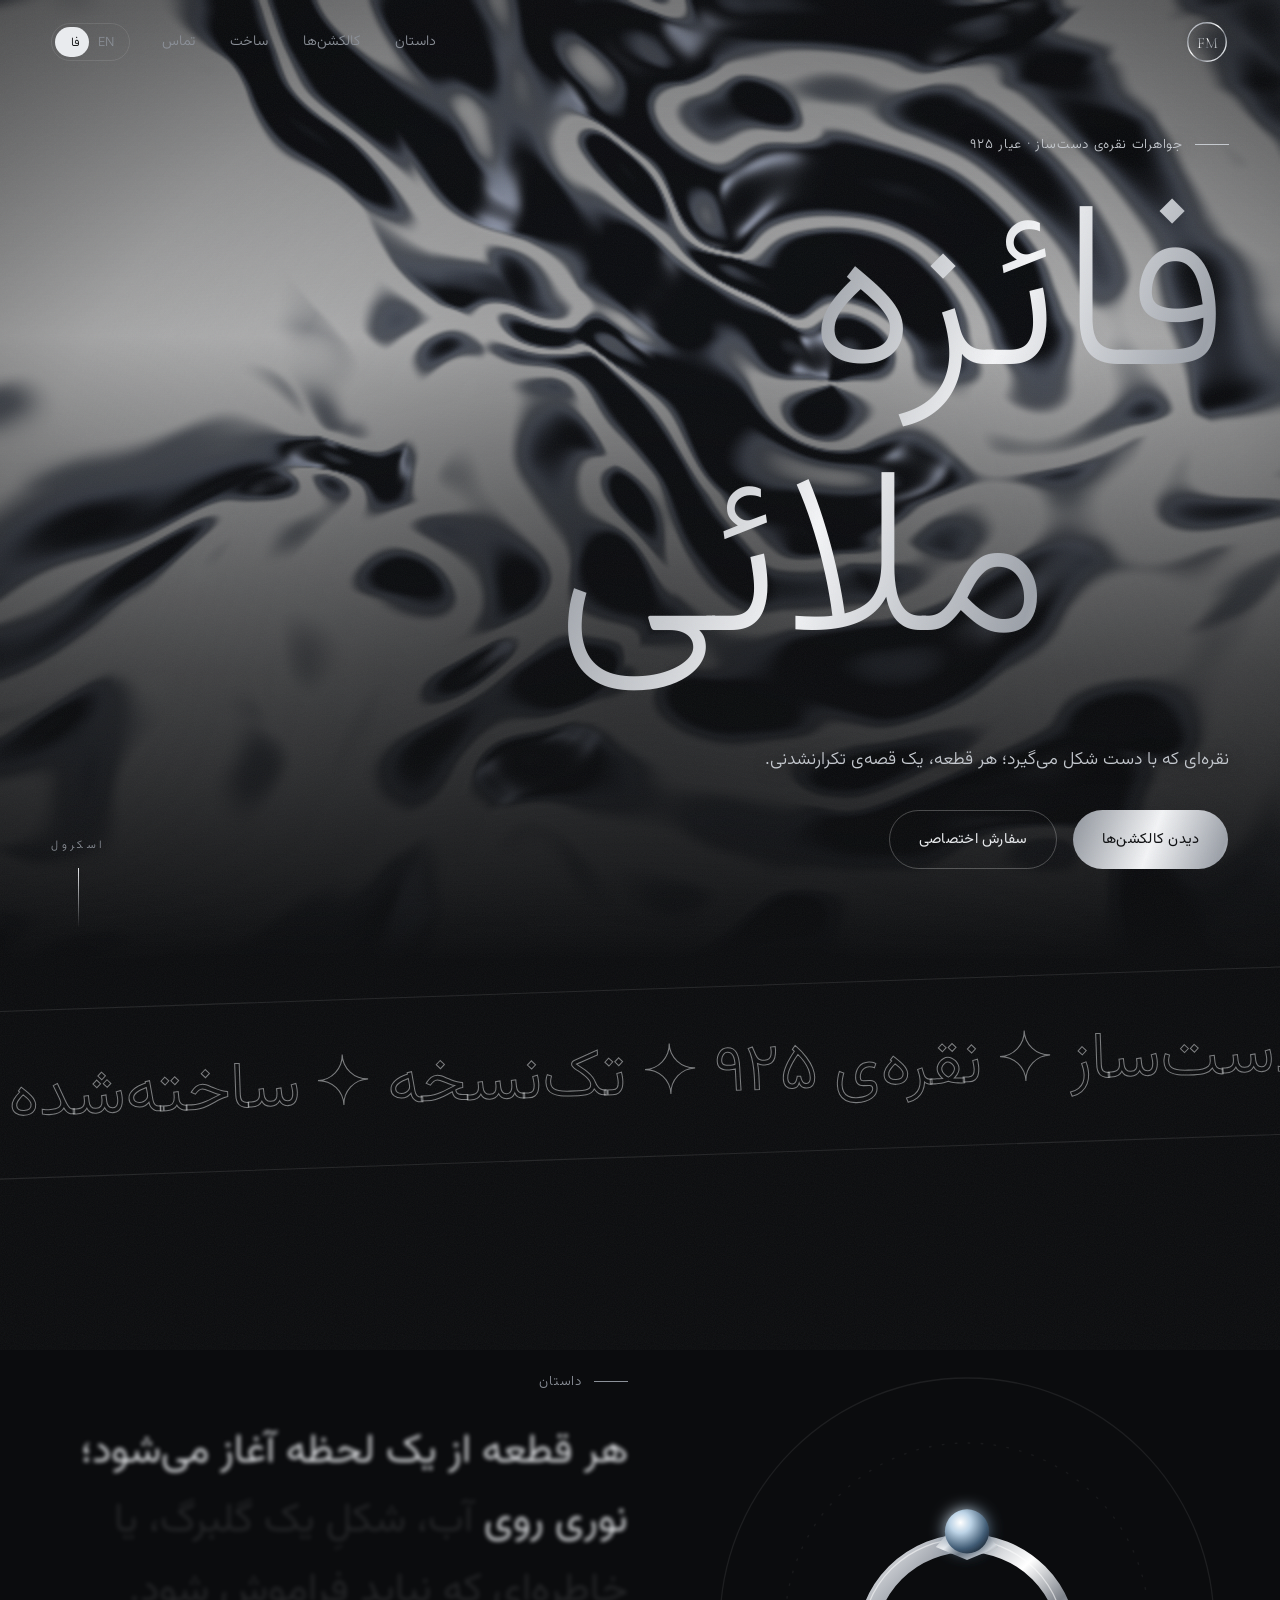
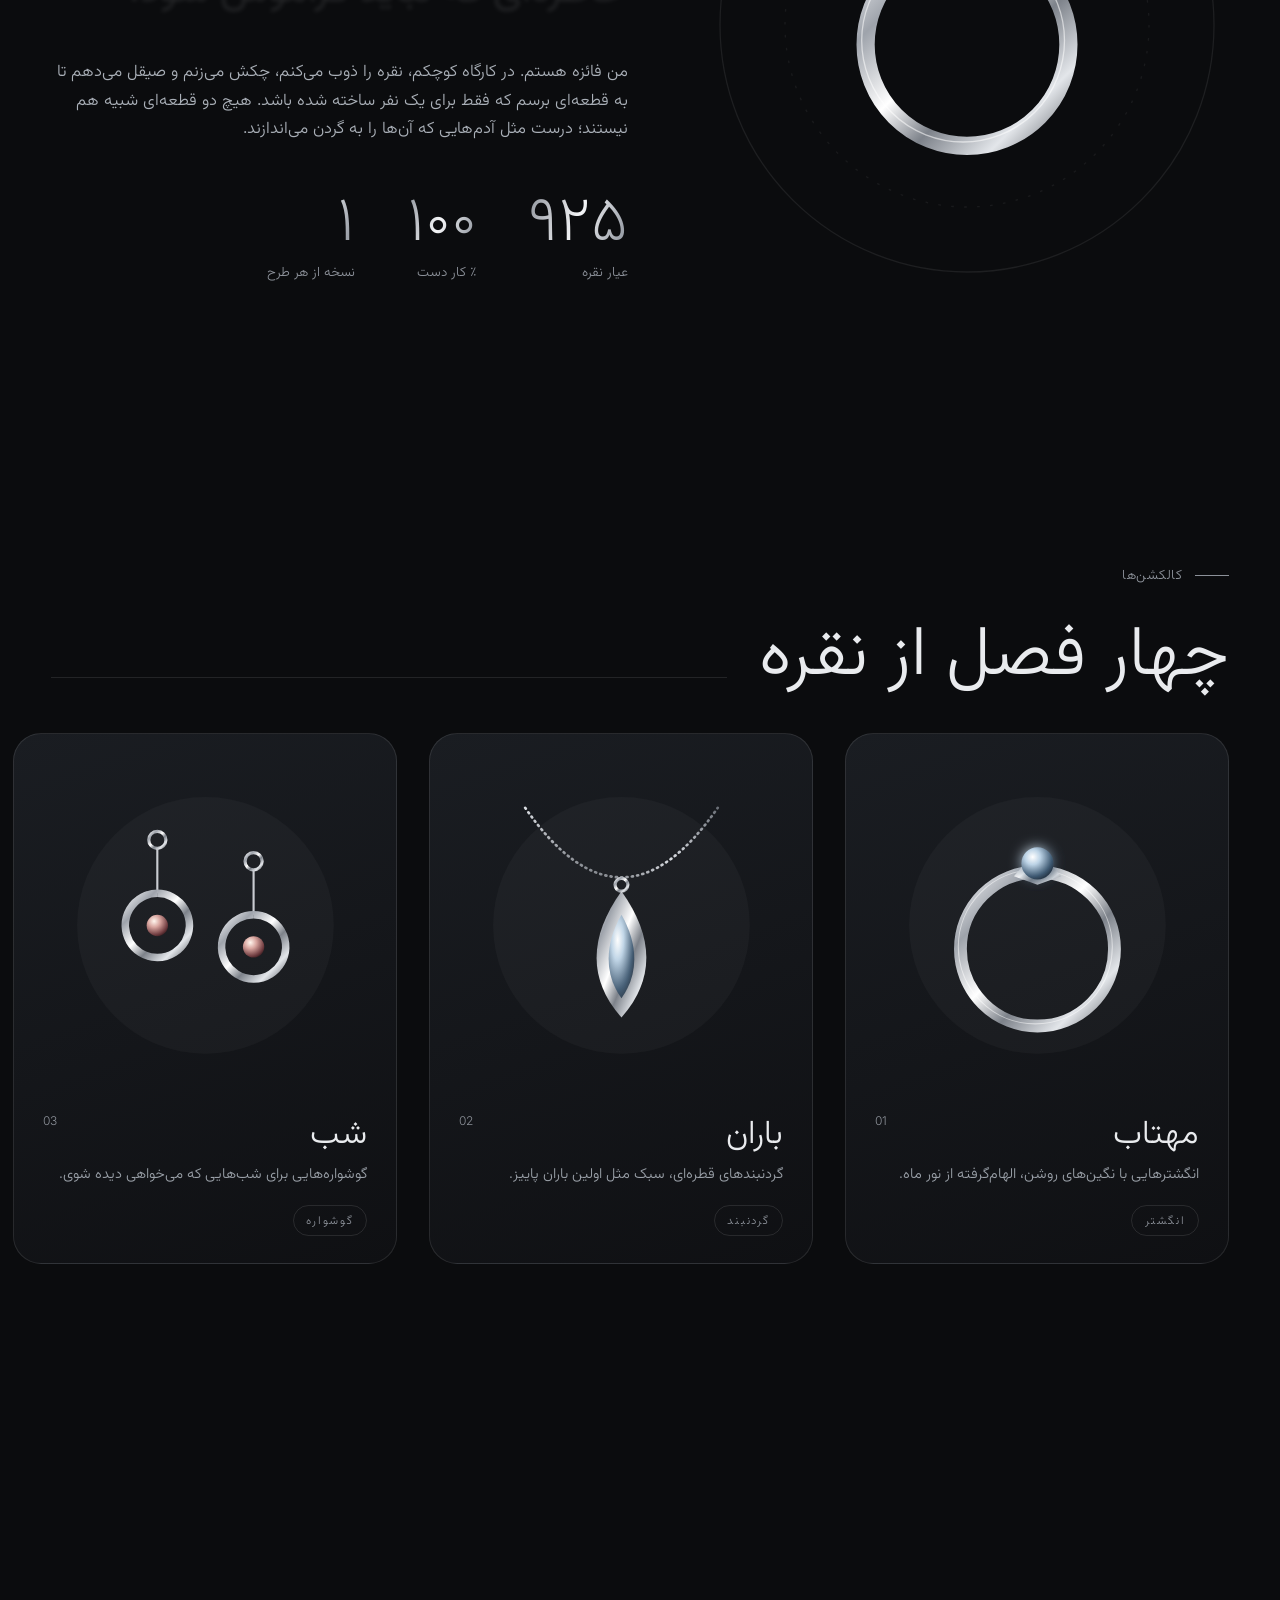
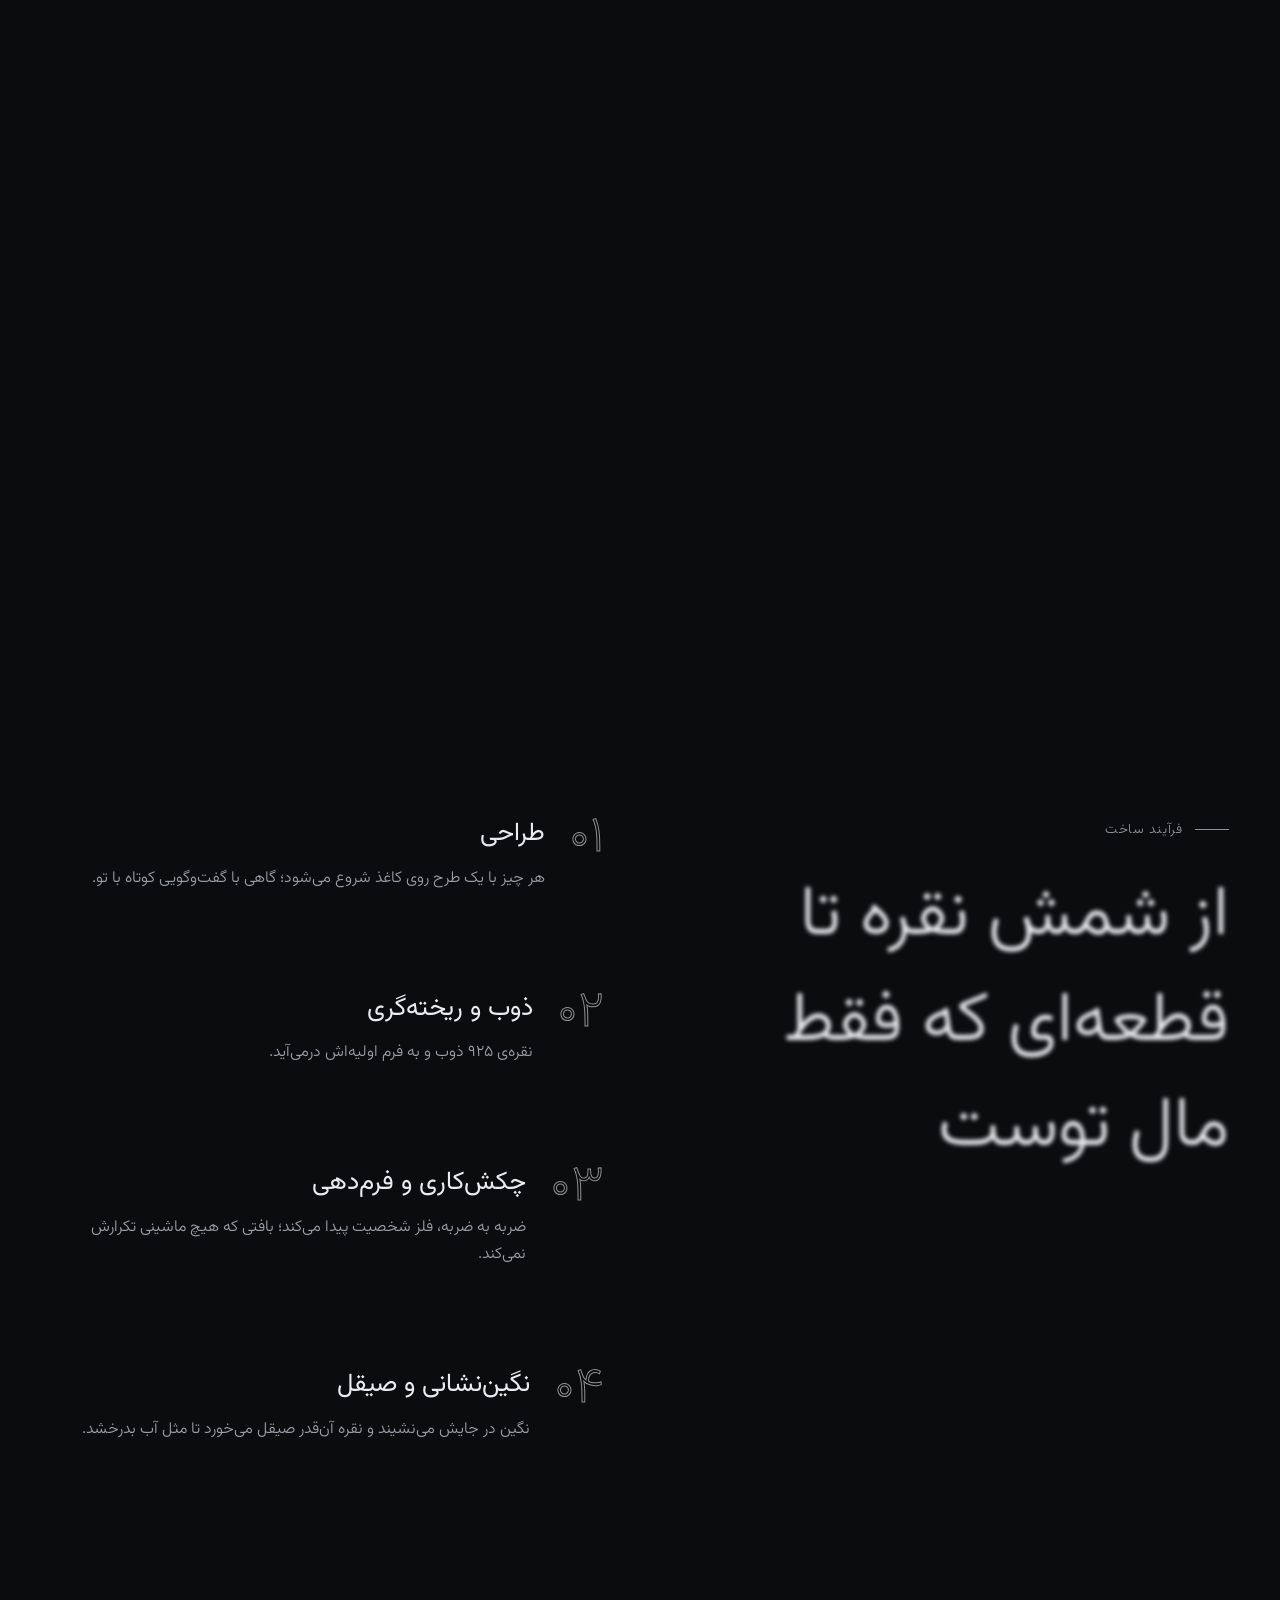
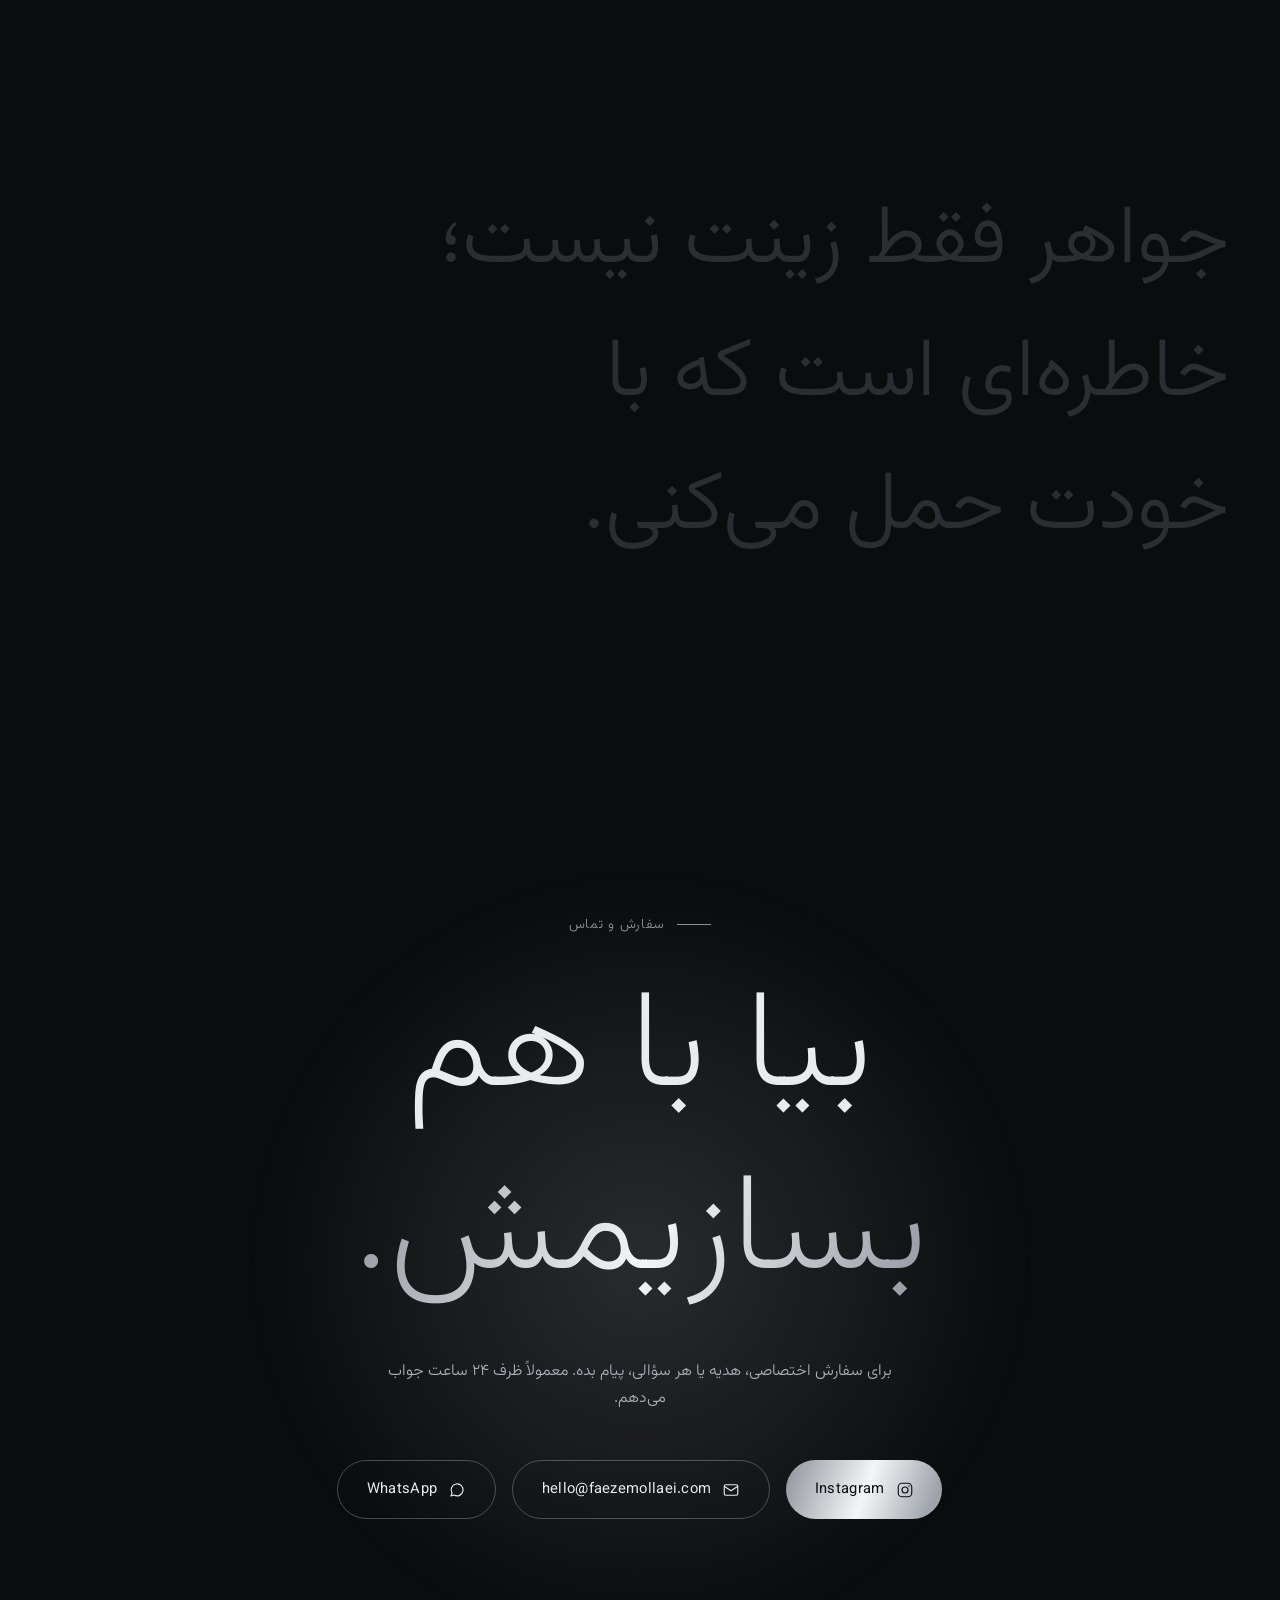
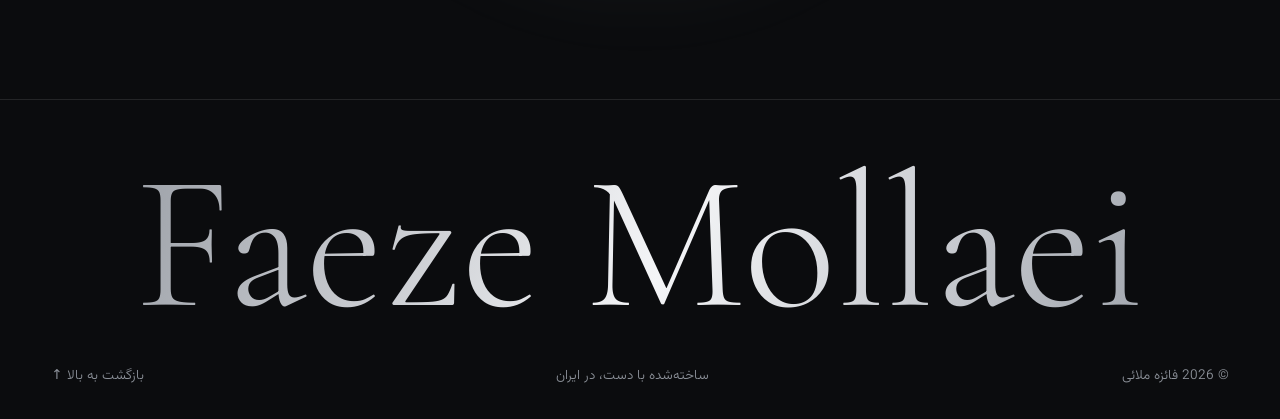
==== index.html @ 889aef2d "Build bilingual liquid-silver site for Faeze Mollaei Single-page static site with a WebGL chrome her" ====
<!doctype html>
<html lang="fa" dir="rtl">
<head>
  <meta charset="utf-8">
  <meta name="viewport" content="width=device-width, initial-scale=1">
  <title>فائزه ملائی — جواهرات نقره دست‌ساز</title>
  <meta name="description" content="Faeze Mollaei — handmade sterling silver jewelry. One-of-a-kind rings, necklaces, earrings and bracelets, shaped by hand.">
  <meta name="theme-color" content="#0b0c0e">
  <meta property="og:title" content="Faeze Mollaei — Handmade Silver Jewelry">
  <meta property="og:description" content="One-of-a-kind sterling silver pieces, shaped by hand.">
  <meta property="og:type" content="website">
  <link rel="icon" href="assets/favicon.svg" type="image/svg+xml">
  <link rel="preconnect" href="https://fonts.googleapis.com">
  <link rel="preconnect" href="https://fonts.gstatic.com" crossorigin>
  <link href="https://fonts.googleapis.com/css2?family=Cormorant+Garamond:ital,wght@0,300;0,400;0,500;1,300;1,400&family=Inter:wght@300;400;500&family=Vazirmatn:wght@200;300;400;500;700&display=swap" rel="stylesheet">
  <link rel="stylesheet" href="css/style.css">
</head>
<body class="is-loading">

  <!-- Shared metallic gradients used by every jewelry illustration -->
  <svg class="sr-defs" aria-hidden="true" focusable="false">
    <defs>
      <linearGradient id="silver" x1="0" y1="0" x2="1" y2="1">
        <stop offset="0" stop-color="#f6f7f9"/>
        <stop offset=".22" stop-color="#9ea3ab"/>
        <stop offset=".45" stop-color="#ffffff"/>
        <stop offset=".62" stop-color="#7d828a"/>
        <stop offset=".82" stop-color="#e3e6ea"/>
        <stop offset="1" stop-color="#5d6168"/>
      </linearGradient>
      <linearGradient id="silver-soft" x1="0" y1="1" x2="1" y2="0">
        <stop offset="0" stop-color="#4a4e55"/>
        <stop offset=".5" stop-color="#d9dce1"/>
        <stop offset="1" stop-color="#6b7078"/>
      </linearGradient>
      <radialGradient id="stone" cx=".35" cy=".3" r=".8">
        <stop offset="0" stop-color="#ffffff"/>
        <stop offset=".3" stop-color="#bcd3e6"/>
        <stop offset=".75" stop-color="#3f5a73"/>
        <stop offset="1" stop-color="#1b2633"/>
      </radialGradient>
      <radialGradient id="stone-warm" cx=".35" cy=".3" r=".8">
        <stop offset="0" stop-color="#fff6ee"/>
        <stop offset=".35" stop-color="#d9a6a0"/>
        <stop offset=".8" stop-color="#6e3b3f"/>
        <stop offset="1" stop-color="#2c1518"/>
      </radialGradient>
      <filter id="glow" x="-50%" y="-50%" width="200%" height="200%">
        <feGaussianBlur stdDeviation="6" result="b"/>
        <feMerge><feMergeNode in="b"/><feMergeNode in="SourceGraphic"/></feMerge>
      </filter>
    </defs>
  </svg>

  <!-- Loader -->
  <div class="loader" aria-hidden="true">
    <div class="loader__inner">
      <svg class="loader__mark" viewBox="0 0 120 120">
        <circle cx="60" cy="60" r="44" fill="none" stroke="url(#silver)" stroke-width="2"/>
      </svg>
      <div class="loader__name">Faeze Mollaei</div>
      <div class="loader__count"><span>0</span>%</div>
    </div>
  </div>

  <div class="cursor" aria-hidden="true"><span class="cursor__label"></span></div>
  <div class="grain" aria-hidden="true"></div>

  <header class="nav">
    <a class="nav__logo" href="#top" aria-label="Faeze Mollaei">
      <svg viewBox="0 0 48 48" aria-hidden="true">
        <circle cx="24" cy="24" r="21" fill="none" stroke="url(#silver)" stroke-width="1.5"/>
        <text x="24" y="30" text-anchor="middle" font-family="Cormorant Garamond, serif" font-size="17" fill="url(#silver)">FM</text>
      </svg>
    </a>
    <nav class="nav__links" aria-label="Main">
      <a href="#story" data-i18n="nav.story">داستان</a>
      <a href="#collections" data-i18n="nav.collections">کالکشن‌ها</a>
      <a href="#craft" data-i18n="nav.craft">ساخت</a>
      <a href="#contact" data-i18n="nav.contact">تماس</a>
    </nav>
    <button class="lang" type="button" aria-label="Switch language">
      <span data-lang="fa">فا</span><i></i><span data-lang="en">EN</span>
    </button>
    <button class="nav__burger" type="button" aria-label="Menu" aria-expanded="false"><span></span><span></span></button>
  </header>

  <div class="menu" aria-hidden="true">
    <a href="#story" data-i18n="nav.story">داستان</a>
    <a href="#collections" data-i18n="nav.collections">کالکشن‌ها</a>
    <a href="#craft" data-i18n="nav.craft">ساخت</a>
    <a href="#contact" data-i18n="nav.contact">تماس</a>
  </div>

  <main id="top">
    <!-- HERO -->
    <section class="hero">
      <canvas class="hero__canvas" aria-hidden="true"></canvas>
      <div class="hero__veil" aria-hidden="true"></div>
      <div class="hero__content">
        <p class="eyebrow hero__eyebrow" data-i18n="hero.eyebrow">جواهرات نقره‌ی دست‌ساز · عیار ۹۲۵</p>
        <h1 class="hero__title">
          <span class="line"><span class="word" data-i18n="hero.first">فائزه</span></span>
          <span class="line line--indent"><span class="word" data-i18n="hero.last">ملائی</span></span>
        </h1>
        <p class="hero__lede" data-i18n="hero.lede">نقره‌ای که با دست شکل می‌گیرد؛ هر قطعه، یک قصه‌ی تکرارنشدنی.</p>
        <div class="hero__cta">
          <a class="btn btn--silver magnetic" href="#collections" data-cursor="view"><span data-i18n="hero.cta">دیدن کالکشن‌ها</span></a>
          <a class="btn btn--ghost magnetic" href="#contact"><span data-i18n="hero.cta2">سفارش اختصاصی</span></a>
        </div>
      </div>
      <div class="hero__scroll" aria-hidden="true"><span data-i18n="hero.scroll">اسکرول</span><i></i></div>
    </section>

    <!-- MARQUEE -->
    <div class="marquee" aria-hidden="true">
      <div class="marquee__track">
        <span data-i18n="marquee">دست‌ساز ✦ نقره‌ی ۹۲۵ ✦ تک‌نسخه ✦ ساخته‌شده با عشق ✦ </span>
        <span data-i18n="marquee">دست‌ساز ✦ نقره‌ی ۹۲۵ ✦ تک‌نسخه ✦ ساخته‌شده با عشق ✦ </span>
        <span data-i18n="marquee">دست‌ساز ✦ نقره‌ی ۹۲۵ ✦ تک‌نسخه ✦ ساخته‌شده با عشق ✦ </span>
        <span data-i18n="marquee">دست‌ساز ✦ نقره‌ی ۹۲۵ ✦ تک‌نسخه ✦ ساخته‌شده با عشق ✦ </span>
      </div>
    </div>

    <!-- STORY -->
    <section class="story" id="story">
      <div class="story__art" aria-hidden="true">
        <svg class="orbit" viewBox="0 0 400 400">
          <circle cx="200" cy="200" r="190" fill="none" stroke="rgba(255,255,255,.08)"/>
          <circle cx="200" cy="200" r="140" fill="none" stroke="rgba(255,255,255,.06)" stroke-dasharray="2 8"/>
          <g class="orbit__spin">
            <path id="orbitText" d="M200,200 m-165,0 a165,165 0 1,1 330,0 a165,165 0 1,1 -330,0" fill="none"/>
            <text font-size="13" letter-spacing="6" fill="rgba(230,232,236,.55)" font-family="Inter, sans-serif">
              <textPath href="#orbitText">HANDMADE • STERLING SILVER 925 • FAEZE MOLLAEI • ONE OF A KIND •</textPath>
            </text>
          </g>
          <g class="orbit__ring">
            <ellipse cx="200" cy="215" rx="78" ry="78" fill="none" stroke="url(#silver)" stroke-width="14"/>
            <ellipse cx="200" cy="215" rx="78" ry="78" fill="none" stroke="rgba(255,255,255,.55)" stroke-width="1" transform="translate(-3 -3)"/>
            <path d="M176 140 L200 112 L224 140 L200 150 Z" fill="url(#silver)"/>
            <circle cx="200" cy="128" r="17" fill="url(#stone)" filter="url(#glow)"/>
          </g>
        </svg>
      </div>
      <div class="story__text">
        <p class="eyebrow" data-i18n="story.eyebrow">داستان</p>
        <h2 class="reveal-words" data-i18n="story.title">هر قطعه از یک لحظه آغاز می‌شود؛ نوری روی آب، شکلِ یک گلبرگ، یا خاطره‌ای که نباید فراموش شود.</h2>
        <p class="fade-up" data-i18n="story.body">من فائزه هستم. در کارگاه کوچکم، نقره را ذوب می‌کنم، چکش می‌زنم و صیقل می‌دهم تا به قطعه‌ای برسم که فقط برای یک نفر ساخته شده باشد. هیچ دو قطعه‌ای شبیه هم نیستند؛ درست مثل آدم‌هایی که آن‌ها را به گردن می‌اندازند.</p>
        <div class="stats fade-up">
          <div><strong class="count" data-to="925">0</strong><span data-i18n="stats.purity">عیار نقره</span></div>
          <div><strong class="count" data-to="100">0</strong><span data-i18n="stats.hand">٪ کار دست</span></div>
          <div><strong class="count" data-to="1">0</strong><span data-i18n="stats.one">نسخه از هر طرح</span></div>
        </div>
      </div>
    </section>

    <!-- COLLECTIONS (sticky horizontal scroll) -->
    <section class="collections" id="collections">
      <div class="collections__sticky">
        <div class="collections__head">
          <p class="eyebrow" data-i18n="col.eyebrow">کالکشن‌ها</p>
          <h2 class="section-title" data-i18n="col.title">چهار فصل از نقره</h2>
          <div class="collections__progress" aria-hidden="true"><i></i></div>
        </div>
        <div class="collections__track">

          <article class="card tilt" data-cursor="view">
            <div class="card__art">
              <svg viewBox="0 0 300 300" aria-hidden="true">
                <circle cx="150" cy="150" r="120" fill="rgba(255,255,255,.03)"/>
                <ellipse cx="150" cy="172" rx="72" ry="72" fill="none" stroke="url(#silver)" stroke-width="12"/>
                <ellipse cx="150" cy="172" rx="72" ry="72" fill="none" stroke="rgba(255,255,255,.5)" stroke-width="1" transform="translate(-2 -2)"/>
                <path d="M128 104 L150 78 L172 104 L150 112 Z" fill="url(#silver)"/>
                <circle class="sparkle" cx="150" cy="92" r="15" fill="url(#stone)" filter="url(#glow)"/>
              </svg>
            </div>
            <div class="card__meta">
              <span class="card__num">01</span>
              <h3 data-i18n="col.1.name">مهتاب</h3>
              <p data-i18n="col.1.desc">انگشترهایی با نگین‌های روشن، الهام‌گرفته از نور ماه.</p>
              <span class="card__tag" data-i18n="col.1.tag">انگشتر</span>
            </div>
          </article>

          <article class="card tilt" data-cursor="view">
            <div class="card__art">
              <svg viewBox="0 0 300 300" aria-hidden="true">
                <circle cx="150" cy="150" r="120" fill="rgba(255,255,255,.03)"/>
                <path d="M60 40 Q150 170 240 40" fill="none" stroke="url(#silver-soft)" stroke-width="2.5" stroke-dasharray="1 4" stroke-linecap="round"/>
                <path d="M150 118 C120 160 118 200 150 236 C182 200 180 160 150 118 Z" fill="url(#silver)"/>
                <path d="M150 140 C134 168 134 196 150 218 C166 196 166 168 150 140 Z" fill="url(#stone)" opacity=".9"/>
                <circle cx="150" cy="112" r="6" fill="none" stroke="url(#silver)" stroke-width="3"/>
              </svg>
            </div>
            <div class="card__meta">
              <span class="card__num">02</span>
              <h3 data-i18n="col.2.name">باران</h3>
              <p data-i18n="col.2.desc">گردنبندهای قطره‌ای، سبک مثل اولین باران پاییز.</p>
              <span class="card__tag" data-i18n="col.2.tag">گردنبند</span>
            </div>
          </article>

          <article class="card tilt" data-cursor="view">
            <div class="card__art">
              <svg viewBox="0 0 300 300" aria-hidden="true">
                <circle cx="150" cy="150" r="120" fill="rgba(255,255,255,.03)"/>
                <g>
                  <circle cx="105" cy="70" r="8" fill="none" stroke="url(#silver)" stroke-width="3"/>
                  <line x1="105" y1="78" x2="105" y2="120" stroke="#c9ccd1" stroke-width="2"/>
                  <path d="M105 120 a30 30 0 1 0 0.1 0" fill="none" stroke="url(#silver)" stroke-width="7"/>
                  <circle class="sparkle" cx="105" cy="150" r="10" fill="url(#stone-warm)"/>
                </g>
                <g transform="translate(90 20)">
                  <circle cx="105" cy="70" r="8" fill="none" stroke="url(#silver)" stroke-width="3"/>
                  <line x1="105" y1="78" x2="105" y2="120" stroke="#c9ccd1" stroke-width="2"/>
                  <path d="M105 120 a30 30 0 1 0 0.1 0" fill="none" stroke="url(#silver)" stroke-width="7"/>
                  <circle class="sparkle" cx="105" cy="150" r="10" fill="url(#stone-warm)"/>
                </g>
              </svg>
            </div>
            <div class="card__meta">
              <span class="card__num">03</span>
              <h3 data-i18n="col.3.name">شب</h3>
              <p data-i18n="col.3.desc">گوشواره‌هایی برای شب‌هایی که می‌خواهی دیده شوی.</p>
              <span class="card__tag" data-i18n="col.3.tag">گوشواره</span>
            </div>
          </article>

          <article class="card tilt" data-cursor="view">
            <div class="card__art">
              <svg viewBox="0 0 300 300" aria-hidden="true">
                <circle cx="150" cy="150" r="120" fill="rgba(255,255,255,.03)"/>
                <ellipse cx="150" cy="160" rx="100" ry="46" fill="none" stroke="url(#silver)" stroke-width="16"/>
                <ellipse cx="150" cy="160" rx="100" ry="46" fill="none" stroke="rgba(255,255,255,.45)" stroke-width="1" transform="translate(0 -5)"/>
                <g fill="url(#silver)">
                  <path d="M150 96 c-10 -18 -30 -18 -30 0 c0 14 30 28 30 28 c0 0 30 -14 30 -28 c0 -18 -20 -18 -30 0 Z"/>
                </g>
                <circle cx="150" cy="104" r="5" fill="#fff" class="sparkle"/>
              </svg>
            </div>
            <div class="card__meta">
              <span class="card__num">04</span>
              <h3 data-i18n="col.4.name">گلبرگ</h3>
              <p data-i18n="col.4.desc">دستبندهای ظریف با نقش گل و برگ، برای هر روزِ تو.</p>
              <span class="card__tag" data-i18n="col.4.tag">دستبند</span>
            </div>
          </article>

          <article class="card card--cta">
            <a href="#contact" class="card__link magnetic">
              <span data-i18n="col.cta">طرح خودت را<br>بساز</span>
              <svg viewBox="0 0 24 24" aria-hidden="true"><path d="M5 12h14M13 6l6 6-6 6" fill="none" stroke="currentColor" stroke-width="1.5"/></svg>
            </a>
          </article>
        </div>
      </div>
    </section>

    <!-- CRAFT / PROCESS -->
    <section class="craft" id="craft">
      <div class="craft__head">
        <p class="eyebrow" data-i18n="craft.eyebrow">فرآیند ساخت</p>
        <h2 class="section-title reveal-words" data-i18n="craft.title">از شمش نقره تا قطعه‌ای که فقط مال توست</h2>
      </div>
      <div class="craft__steps">
        <svg class="craft__line" viewBox="0 0 10 1000" preserveAspectRatio="none" aria-hidden="true">
          <path d="M5 0 V1000" stroke="#d9dce1" stroke-width="2" fill="none"/>
        </svg>
        <div class="step fade-up">
          <span class="step__num">۰۱</span>
          <div><h3 data-i18n="craft.1.t">طراحی</h3><p data-i18n="craft.1.d">هر چیز با یک طرح روی کاغذ شروع می‌شود؛ گاهی با گفت‌وگویی کوتاه با تو.</p></div>
        </div>
        <div class="step fade-up">
          <span class="step__num">۰۲</span>
          <div><h3 data-i18n="craft.2.t">ذوب و ریخته‌گری</h3><p data-i18n="craft.2.d">نقره‌ی ۹۲۵ ذوب و به فرم اولیه‌اش درمی‌آید.</p></div>
        </div>
        <div class="step fade-up">
          <span class="step__num">۰۳</span>
          <div><h3 data-i18n="craft.3.t">چکش‌کاری و فرم‌دهی</h3><p data-i18n="craft.3.d">ضربه به ضربه، فلز شخصیت پیدا می‌کند؛ بافتی که هیچ ماشینی تکرارش نمی‌کند.</p></div>
        </div>
        <div class="step fade-up">
          <span class="step__num">۰۴</span>
          <div><h3 data-i18n="craft.4.t">نگین‌نشانی و صیقل</h3><p data-i18n="craft.4.d">نگین در جایش می‌نشیند و نقره آن‌قدر صیقل می‌خورد تا مثل آب بدرخشد.</p></div>
        </div>
      </div>
    </section>

    <!-- STATEMENT -->
    <section class="statement">
      <p class="statement__text fill-text" data-i18n="statement">جواهر فقط زینت نیست؛ خاطره‌ای است که با خودت حمل می‌کنی.</p>
    </section>

    <!-- CONTACT -->
    <section class="contact" id="contact">
      <div class="contact__glow" aria-hidden="true"></div>
      <p class="eyebrow" data-i18n="contact.eyebrow">سفارش و تماس</p>
      <h2 class="contact__title">
        <span class="line"><span class="word" data-i18n="contact.t1">بیا با هم</span></span>
        <span class="line"><span class="word shimmer" data-i18n="contact.t2">بسازیمش.</span></span>
      </h2>
      <p class="contact__lede" data-i18n="contact.lede">برای سفارش اختصاصی، هدیه یا هر سؤالی، پیام بده. معمولاً ظرف ۲۴ ساعت جواب می‌دهم.</p>
      <!-- TODO: replace placeholder handles/links with the real ones -->
      <div class="contact__links">
        <a class="btn btn--silver magnetic" href="https://instagram.com/" target="_blank" rel="noopener" data-cursor="open">
          <svg viewBox="0 0 24 24" aria-hidden="true"><rect x="3" y="3" width="18" height="18" rx="5" fill="none" stroke="currentColor" stroke-width="1.5"/><circle cx="12" cy="12" r="4" fill="none" stroke="currentColor" stroke-width="1.5"/><circle cx="17.5" cy="6.5" r="1" fill="currentColor"/></svg>
          <span>Instagram</span>
        </a>
        <a class="btn btn--ghost magnetic" href="mailto:hello@faezemollaei.com" data-cursor="open">
          <svg viewBox="0 0 24 24" aria-hidden="true"><rect x="3" y="5" width="18" height="14" rx="2" fill="none" stroke="currentColor" stroke-width="1.5"/><path d="M3 7l9 6 9-6" fill="none" stroke="currentColor" stroke-width="1.5"/></svg>
          <span>hello@faezemollaei.com</span>
        </a>
        <a class="btn btn--ghost magnetic" href="https://wa.me/" target="_blank" rel="noopener" data-cursor="open">
          <svg viewBox="0 0 24 24" aria-hidden="true"><path d="M4 20l1.3-4A8 8 0 1 1 8 18.7L4 20z" fill="none" stroke="currentColor" stroke-width="1.5" stroke-linejoin="round"/></svg>
          <span>WhatsApp</span>
        </a>
      </div>
    </section>
  </main>

  <footer class="footer">
    <div class="footer__big" aria-hidden="true">Faeze Mollaei</div>
    <div class="footer__row">
      <span>© <span class="year"></span> <span data-i18n="footer.name">فائزه ملائی</span></span>
      <span data-i18n="footer.made">ساخته‌شده با دست، در ایران</span>
      <a href="#top" class="footer__top" data-i18n="footer.top">بازگشت به بالا ↑</a>
    </div>
  </footer>

  <script src="js/i18n.js"></script>
  <script src="js/liquid.js"></script>
  <script src="js/main.js"></script>
</body>
</html>
---- css/style.css ----
/* ==========================================================
   Faeze Mollaei — Handmade Silver
   ========================================================== */

:root {
  --bg: #0b0c0e;
  --bg-2: #121418;
  --ink: #e9ebee;
  --muted: #8c9199;
  --line: rgba(255, 255, 255, .1);
  --silver: linear-gradient(110deg, #8d929a 0%, #f4f5f7 22%, #9ca1a9 40%, #ffffff 52%, #7b8088 70%, #e6e8eb 88%, #8d929a 100%);
  --accent: #bcd3e6;
  --ease: cubic-bezier(.16, 1, .3, 1);
  --serif: "Cormorant Garamond", "Vazirmatn", serif;
  --sans: "Inter", "Vazirmatn", system-ui, sans-serif;
  --gutter: clamp(16px, 4vw, 56px);
}

html[lang="fa"] {
  --serif: "Vazirmatn", serif;
  --sans: "Vazirmatn", system-ui, sans-serif;
}

*, *::before, *::after { box-sizing: border-box; }
html { scroll-behavior: smooth; -webkit-text-size-adjust: 100%; overflow-x: hidden; overflow-x: clip; }
body {
  margin: 0;
  background: var(--bg);
  color: var(--ink);
  font-family: var(--sans);
  font-weight: 300;
  line-height: 1.7;
  overflow-x: hidden;
  overflow-x: clip;
  -webkit-font-smoothing: antialiased;
}
body.is-loading { overflow: hidden; }
a { color: inherit; text-decoration: none; }
img, svg { display: block; max-width: 100%; }
button { font: inherit; color: inherit; background: none; border: 0; cursor: pointer; }
::selection { background: #e9ebee; color: #0b0c0e; }

.sr-defs { position: absolute; width: 0; height: 0; overflow: hidden; }

.eyebrow {
  font-family: var(--sans);
  font-size: .75rem;
  letter-spacing: .3em;
  text-transform: uppercase;
  color: var(--muted);
  margin: 0 0 1.5rem;
  display: inline-flex;
  align-items: center;
  gap: .9em;
}
.eyebrow::before { content: ""; width: 2.5em; height: 1px; background: currentColor; }
html[lang="fa"] .eyebrow { letter-spacing: .05em; font-size: .85rem; }

.section-title {
  font-family: var(--serif);
  font-weight: 300;
  font-size: clamp(2.2rem, 5.5vw, 4.6rem);
  line-height: 1.1;
  margin: 0;
}

/* ---------- Silver text ---------- */
.shimmer, .hero__title .word, .footer__big {
  background: var(--silver);
  background-size: 250% 100%;
  -webkit-background-clip: text;
  background-clip: text;
  color: transparent;
  animation: shimmer 7s linear infinite;
}
@keyframes shimmer { to { background-position: -250% 0; } }

/* ---------- Grain ---------- */
.grain {
  position: fixed; inset: -50%;
  pointer-events: none; z-index: 90; opacity: .06;
  background-image: url("data:image/svg+xml,%3Csvg xmlns='http://www.w3.org/2000/svg' width='160' height='160'%3E%3Cfilter id='n'%3E%3CfeTurbulence type='fractalNoise' baseFrequency='.9' numOctaves='3' stitchTiles='stitch'/%3E%3C/filter%3E%3Crect width='100%25' height='100%25' filter='url(%23n)'/%3E%3C/svg%3E");
  animation: grain 1s steps(6) infinite;
}
@keyframes grain {
  0%, 100% { transform: translate(0, 0); }
  20% { transform: translate(-4%, 3%); }
  40% { transform: translate(3%, -5%); }
  60% { transform: translate(-6%, -2%); }
  80% { transform: translate(5%, 4%); }
}

/* ---------- Loader ---------- */
.loader {
  position: fixed; inset: 0; z-index: 200;
  background: var(--bg);
  display: grid; place-items: center;
  transition: clip-path 1.2s var(--ease);
  clip-path: inset(0 0 0 0);
}
.loader.is-done { clip-path: inset(0 0 100% 0); }
.loader__inner { display: grid; justify-items: center; gap: 1rem; }
.loader__mark { width: 90px; animation: spin 2.4s linear infinite; }
.loader__mark circle { stroke-dasharray: 276; stroke-dashoffset: 200; }
@keyframes spin { to { transform: rotate(360deg); } }
.loader__name {
  font-family: "Cormorant Garamond", serif;
  font-size: 1.6rem; letter-spacing: .25em; text-transform: uppercase;
  background: var(--silver); background-size: 250% 100%;
  -webkit-background-clip: text; background-clip: text; color: transparent;
  animation: shimmer 3s linear infinite;
}
.loader__count { font-family: "Inter", sans-serif; font-size: .75rem; color: var(--muted); letter-spacing: .2em; }

/* ---------- Cursor ---------- */
.cursor {
  position: fixed; top: 0; left: 0; z-index: 150;
  width: 14px; height: 14px; margin: -7px 0 0 -7px;
  border-radius: 50%;
  background: #fff;
  mix-blend-mode: difference;
  pointer-events: none;
  display: grid; place-items: center;
  transition: width .4s var(--ease), height .4s var(--ease), margin .4s var(--ease), opacity .3s;
  opacity: 0;
}
.cursor.is-visible { opacity: 1; }
.cursor.is-hover { width: 56px; height: 56px; margin: -28px 0 0 -28px; }
.cursor.is-label { width: 88px; height: 88px; margin: -44px 0 0 -44px; mix-blend-mode: normal; background: rgba(240, 242, 245, .92); }
.cursor__label { font-family: "Inter", sans-serif; font-size: .65rem; letter-spacing: .2em; text-transform: uppercase; color: #0b0c0e; opacity: 0; transition: opacity .3s; }
.cursor.is-label .cursor__label { opacity: 1; }
@media (hover: none), (pointer: coarse) { .cursor { display: none; } }

/* ---------- Nav ---------- */
.nav {
  position: fixed; inset: 0 0 auto 0; z-index: 100;
  display: flex; align-items: center; gap: 2rem;
  padding: 1.25rem var(--gutter);
  transition: transform .6s var(--ease), background .4s, backdrop-filter .4s;
}
.nav.is-scrolled { background: rgba(11, 12, 14, .55); backdrop-filter: blur(14px); -webkit-backdrop-filter: blur(14px); }
.nav.is-hidden { transform: translateY(-110%); }
.nav__logo svg { width: 44px; height: 44px; transition: transform .8s var(--ease); }
.nav__logo:hover svg { transform: rotate(-180deg); }
.nav__links { display: flex; gap: 2.2rem; margin-inline-start: auto; font-size: .9rem; }
.nav__links a { position: relative; color: var(--muted); transition: color .3s; }
.nav__links a::after {
  content: ""; position: absolute; inset: auto 0 -4px 0; height: 1px; background: var(--ink);
  transform: scaleX(0); transform-origin: right; transition: transform .5s var(--ease);
}
.nav__links a:hover { color: var(--ink); }
.nav__links a:hover::after { transform: scaleX(1); transform-origin: left; }

.lang {
  position: relative; display: flex; align-items: center; gap: .8rem;
  padding: .45rem .9rem; border: 1px solid var(--line); border-radius: 99px;
  font-family: "Inter", "Vazirmatn", sans-serif; font-size: .78rem;
  direction: ltr;
}
.lang span { position: relative; z-index: 1; color: var(--muted); transition: color .4s; min-width: 1.4em; text-align: center; }
.lang i {
  position: absolute; top: 3px; bottom: 3px; width: calc(50% - 4px); border-radius: 99px;
  background: #e9ebee; transition: transform .5s var(--ease); left: 3px;
}
html[lang="fa"] .lang span[data-lang="fa"], html[lang="en"] .lang span[data-lang="en"] { color: #0b0c0e; }
html[lang="en"] .lang i { transform: translateX(calc(100% + 2px)); }

.nav__burger { display: none; width: 40px; height: 40px; position: relative; }
.nav__burger span { position: absolute; left: 9px; right: 9px; height: 1px; background: var(--ink); transition: transform .5s var(--ease); }
.nav__burger span:first-child { top: 16px; }
.nav__burger span:last-child { top: 23px; }
.menu-open .nav__burger span:first-child { transform: translateY(3.5px) rotate(45deg); }
.menu-open .nav__burger span:last-child { transform: translateY(-3.5px) rotate(-45deg); }

.menu {
  position: fixed; inset: 0; z-index: 99;
  background: var(--bg-2);
  display: flex; flex-direction: column; justify-content: center; gap: 1rem;
  padding: var(--gutter);
  clip-path: circle(0 at calc(100% - 40px) 40px);
  transition: clip-path .9s var(--ease);
}
html[dir="rtl"] .menu { clip-path: circle(0 at 40px 40px); }
.menu-open .menu { clip-path: circle(150% at calc(100% - 40px) 40px); }
html[dir="rtl"].menu-open .menu, html[dir="rtl"] .menu-open .menu { clip-path: circle(150% at 40px 40px); }
.menu a { font-family: var(--serif); font-size: clamp(2.4rem, 10vw, 4rem); font-weight: 300; line-height: 1.2; }

@media (max-width: 760px) {
  .nav { gap: 1rem; }
  .nav__links { display: none; }
  .lang { margin-inline-start: auto; }
  .nav__burger { display: block; }
}

/* ---------- Buttons ---------- */
.btn {
  position: relative; display: inline-flex; align-items: center; gap: .7rem;
  padding: 1rem 1.8rem; border-radius: 99px;
  font-size: .92rem; font-weight: 400; letter-spacing: .02em;
  overflow: hidden; isolation: isolate;
  transition: color .5s var(--ease), border-color .5s;
  will-change: transform;
}
.btn svg { width: 18px; height: 18px; }
.btn--silver { background: var(--silver); background-size: 250% 100%; color: #0b0c0e; animation: shimmer 6s linear infinite; }
.btn--ghost { border: 1px solid rgba(255, 255, 255, .25); }
.btn::before {
  content: ""; position: absolute; inset: 0; z-index: -1;
  background: #fff; border-radius: inherit;
  transform: translateY(101%); transition: transform .6s var(--ease);
}
.btn:hover::before { transform: translateY(0); }
.btn--ghost:hover { color: #0b0c0e; border-color: #fff; }

/* ---------- Hero ---------- */
.hero {
  position: relative; min-height: 100vh; min-height: 100svh;
  display: flex; align-items: flex-end;
  padding: 8rem var(--gutter) clamp(4rem, 10vh, 7rem);
  overflow: hidden;
}
.hero__canvas { position: absolute; inset: 0; width: 100%; height: 100%; }
.hero__canvas.is-fallback {
  background:
    radial-gradient(ellipse at 30% 30%, #f2f3f5 0%, transparent 40%),
    radial-gradient(ellipse at 70% 60%, #8b9098 0%, transparent 50%),
    linear-gradient(160deg, #3a3d42, #0b0c0e);
}
.hero__veil {
  position: absolute; inset: 0;
  background:
    linear-gradient(to top, var(--bg) 0%, rgba(11, 12, 14, .7) 30%, rgba(11, 12, 14, .2) 65%, rgba(11, 12, 14, .5) 100%),
    radial-gradient(ellipse at 50% 70%, rgba(11, 12, 14, .45), transparent 70%);
  pointer-events: none;
}
.hero__content { position: relative; z-index: 2; width: 100%; }
.hero__title {
  font-family: "Cormorant Garamond", var(--serif);
  font-weight: 300;
  font-size: clamp(4.2rem, 17vw, 15rem);
  line-height: .9;
  margin: 0 0 2rem;
  letter-spacing: -.02em;
}
html[lang="fa"] .hero__title { font-family: "Vazirmatn", serif; font-weight: 200; line-height: 1.05; letter-spacing: 0; font-size: clamp(5rem, 22vw, 15rem); }
.hero__title .line { display: block; overflow: hidden; padding-bottom: .06em; }
.hero__title .line--indent { padding-inline-start: 14vw; }
.hero__title .word { display: inline-block; transform: translateY(110%); transition: transform 1.4s var(--ease); }
.is-ready .hero__title .word { transform: none; }
.is-ready .hero__title .line:nth-child(2) .word { transition-delay: .12s; }

.hero__eyebrow, .hero__lede, .hero__cta, .hero__scroll {
  opacity: 0; transform: translateY(20px);
  transition: opacity 1.2s var(--ease) .5s, transform 1.2s var(--ease) .5s;
}
.is-ready .hero__eyebrow, .is-ready .hero__lede, .is-ready .hero__cta, .is-ready .hero__scroll { opacity: 1; transform: none; }
.is-ready .hero__lede { transition-delay: .65s; }
.is-ready .hero__cta { transition-delay: .8s; }
.hero__eyebrow { color: #c6cad0; }
.hero__eyebrow, .hero__lede { text-shadow: 0 1px 18px rgba(0, 0, 0, .8); }
.hero__lede { max-width: 32rem; font-size: clamp(1rem, 1.4vw, 1.2rem); color: #c6cad0; margin: 0 0 2.2rem; }
.hero__cta { display: flex; flex-wrap: wrap; gap: 1rem; }
.hero__scroll {
  position: absolute; z-index: 2; bottom: 2rem; inset-inline-end: var(--gutter);
  display: flex; flex-direction: column; align-items: center; gap: .8rem;
  font-size: .7rem; letter-spacing: .3em; text-transform: uppercase; color: var(--muted);
}
.hero__scroll i { width: 1px; height: 60px; background: linear-gradient(var(--ink), transparent); animation: drip 2.2s var(--ease) infinite; transform-origin: top; }
@keyframes drip { 0% { transform: scaleY(0); } 50% { transform: scaleY(1); transform-origin: top; } 51% { transform-origin: bottom; } 100% { transform: scaleY(0); transform-origin: bottom; } }
@media (max-width: 760px) { .hero__scroll { display: none; } }

/* ---------- Marquee ---------- */
.marquee {
  border-block: 1px solid var(--line);
  padding: 1.6rem 0; overflow: hidden;
  transform: rotate(-2deg) scale(1.04);
  background: var(--bg);
  margin: 2rem 0;
}
.marquee__track { display: flex; width: max-content; animation: marquee 32s linear infinite; }
html[dir="rtl"] .marquee__track { animation-name: marquee-rtl; }
.marquee span {
  font-family: "Cormorant Garamond", var(--serif);
  font-size: clamp(2rem, 5vw, 4rem); font-weight: 300; white-space: pre;
  padding-inline-end: 1rem;
  color: transparent; -webkit-text-stroke: 1px rgba(233, 235, 238, .5);
}
.marquee span:nth-child(even) { color: var(--ink); -webkit-text-stroke: 0; }
@keyframes marquee { to { transform: translateX(-50%); } }
@keyframes marquee-rtl { to { transform: translateX(50%); } }

/* ---------- Story ---------- */
.story {
  display: grid; grid-template-columns: 1fr 1.1fr; gap: clamp(2rem, 6vw, 7rem);
  align-items: center;
  padding: clamp(6rem, 14vw, 12rem) var(--gutter);
}
.story__art { position: relative; }
.orbit { width: 100%; max-width: 520px; margin-inline: auto; overflow: visible; }
.orbit__spin { transform-origin: 200px 200px; animation: spin 40s linear infinite; }
.orbit__ring { transform-origin: 200px 200px; animation: float 6s ease-in-out infinite; }
@keyframes float { 50% { transform: translateY(-12px) rotate(-4deg); } }
.story h2 {
  font-family: var(--serif); font-weight: 300;
  font-size: clamp(1.7rem, 3.2vw, 2.9rem); line-height: 1.3; margin: 0 0 2rem;
}
html[lang="fa"] .story h2 { line-height: 1.7; }
.story__text > p:not(.eyebrow) { color: #aab0b8; max-width: 38rem; font-size: 1.05rem; }
.stats { display: flex; gap: clamp(1.5rem, 4vw, 3.5rem); margin-top: 3rem; flex-wrap: wrap; }
.stats div { display: grid; gap: .3rem; }
.stats strong {
  font-family: "Cormorant Garamond", serif; font-weight: 300; font-size: clamp(2.6rem, 5vw, 4rem); line-height: 1;
  background: var(--silver); background-size: 250% 100%;
  -webkit-background-clip: text; background-clip: text; color: transparent;
  animation: shimmer 7s linear infinite;
}
.stats span { font-size: .85rem; color: var(--muted); }
@media (max-width: 860px) { .story { grid-template-columns: 1fr; } .orbit { max-width: 340px; } }

/* Word-reveal on scroll */
.reveal-words .w { display: inline-block; opacity: .12; transition: opacity .6s, filter .6s; filter: blur(2px); }
.reveal-words .w.on { opacity: 1; filter: none; }

.fade-up { opacity: 0; transform: translateY(40px); transition: opacity 1.2s var(--ease), transform 1.2s var(--ease); }
.fade-up.in { opacity: 1; transform: none; }

/* ---------- Collections ---------- */
.collections { position: relative; height: 420vh; }
.collections__sticky {
  position: sticky; top: 0; height: 100vh; height: 100svh;
  overflow: hidden; display: flex; flex-direction: column; justify-content: center;
  gap: clamp(1.5rem, 4vh, 3rem);
}
.collections__head { padding: 0 var(--gutter); display: flex; align-items: end; gap: 2rem; flex-wrap: wrap; }
.collections__head .eyebrow { flex-basis: 100%; margin: 0; }
.collections__progress { flex: 1; min-width: 120px; height: 1px; background: var(--line); margin-bottom: 1.2rem; }
.collections__progress i { display: block; height: 100%; background: #fff; transform: scaleX(0); transform-origin: left; }
html[dir="rtl"] .collections__progress i { transform-origin: right; }
.collections__track {
  display: flex; gap: clamp(1rem, 2.5vw, 2.5rem);
  padding: 0 var(--gutter);
  width: max-content;
  will-change: transform;
}
.card {
  position: relative;
  width: clamp(260px, 30vw, 420px);
  border-radius: 28px;
  background: linear-gradient(160deg, #1a1d22, #0f1013);
  border: 1px solid var(--line);
  overflow: hidden;
  transform-style: preserve-3d;
  transition: transform .6s var(--ease), border-color .4s;
}
.card::after {
  content: ""; position: absolute; inset: 0; pointer-events: none;
  background: radial-gradient(400px circle at var(--mx, 50%) var(--my, 0%), rgba(255, 255, 255, .14), transparent 45%);
  opacity: 0; transition: opacity .4s;
}
.card:hover { border-color: rgba(255, 255, 255, .25); }
.card:hover::after { opacity: 1; }
.card__art { aspect-ratio: 1; display: grid; place-items: center; padding: 8%; }
.card__art svg { width: 100%; transition: transform 1s var(--ease); }
.card:hover .card__art svg { transform: scale(1.08) rotate(-4deg); }
.card__meta { padding: 0 1.8rem 1.8rem; position: relative; }
.card__num { position: absolute; top: -.3rem; inset-inline-end: 1.8rem; font-family: "Inter", sans-serif; font-size: .75rem; color: var(--muted); }
.card h3 { font-family: var(--serif); font-weight: 300; font-size: clamp(1.8rem, 2.6vw, 2.4rem); margin: 0 0 .4rem; line-height: 1.2; }
.card p { margin: 0 0 1.2rem; color: #9aa0a8; font-size: .92rem; }
.card__tag { font-size: .72rem; letter-spacing: .15em; text-transform: uppercase; padding: .35rem .8rem; border: 1px solid var(--line); border-radius: 99px; color: var(--muted); }
.sparkle { animation: sparkle 3s ease-in-out infinite; transform-box: fill-box; transform-origin: center; }
@keyframes sparkle { 50% { opacity: .65; transform: scale(.92); } }

.card--cta { display: grid; place-items: center; background: transparent; border-style: dashed; min-height: 100%; }
.card__link { display: grid; justify-items: center; gap: 1.2rem; text-align: center; font-family: var(--serif); font-size: clamp(1.8rem, 3vw, 2.8rem); font-weight: 300; line-height: 1.15; padding: 3rem; }
.card__link svg { width: 64px; height: 64px; padding: 18px; border: 1px solid var(--line); border-radius: 50%; transition: transform .6s var(--ease), background .4s, color .4s; }
html[dir="rtl"] .card__link svg { transform: scaleX(-1); }
.card__link:hover svg { background: #fff; color: #0b0c0e; transform: rotate(-45deg); }
html[dir="rtl"] .card__link:hover svg { transform: scaleX(-1) rotate(-45deg); }

/* ---------- Craft ---------- */
.craft { padding: clamp(6rem, 14vw, 12rem) var(--gutter); display: grid; grid-template-columns: 1fr 1.2fr; gap: clamp(2rem, 6vw, 7rem); }
.craft__head { position: sticky; top: 20vh; align-self: start; }
html[lang="fa"] .craft__head .section-title { line-height: 1.5; }
.craft__steps { position: relative; display: grid; gap: clamp(3rem, 8vw, 6rem); padding-inline-start: 3rem; }
.craft__line { position: absolute; inset-block: 0; inset-inline-start: 0; width: 10px; height: 100%; }
.craft__line path { stroke-dasharray: 1000; stroke-dashoffset: 1000; }
.step { display: grid; grid-template-columns: auto 1fr; gap: 1.5rem; align-items: start; }
.step__num {
  font-family: "Cormorant Garamond", var(--serif); font-size: 3.2rem; line-height: 1; font-weight: 300;
  color: transparent; -webkit-text-stroke: 1px rgba(233, 235, 238, .6);
}
.step h3 { font-family: var(--serif); font-weight: 400; font-size: 1.6rem; margin: 0 0 .5rem; }
.step p { color: #9aa0a8; margin: 0; max-width: 30rem; }
@media (max-width: 860px) { .craft { grid-template-columns: 1fr; } .craft__head { position: static; } }

/* ---------- Statement ---------- */
.statement { padding: clamp(5rem, 12vw, 10rem) var(--gutter); }
.statement__text {
  font-family: var(--serif); font-weight: 300;
  font-size: clamp(2.2rem, 6.5vw, 6rem); line-height: 1.15; margin: 0; max-width: 18ch;
  background: linear-gradient(90deg, #f4f5f7 0%, #f4f5f7 var(--fill, 0%), #2a2d32 var(--fill, 0%), #2a2d32 100%);
  -webkit-background-clip: text; background-clip: text; color: transparent;
}
html[dir="rtl"] .statement__text { background: linear-gradient(270deg, #f4f5f7 0%, #f4f5f7 var(--fill, 0%), #2a2d32 var(--fill, 0%), #2a2d32 100%); -webkit-background-clip: text; background-clip: text; line-height: 1.6; }

/* ---------- Contact ---------- */
.contact { position: relative; padding: clamp(6rem, 14vw, 12rem) var(--gutter); text-align: center; overflow: hidden; }
.contact .eyebrow { justify-content: center; }
.contact__glow {
  position: absolute; left: 50%; top: 55%; width: min(900px, 120vw); aspect-ratio: 1;
  transform: translate(-50%, -50%);
  background: radial-gradient(circle, rgba(200, 210, 222, .16), transparent 60%);
  filter: blur(20px); pointer-events: none;
  animation: breathe 8s ease-in-out infinite;
}
@keyframes breathe { 50% { transform: translate(-50%, -50%) scale(1.15); opacity: .7; } }
.contact__title { font-family: "Cormorant Garamond", var(--serif); font-weight: 300; font-size: clamp(3.2rem, 11vw, 10rem); line-height: .95; margin: 0 0 2rem; position: relative; }
html[lang="fa"] .contact__title { font-family: "Vazirmatn", serif; font-weight: 200; line-height: 1.3; }
.contact__title .line { display: block; overflow: hidden; }
.contact__title .word { display: inline-block; transform: translateY(105%); transition: transform 1.3s var(--ease); }
.contact__title.in .word { transform: none; }
.contact__title.in .line:nth-child(2) .word { transition-delay: .12s; }
.contact__lede { color: #aab0b8; max-width: 34rem; margin: 0 auto 3rem; position: relative; }
.contact__links { display: flex; flex-wrap: wrap; justify-content: center; gap: 1rem; position: relative; }
.contact__links .btn span { direction: ltr; }

/* ---------- Footer ---------- */
.footer { padding: 0 var(--gutter) 2rem; border-top: 1px solid var(--line); overflow: hidden; }
.footer__big {
  font-family: "Cormorant Garamond", serif; font-weight: 300;
  font-size: clamp(3rem, 15vw, 16rem); line-height: 1; white-space: nowrap;
  text-align: center; padding: 3rem 0 1.5rem; direction: ltr;
}
.footer__row { display: flex; flex-wrap: wrap; justify-content: space-between; gap: 1rem; color: var(--muted); font-size: .85rem; }
.footer__top:hover { color: var(--ink); }

/* ---------- Mobile tweaks ---------- */
@media (max-width: 760px) {
  .collections { height: auto; }
  .collections__sticky { position: relative; height: auto; padding: 5rem 0; }
  .collections__track { width: auto; overflow-x: auto; scroll-snap-type: x mandatory; padding-bottom: 1rem; scrollbar-width: none; transform: none !important; }
  .collections__track::-webkit-scrollbar { display: none; }
  .card { flex: 0 0 78vw; scroll-snap-align: center; }
  .collections__progress { display: none; }
  .hero__title .line--indent { padding-inline-start: 8vw; }
}

/* ---------- Reduced motion ---------- */
@media (prefers-reduced-motion: reduce) {
  *, *::before, *::after { animation-duration: .001ms !important; animation-iteration-count: 1 !important; transition-duration: .001ms !important; }
  html { scroll-behavior: auto; }
  .reveal-words .w { opacity: 1; filter: none; }
  .fade-up { opacity: 1; transform: none; }
  .grain { display: none; }
}

/* Persian digits read better in Vazirmatn than in the Latin display serif */
html[lang="fa"] .step__num, html[lang="fa"] .stats strong { font-family: "Vazirmatn", serif; font-weight: 200; }
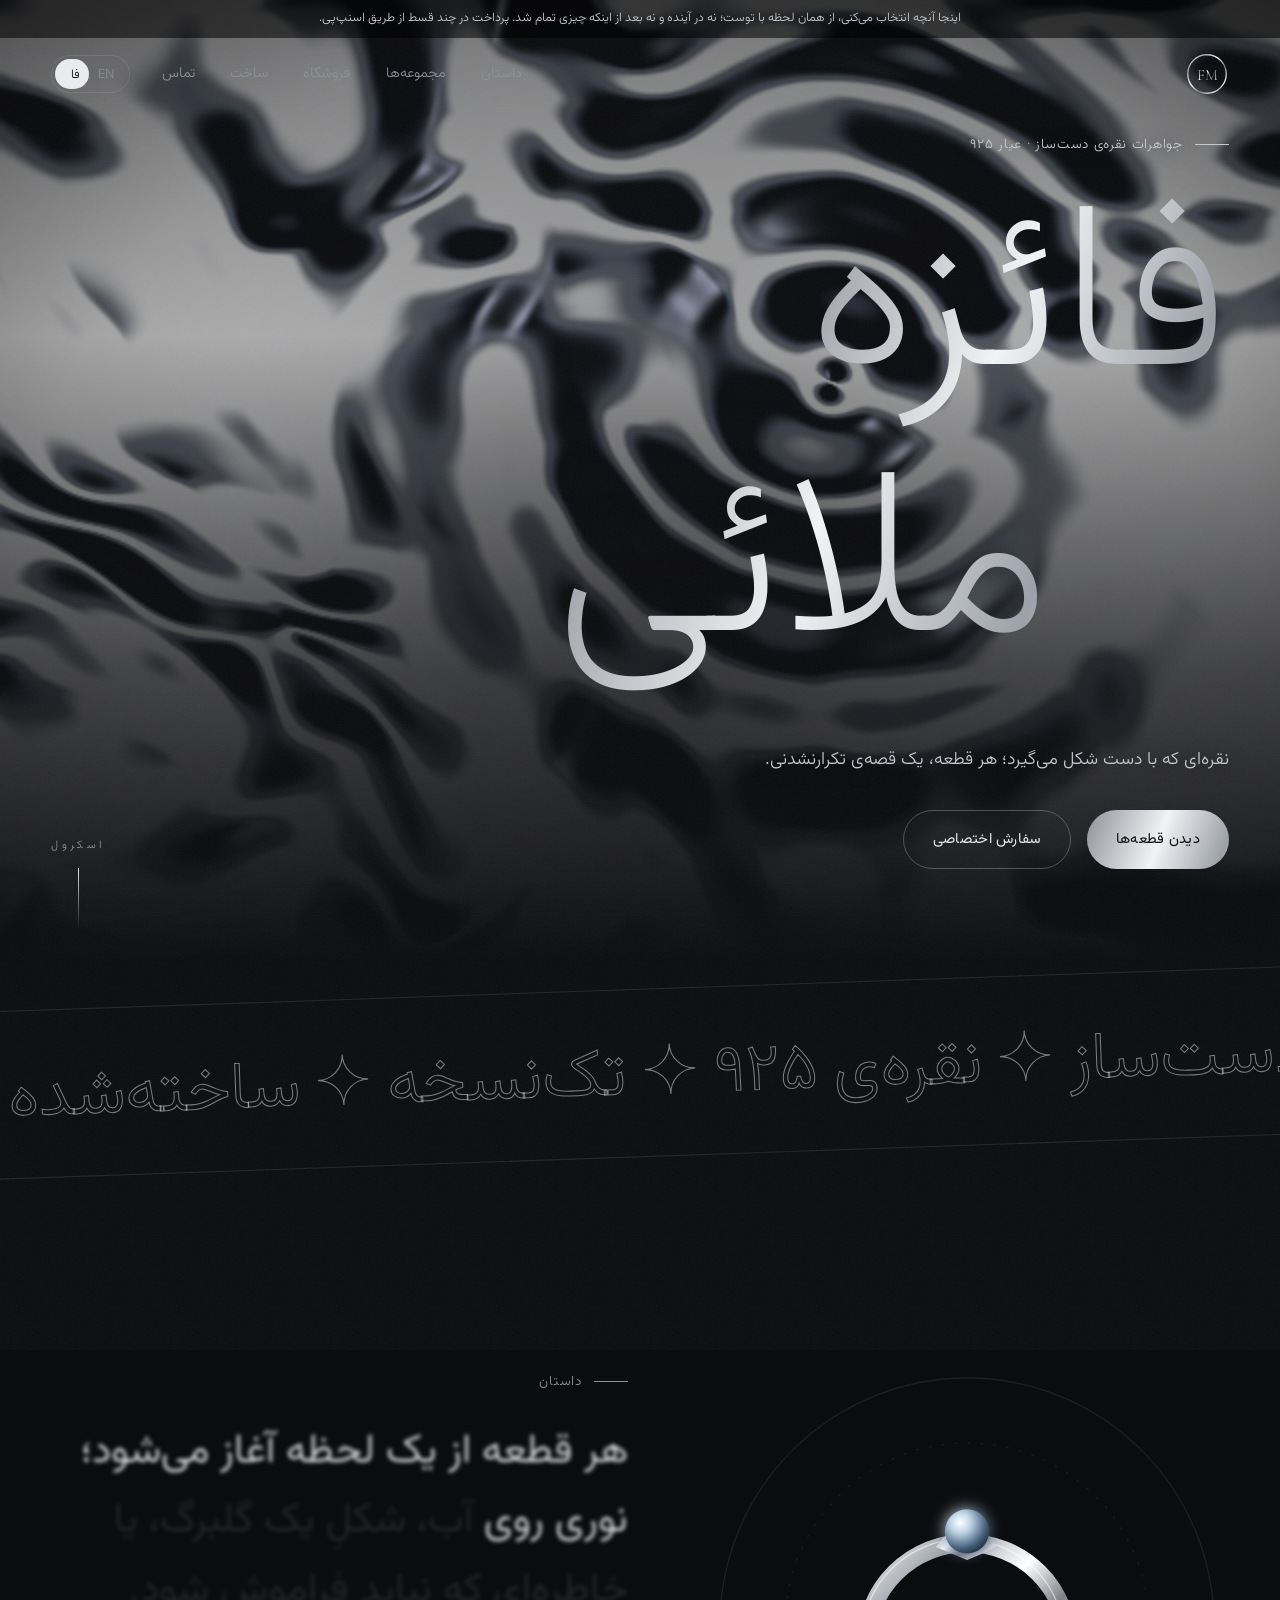
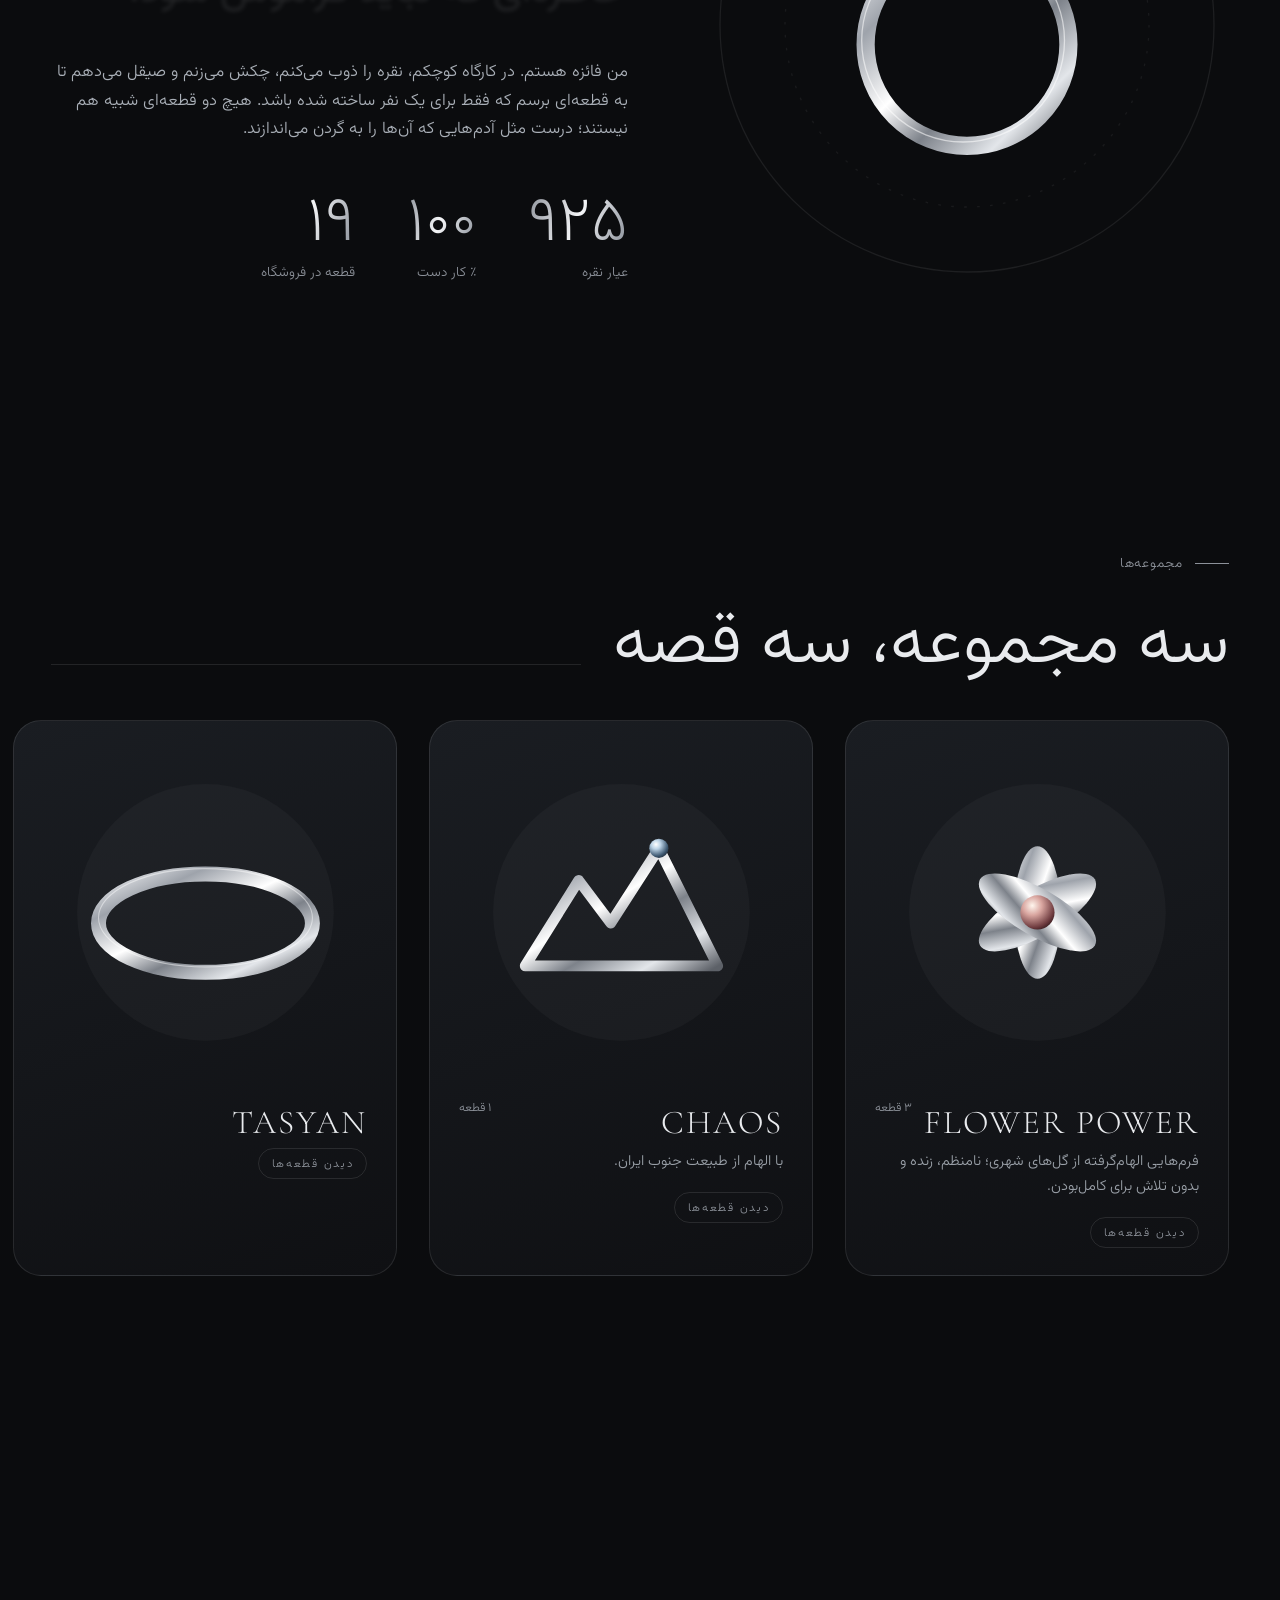
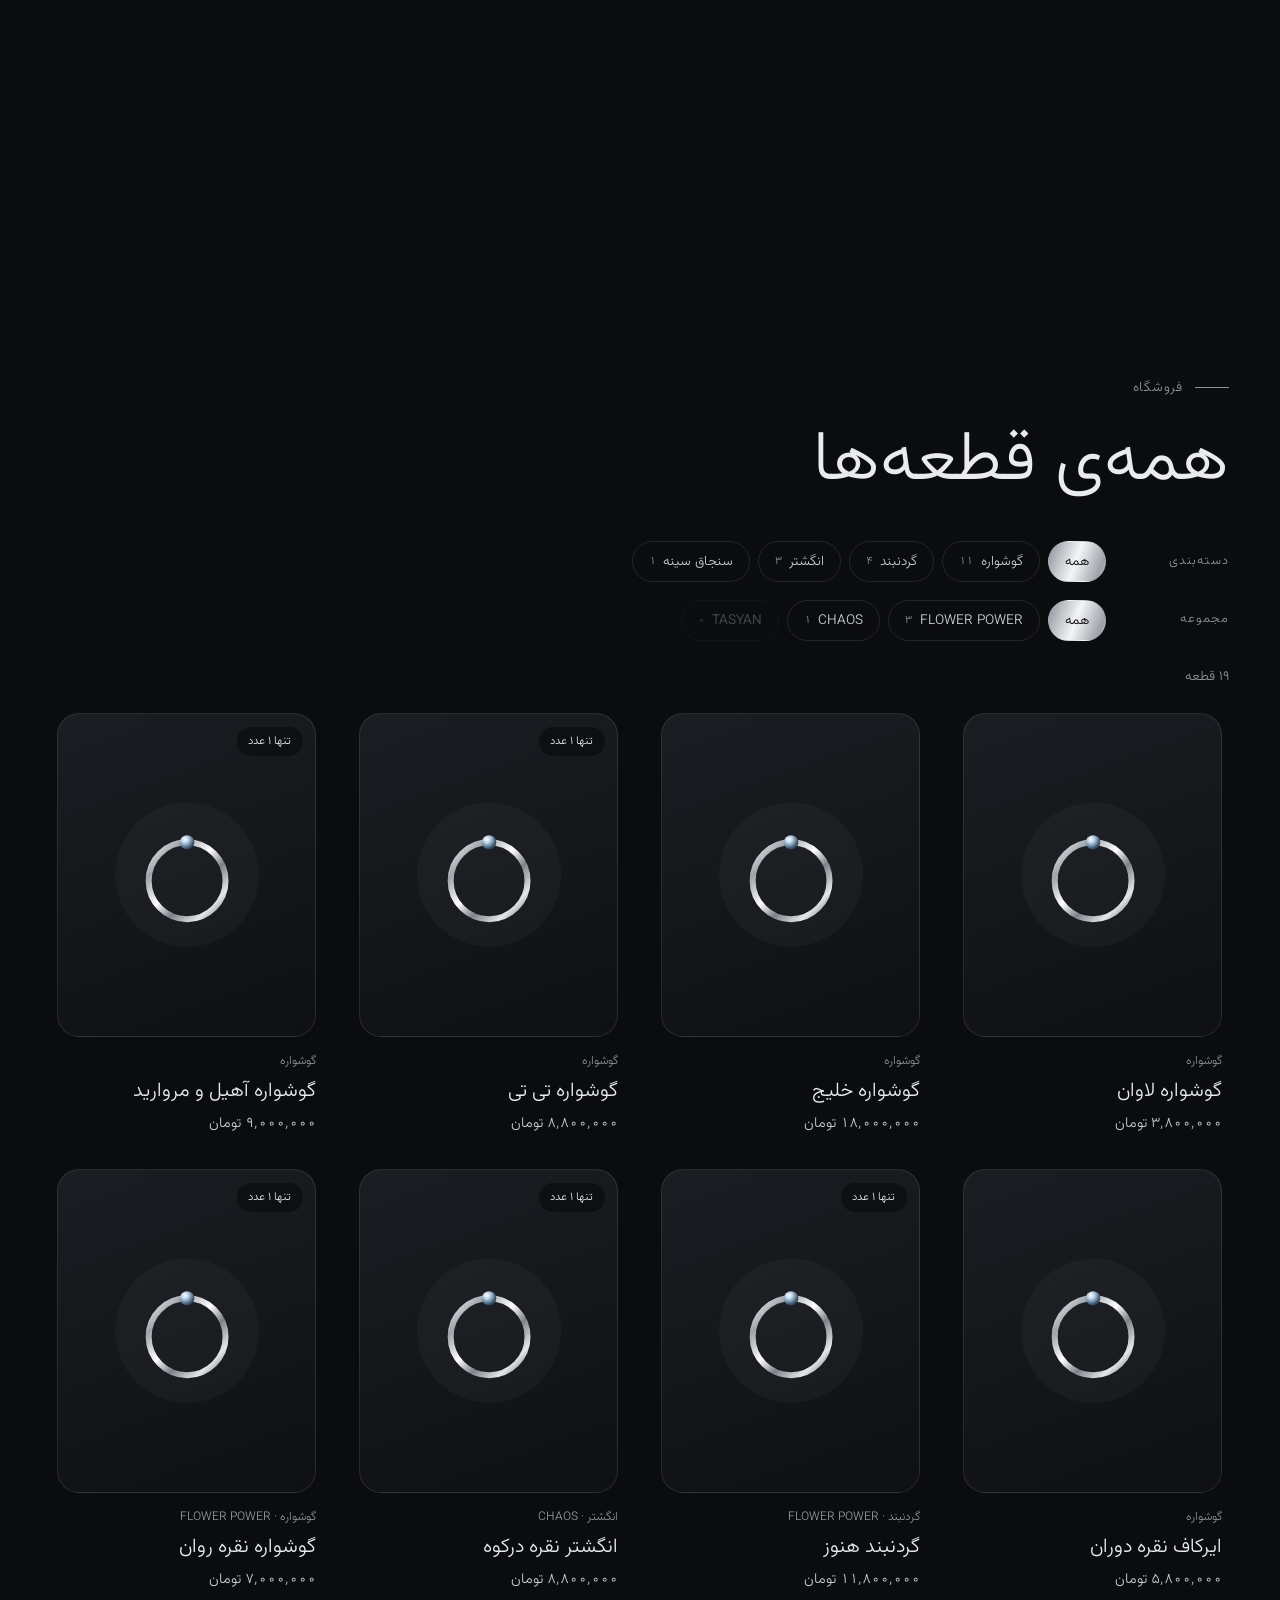
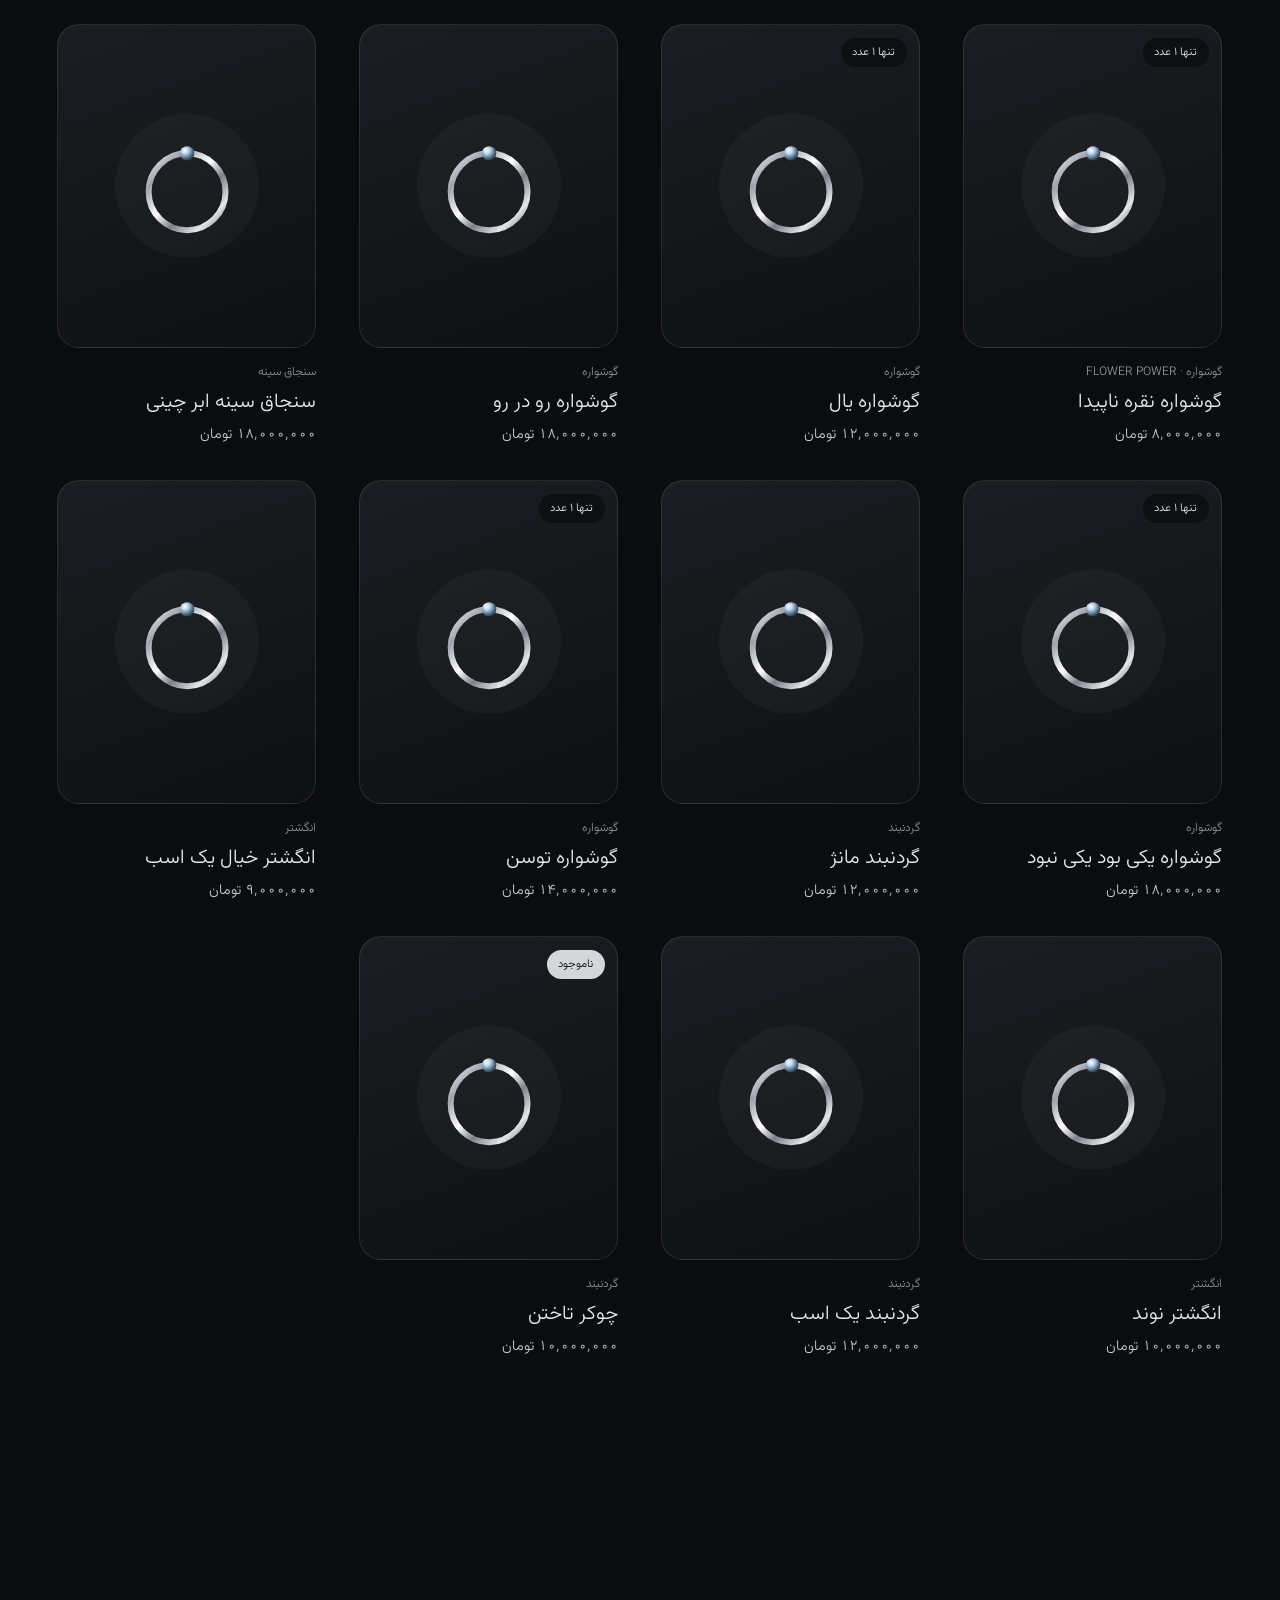
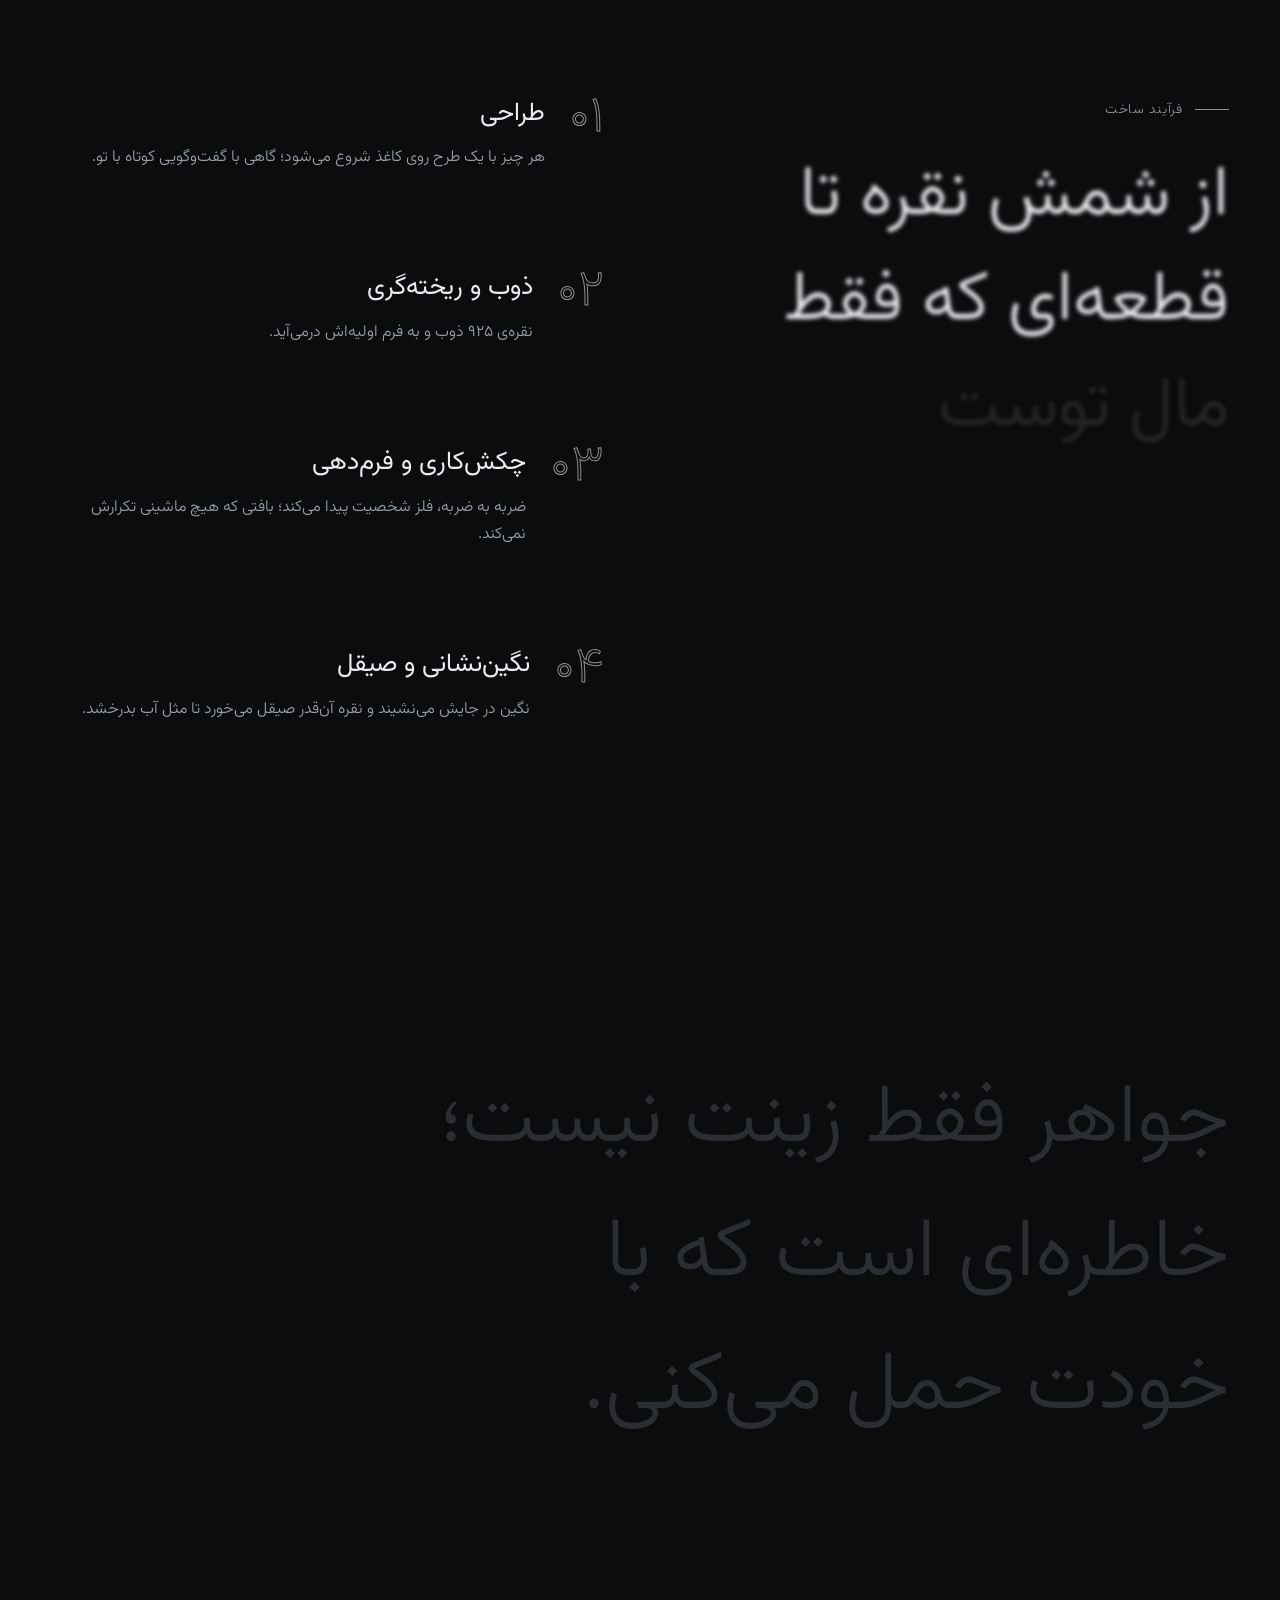
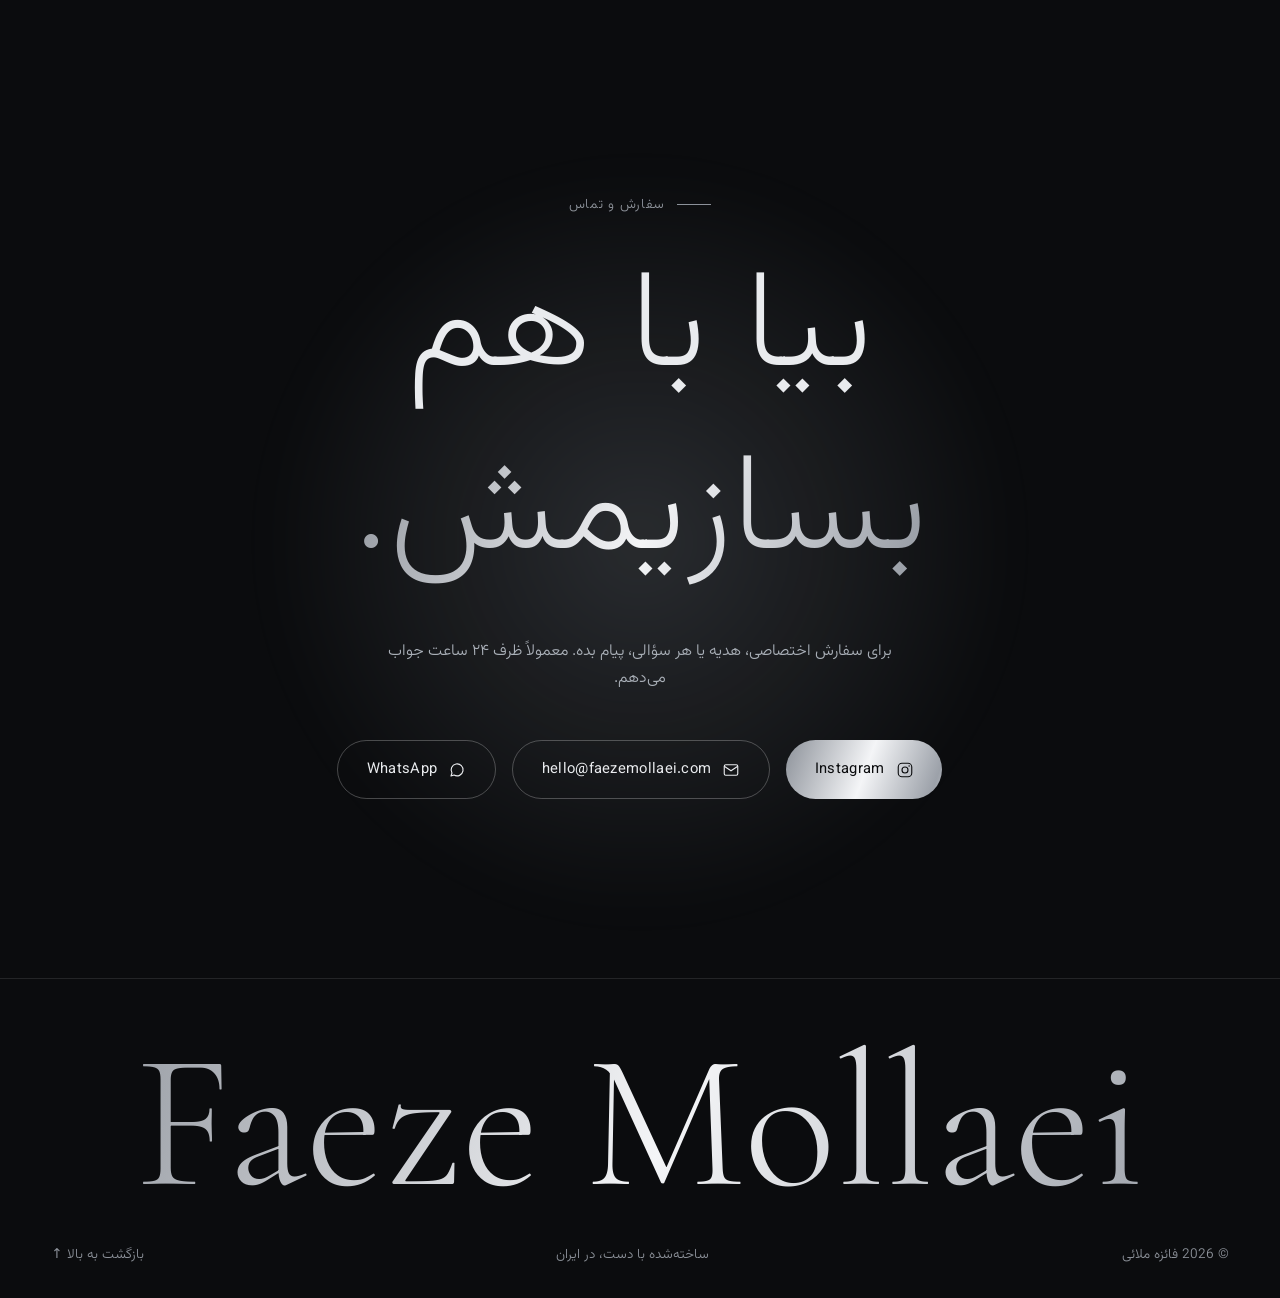
==== commit 0d0cb808: "Add product shop with category and collection filters Imports all 19 published products from the sto" ====
--- a/index.html
+++ b/index.html
@@ -67,6 +67,7 @@
   <div class="grain" aria-hidden="true"></div>
 
   <header class="nav">
+    <p class="announce" data-i18n="announce">اینجا آنچه انتخاب می‌کنی، از همان لحظه با توست؛ نه در آینده و نه بعد از اینکه چیزی تمام شد. پرداخت در چند قسط از طریق اسنپ‌پی.</p>
     <a class="nav__logo" href="#top" aria-label="Faeze Mollaei">
       <svg viewBox="0 0 48 48" aria-hidden="true">
         <circle cx="24" cy="24" r="21" fill="none" stroke="url(#silver)" stroke-width="1.5"/>
@@ -75,7 +76,8 @@
     </a>
     <nav class="nav__links" aria-label="Main">
       <a href="#story" data-i18n="nav.story">داستان</a>
-      <a href="#collections" data-i18n="nav.collections">کالکشن‌ها</a>
+      <a href="#collections" data-i18n="nav.collections">مجموعه‌ها</a>
+      <a href="#shop" data-i18n="nav.shop">فروشگاه</a>
       <a href="#craft" data-i18n="nav.craft">ساخت</a>
       <a href="#contact" data-i18n="nav.contact">تماس</a>
     </nav>
@@ -87,7 +89,8 @@
 
   <div class="menu" aria-hidden="true">
     <a href="#story" data-i18n="nav.story">داستان</a>
-    <a href="#collections" data-i18n="nav.collections">کالکشن‌ها</a>
+    <a href="#collections" data-i18n="nav.collections">مجموعه‌ها</a>
+    <a href="#shop" data-i18n="nav.shop">فروشگاه</a>
     <a href="#craft" data-i18n="nav.craft">ساخت</a>
     <a href="#contact" data-i18n="nav.contact">تماس</a>
   </div>
@@ -105,7 +108,7 @@
         </h1>
         <p class="hero__lede" data-i18n="hero.lede">نقره‌ای که با دست شکل می‌گیرد؛ هر قطعه، یک قصه‌ی تکرارنشدنی.</p>
         <div class="hero__cta">
-          <a class="btn btn--silver magnetic" href="#collections" data-cursor="view"><span data-i18n="hero.cta">دیدن کالکشن‌ها</span></a>
+          <a class="btn btn--silver magnetic" href="#shop" data-cursor="view"><span data-i18n="hero.cta">دیدن قطعه‌ها</span></a>
           <a class="btn btn--ghost magnetic" href="#contact"><span data-i18n="hero.cta2">سفارش اختصاصی</span></a>
         </div>
       </div>
@@ -149,7 +152,7 @@
         <div class="stats fade-up">
           <div><strong class="count" data-to="925">0</strong><span data-i18n="stats.purity">عیار نقره</span></div>
           <div><strong class="count" data-to="100">0</strong><span data-i18n="stats.hand">٪ کار دست</span></div>
-          <div><strong class="count" data-to="1">0</strong><span data-i18n="stats.one">نسخه از هر طرح</span></div>
+          <div><strong class="count" data-to="19" data-products-count>0</strong><span data-i18n="stats.pieces">قطعه در فروشگاه</span></div>
         </div>
       </div>
     </section>
@@ -158,102 +161,92 @@
     <section class="collections" id="collections">
       <div class="collections__sticky">
         <div class="collections__head">
-          <p class="eyebrow" data-i18n="col.eyebrow">کالکشن‌ها</p>
-          <h2 class="section-title" data-i18n="col.title">چهار فصل از نقره</h2>
+          <p class="eyebrow" data-i18n="col.eyebrow">مجموعه‌ها</p>
+          <h2 class="section-title" data-i18n="col.title">سه مجموعه، سه قصه</h2>
           <div class="collections__progress" aria-hidden="true"><i></i></div>
         </div>
         <div class="collections__track">
 
-          <article class="card tilt" data-cursor="view">
+          <a class="card card--collection tilt" href="#shop" data-collection="flower-power" data-cursor="view">
             <div class="card__art">
               <svg viewBox="0 0 300 300" aria-hidden="true">
                 <circle cx="150" cy="150" r="120" fill="rgba(255,255,255,.03)"/>
-                <ellipse cx="150" cy="172" rx="72" ry="72" fill="none" stroke="url(#silver)" stroke-width="12"/>
-                <ellipse cx="150" cy="172" rx="72" ry="72" fill="none" stroke="rgba(255,255,255,.5)" stroke-width="1" transform="translate(-2 -2)"/>
-                <path d="M128 104 L150 78 L172 104 L150 112 Z" fill="url(#silver)"/>
-                <circle class="sparkle" cx="150" cy="92" r="15" fill="url(#stone)" filter="url(#glow)"/>
+                <g fill="url(#silver)" transform="translate(150 150)">
+                  <ellipse rx="22" ry="62" transform="rotate(0)"/>
+                  <ellipse rx="22" ry="62" transform="rotate(60)"/>
+                  <ellipse rx="22" ry="62" transform="rotate(120)"/>
+                </g>
+                <circle class="sparkle" cx="150" cy="150" r="16" fill="url(#stone-warm)"/>
               </svg>
             </div>
             <div class="card__meta">
-              <span class="card__num">01</span>
-              <h3 data-i18n="col.1.name">مهتاب</h3>
-              <p data-i18n="col.1.desc">انگشترهایی با نگین‌های روشن، الهام‌گرفته از نور ماه.</p>
-              <span class="card__tag" data-i18n="col.1.tag">انگشتر</span>
-            </div>
-          </article>
-
-          <article class="card tilt" data-cursor="view">
+              <span class="card__num"></span>
+              <h3 lang="en">FLOWER POWER</h3>
+              <p data-i18n="col.flower.desc">فرم‌هایی الهام‌گرفته از گل‌های شهری؛ نامنظم، زنده و بدون تلاش برای کامل‌بودن.</p>
+              <span class="card__tag" data-i18n="col.view">دیدن قطعه‌ها</span>
+            </div>
+          </a>
+
+          <a class="card card--collection tilt" href="#shop" data-collection="chaos" data-cursor="view">
             <div class="card__art">
               <svg viewBox="0 0 300 300" aria-hidden="true">
                 <circle cx="150" cy="150" r="120" fill="rgba(255,255,255,.03)"/>
-                <path d="M60 40 Q150 170 240 40" fill="none" stroke="url(#silver-soft)" stroke-width="2.5" stroke-dasharray="1 4" stroke-linecap="round"/>
-                <path d="M150 118 C120 160 118 200 150 236 C182 200 180 160 150 118 Z" fill="url(#silver)"/>
-                <path d="M150 140 C134 168 134 196 150 218 C166 196 166 168 150 140 Z" fill="url(#stone)" opacity=".9"/>
-                <circle cx="150" cy="112" r="6" fill="none" stroke="url(#silver)" stroke-width="3"/>
+                <path d="M60 200 L110 120 L140 160 L185 90 L240 200 Z" fill="none" stroke="url(#silver)" stroke-width="10" stroke-linejoin="round"/>
+                <circle class="sparkle" cx="185" cy="90" r="9" fill="url(#stone)"/>
               </svg>
             </div>
             <div class="card__meta">
-              <span class="card__num">02</span>
-              <h3 data-i18n="col.2.name">باران</h3>
-              <p data-i18n="col.2.desc">گردنبندهای قطره‌ای، سبک مثل اولین باران پاییز.</p>
-              <span class="card__tag" data-i18n="col.2.tag">گردنبند</span>
-            </div>
-          </article>
-
-          <article class="card tilt" data-cursor="view">
+              <span class="card__num"></span>
+              <h3 lang="en">CHAOS</h3>
+              <p data-i18n="col.chaos.desc">با الهام از طبیعت جنوب ایران.</p>
+              <span class="card__tag" data-i18n="col.view">دیدن قطعه‌ها</span>
+            </div>
+          </a>
+
+          <a class="card card--collection tilt" href="#shop" data-collection="tasyan" data-cursor="view">
             <div class="card__art">
               <svg viewBox="0 0 300 300" aria-hidden="true">
                 <circle cx="150" cy="150" r="120" fill="rgba(255,255,255,.03)"/>
-                <g>
-                  <circle cx="105" cy="70" r="8" fill="none" stroke="url(#silver)" stroke-width="3"/>
-                  <line x1="105" y1="78" x2="105" y2="120" stroke="#c9ccd1" stroke-width="2"/>
-                  <path d="M105 120 a30 30 0 1 0 0.1 0" fill="none" stroke="url(#silver)" stroke-width="7"/>
-                  <circle class="sparkle" cx="105" cy="150" r="10" fill="url(#stone-warm)"/>
-                </g>
-                <g transform="translate(90 20)">
-                  <circle cx="105" cy="70" r="8" fill="none" stroke="url(#silver)" stroke-width="3"/>
-                  <line x1="105" y1="78" x2="105" y2="120" stroke="#c9ccd1" stroke-width="2"/>
-                  <path d="M105 120 a30 30 0 1 0 0.1 0" fill="none" stroke="url(#silver)" stroke-width="7"/>
-                  <circle class="sparkle" cx="105" cy="150" r="10" fill="url(#stone-warm)"/>
-                </g>
+                <ellipse cx="150" cy="160" rx="100" ry="46" fill="none" stroke="url(#silver)" stroke-width="14"/>
+                <ellipse cx="150" cy="160" rx="100" ry="46" fill="none" stroke="rgba(255,255,255,.45)" stroke-width="1" transform="translate(0 -5)"/>
               </svg>
             </div>
             <div class="card__meta">
-              <span class="card__num">03</span>
-              <h3 data-i18n="col.3.name">شب</h3>
-              <p data-i18n="col.3.desc">گوشواره‌هایی برای شب‌هایی که می‌خواهی دیده شوی.</p>
-              <span class="card__tag" data-i18n="col.3.tag">گوشواره</span>
-            </div>
-          </article>
-
-          <article class="card tilt" data-cursor="view">
-            <div class="card__art">
-              <svg viewBox="0 0 300 300" aria-hidden="true">
-                <circle cx="150" cy="150" r="120" fill="rgba(255,255,255,.03)"/>
-                <ellipse cx="150" cy="160" rx="100" ry="46" fill="none" stroke="url(#silver)" stroke-width="16"/>
-                <ellipse cx="150" cy="160" rx="100" ry="46" fill="none" stroke="rgba(255,255,255,.45)" stroke-width="1" transform="translate(0 -5)"/>
-                <g fill="url(#silver)">
-                  <path d="M150 96 c-10 -18 -30 -18 -30 0 c0 14 30 28 30 28 c0 0 30 -14 30 -28 c0 -18 -20 -18 -30 0 Z"/>
-                </g>
-                <circle cx="150" cy="104" r="5" fill="#fff" class="sparkle"/>
-              </svg>
-            </div>
-            <div class="card__meta">
-              <span class="card__num">04</span>
-              <h3 data-i18n="col.4.name">گلبرگ</h3>
-              <p data-i18n="col.4.desc">دستبندهای ظریف با نقش گل و برگ، برای هر روزِ تو.</p>
-              <span class="card__tag" data-i18n="col.4.tag">دستبند</span>
-            </div>
-          </article>
+              <span class="card__num"></span>
+              <h3 lang="en">TASYAN</h3>
+              <p></p>
+              <span class="card__tag" data-i18n="col.view">دیدن قطعه‌ها</span>
+            </div>
+          </a>
 
           <article class="card card--cta">
-            <a href="#contact" class="card__link magnetic">
-              <span data-i18n="col.cta">طرح خودت را<br>بساز</span>
+            <a href="#shop" class="card__link magnetic" data-collection="all">
+              <span data-i18n="col.cta">همه‌ی<br>قطعه‌ها</span>
               <svg viewBox="0 0 24 24" aria-hidden="true"><path d="M5 12h14M13 6l6 6-6 6" fill="none" stroke="currentColor" stroke-width="1.5"/></svg>
             </a>
           </article>
         </div>
       </div>
+    </section>
+
+    <!-- SHOP: every product, filtered by category and collection -->
+    <section class="shop" id="shop">
+      <div class="shop__head">
+        <p class="eyebrow" data-i18n="shop.eyebrow">فروشگاه</p>
+        <h2 class="section-title" data-i18n="shop.title">همه‌ی قطعه‌ها</h2>
+      </div>
+      <div class="filters">
+        <div class="filter" role="group" aria-labelledby="filter-category">
+          <span class="filter__label" id="filter-category" data-i18n="shop.category">دسته‌بندی</span>
+          <div class="chips" data-filter="category"></div>
+        </div>
+        <div class="filter" role="group" aria-labelledby="filter-collection">
+          <span class="filter__label" id="filter-collection" data-i18n="shop.collection">مجموعه</span>
+          <div class="chips" data-filter="collection"></div>
+        </div>
+      </div>
+      <p class="shop__count" aria-live="polite"></p>
+      <div class="grid"></div>
     </section>
 
     <!-- CRAFT / PROCESS -->
@@ -317,6 +310,22 @@
     </section>
   </main>
 
+  <dialog class="pmodal" aria-labelledby="pmodal-title">
+    <button class="pmodal__close" type="button" data-i18n-aria="shop.close" aria-label="بستن">×</button>
+    <div class="pmodal__gallery">
+      <div class="pmodal__main"></div>
+      <div class="pmodal__thumbs"></div>
+    </div>
+    <div class="pmodal__info">
+      <p class="pmodal__meta"></p>
+      <h3 class="pmodal__title" id="pmodal-title"></h3>
+      <p class="pmodal__price"></p>
+      <p class="pmodal__stock"></p>
+      <p class="pmodal__desc"></p>
+      <a class="btn btn--silver pmodal__order" href="#contact"><span data-i18n="shop.order">سفارش این قطعه</span></a>
+    </div>
+  </dialog>
+
   <footer class="footer">
     <div class="footer__big" aria-hidden="true">Faeze Mollaei</div>
     <div class="footer__row">
@@ -327,6 +336,8 @@
   </footer>
 
   <script src="js/i18n.js"></script>
+  <script src="js/products.js"></script>
+  <script src="js/shop.js"></script>
   <script src="js/liquid.js"></script>
   <script src="js/main.js"></script>
 </body>
--- a/css/style.css
+++ b/css/style.css
@@ -456,3 +456,131 @@
 
 /* Persian digits read better in Vazirmatn than in the Latin display serif */
 html[lang="fa"] .step__num, html[lang="fa"] .stats strong { font-family: "Vazirmatn", serif; font-weight: 200; }
+
+/* ---------- Announcement bar (inside the nav, hides with it) ---------- */
+.nav { flex-wrap: wrap; row-gap: .9rem; }
+.announce {
+  flex-basis: calc(100% + 2 * var(--gutter));
+  order: -1;
+  margin: -1.25rem calc(var(--gutter) * -1) 0;
+  padding: .55rem var(--gutter);
+  background: rgba(0, 0, 0, .55);
+  color: #c6cad0;
+  font-size: .78rem;
+  line-height: 1.6;
+  text-align: center;
+  text-wrap: balance;
+}
+@media (max-width: 760px) { .announce { font-size: .7rem; } }
+
+/* ---------- Collection cards with a real product photo ---------- */
+.card--collection { display: block; color: inherit; }
+.card__art { position: relative; }
+.card__photo {
+  position: absolute; inset: 8%;
+  width: 84%; height: 84%; object-fit: cover;
+  border-radius: 20px;
+  filter: grayscale(.25) contrast(1.05);
+  transition: transform 1s var(--ease), filter .6s;
+}
+.card:hover .card__photo { transform: scale(1.04); filter: none; }
+.card--collection .card__num { font-family: var(--sans); }
+.card--collection h3 { font-family: "Cormorant Garamond", serif; letter-spacing: .06em; }
+.card--collection p:empty { display: none; }
+
+/* ---------- Shop ---------- */
+.shop { padding: clamp(5rem, 12vw, 10rem) var(--gutter); }
+.shop__head { margin-bottom: 2.5rem; }
+.filters { display: grid; gap: 1.1rem; margin-bottom: 1.5rem; }
+.filter { display: flex; flex-wrap: wrap; align-items: center; gap: .8rem 1.2rem; }
+.filter__label { min-width: 6.5rem; font-size: .8rem; color: var(--muted); letter-spacing: .08em; }
+.chips { display: flex; flex-wrap: wrap; gap: .5rem; }
+.chip {
+  display: inline-flex; align-items: center; gap: .45rem;
+  padding: .5rem 1rem; border-radius: 99px;
+  border: 1px solid var(--line); color: #c6cad0; font-size: .85rem;
+  transition: background .4s var(--ease), color .4s, border-color .4s;
+}
+.chip small { font-size: .7rem; color: var(--muted); font-variant-numeric: tabular-nums; }
+.chip:hover:not(:disabled) { border-color: rgba(255, 255, 255, .45); color: var(--ink); }
+.chip.is-on { background: var(--silver); background-size: 250% 100%; color: #0b0c0e; border-color: transparent; animation: shimmer 6s linear infinite; }
+.chip.is-on small { color: #3a3d42; }
+.chip:disabled { opacity: .35; cursor: default; }
+.chip:focus-visible, .pcard:focus-visible, .pmodal button:focus-visible { outline: 2px solid #e9ebee; outline-offset: 3px; }
+.shop__count { color: var(--muted); font-size: .85rem; margin: 0 0 1.5rem; }
+
+.grid {
+  display: grid;
+  grid-template-columns: repeat(auto-fill, minmax(min(100%, 240px), 1fr));
+  gap: clamp(1rem, 2.4vw, 2rem);
+}
+.grid__empty { grid-column: 1 / -1; display: grid; justify-items: start; gap: 1rem; color: var(--muted); padding: 3rem 0; }
+
+.pcard {
+  display: grid; gap: .45rem; text-align: start; min-width: 0;
+  animation: pcard-in .9s var(--ease) both;
+  animation-delay: calc(min(var(--i), 12) * 60ms);
+}
+@keyframes pcard-in { from { opacity: 0; transform: translateY(24px) scale(.98); } }
+.pcard__media {
+  position: relative; display: block; aspect-ratio: 4 / 5; max-width: 100%;
+  border-radius: 22px; overflow: hidden;
+  background: linear-gradient(160deg, #1a1d22, #0f1013);
+  border: 1px solid var(--line);
+  margin-bottom: .4rem;
+}
+.pcard__media .ph, .pmodal__main .ph { position: absolute; inset: 15%; width: 70%; height: 70%; opacity: 0; transition: opacity .4s; }
+[data-media].is-broken .ph { opacity: 1; }
+.pcard__img {
+  position: absolute; inset: 0; width: 100%; height: 100%; object-fit: cover;
+  transition: transform 1.2s var(--ease), opacity .7s var(--ease);
+}
+.pcard__img--alt { opacity: 0; }
+.pcard:hover .pcard__img { transform: scale(1.06); }
+.pcard:hover .pcard__img--alt { opacity: 1; }
+.pcard.is-out .pcard__img { filter: grayscale(1) brightness(.7); }
+.badge {
+  position: absolute; top: .8rem; inset-inline-start: .8rem;
+  padding: .3rem .7rem; border-radius: 99px;
+  background: rgba(11, 12, 14, .7); backdrop-filter: blur(6px); -webkit-backdrop-filter: blur(6px);
+  font-size: .72rem; color: var(--ink);
+}
+.badge--out { background: rgba(233, 235, 238, .9); color: #0b0c0e; }
+.pcard__meta { font-size: .75rem; color: var(--muted); }
+.pcard__name { font-family: var(--serif); font-size: 1.25rem; line-height: 1.3; }
+.pcard__price { font-size: .9rem; color: #c6cad0; font-variant-numeric: tabular-nums; }
+
+/* ---------- Product dialog ---------- */
+.pmodal {
+  width: min(980px, calc(100vw - 32px)); max-height: calc(100vh - 32px);
+  padding: 0; border: 1px solid var(--line); border-radius: 28px;
+  background: var(--bg-2); color: var(--ink);
+  overflow: auto;
+}
+.pmodal[open] { display: grid; grid-template-columns: 1.1fr 1fr; animation: pmodal-in .7s var(--ease); }
+.pmodal::backdrop { background: rgba(5, 6, 8, .72); backdrop-filter: blur(8px); -webkit-backdrop-filter: blur(8px); }
+@keyframes pmodal-in { from { opacity: 0; transform: translateY(30px) scale(.97); } }
+.pmodal__close {
+  position: absolute; top: 1rem; inset-inline-end: 1rem; z-index: 2;
+  width: 42px; height: 42px; border-radius: 50%;
+  background: rgba(11, 12, 14, .6); border: 1px solid var(--line); font-size: 1.4rem; line-height: 1;
+}
+.pmodal__gallery { display: grid; gap: .6rem; padding: 1rem; align-content: start; min-width: 0; }
+.pmodal__main { position: relative; aspect-ratio: 4 / 5; max-width: 100%; border-radius: 20px; overflow: hidden; background: #111317; }
+.pmodal__main img { position: absolute; inset: 0; width: 100%; height: 100%; object-fit: cover; animation: fade .6s var(--ease); }
+@keyframes fade { from { opacity: 0; } }
+.pmodal__thumbs { display: flex; gap: .5rem; flex-wrap: wrap; }
+.pmodal__thumbs button { position: relative; width: 64px; height: 64px; border-radius: 12px; overflow: hidden; border: 1px solid var(--line); opacity: .55; transition: opacity .3s; }
+.pmodal__thumbs button.is-on { opacity: 1; border-color: #e9ebee; }
+.pmodal__thumbs img { width: 100%; height: 100%; object-fit: cover; }
+.pmodal__info { padding: clamp(1.5rem, 4vw, 3rem); display: grid; gap: .8rem; align-content: center; min-width: 0; }
+.pmodal__meta { margin: 0; font-size: .8rem; color: var(--muted); }
+.pmodal__title { margin: 0; font-family: var(--serif); font-weight: 300; font-size: clamp(1.8rem, 3.4vw, 2.6rem); line-height: 1.2; }
+.pmodal__price { margin: 0; font-size: 1.15rem; font-variant-numeric: tabular-nums; }
+.pmodal__stock { margin: 0; font-size: .85rem; color: var(--muted); }
+.pmodal__stock:empty { display: none; }
+.pmodal__desc { margin: .4rem 0 1rem; color: #aab0b8; white-space: pre-line; }
+.pmodal__order { justify-self: start; }
+@media (max-width: 760px) {
+  .pmodal[open] { grid-template-columns: 1fr; }
+}
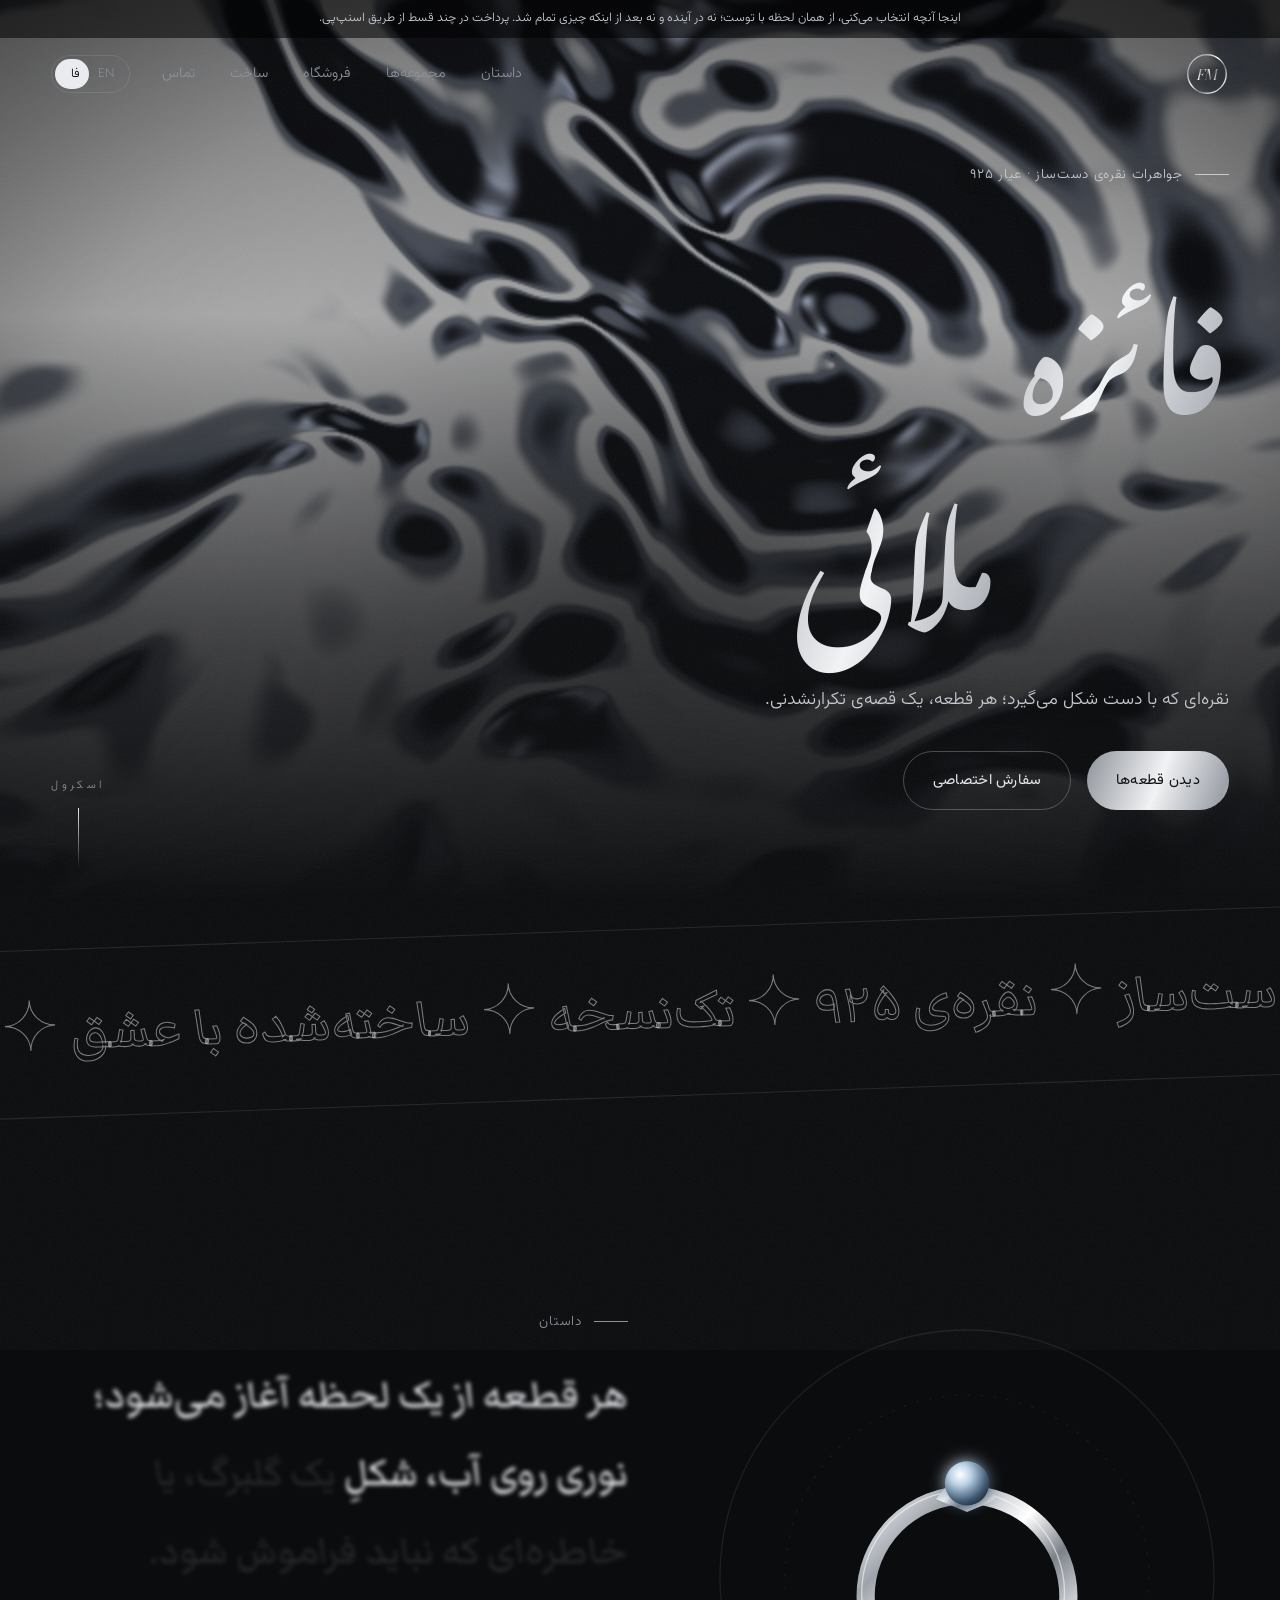
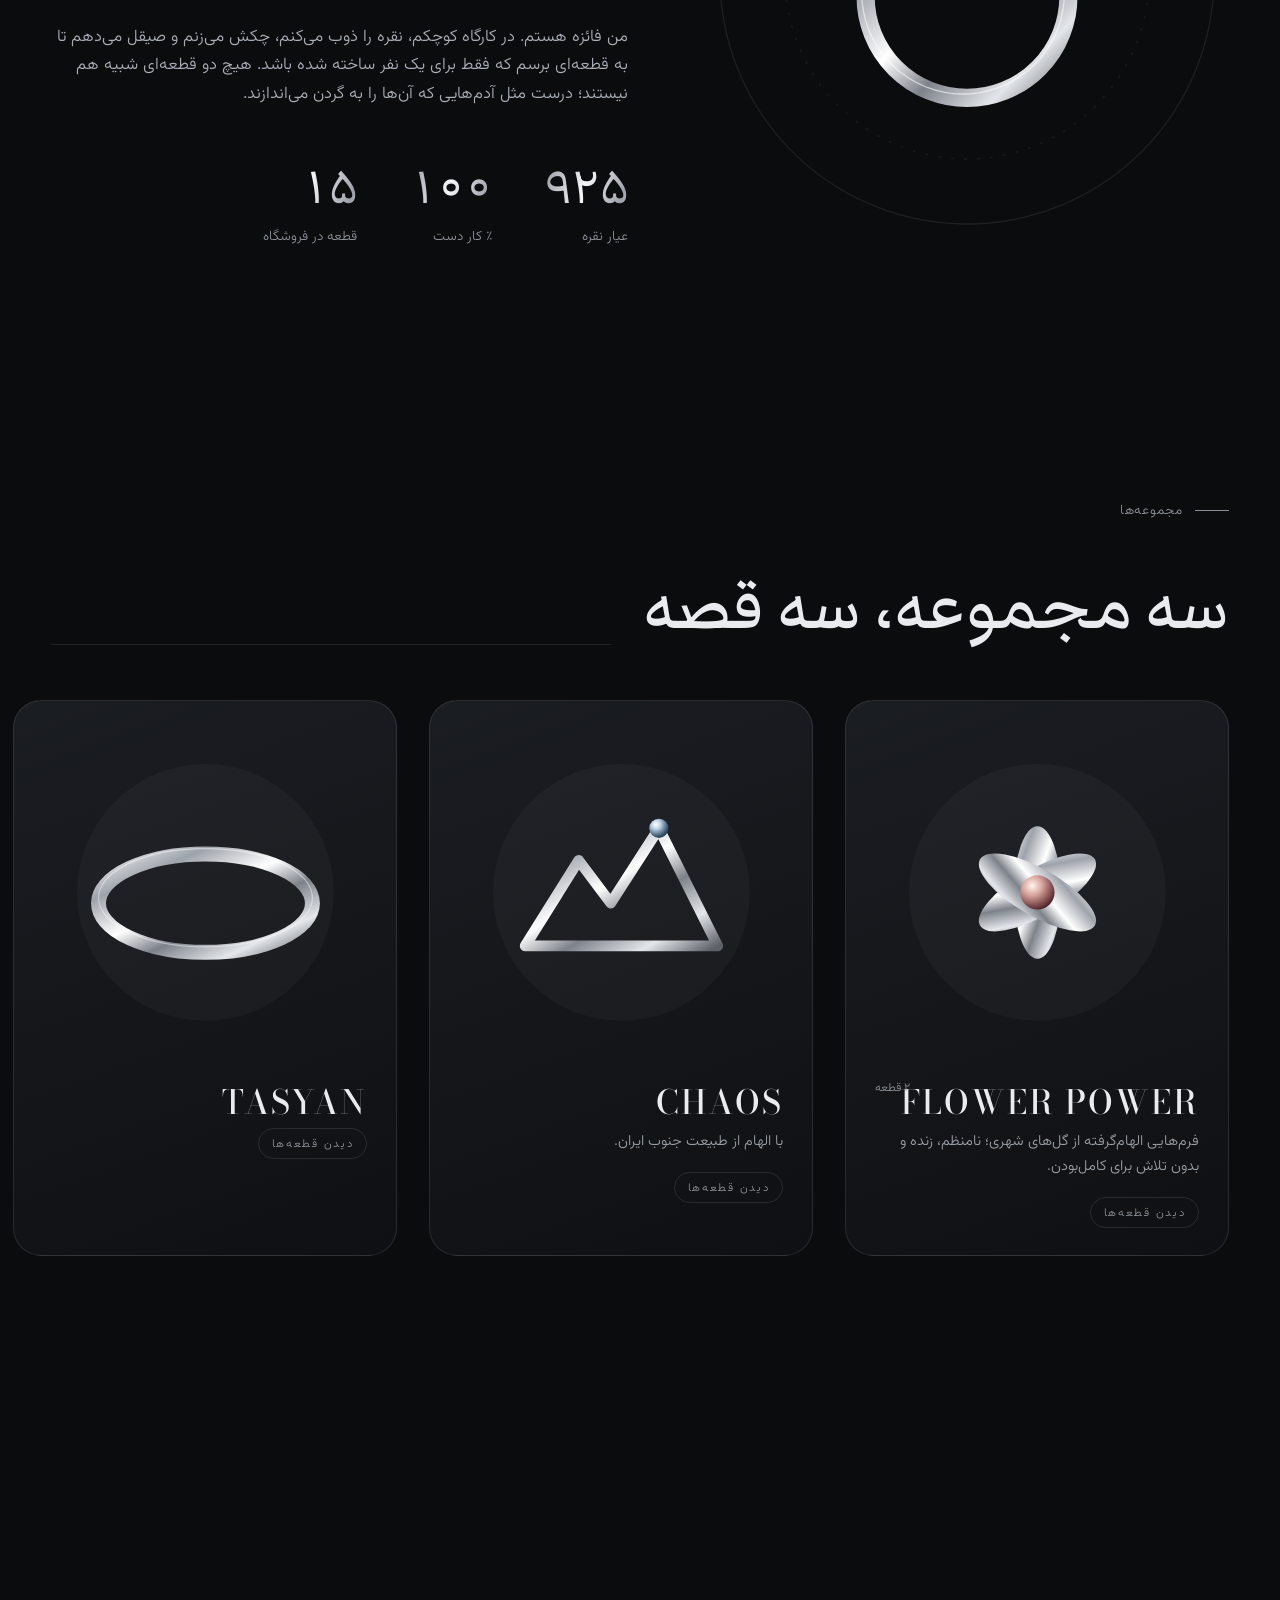
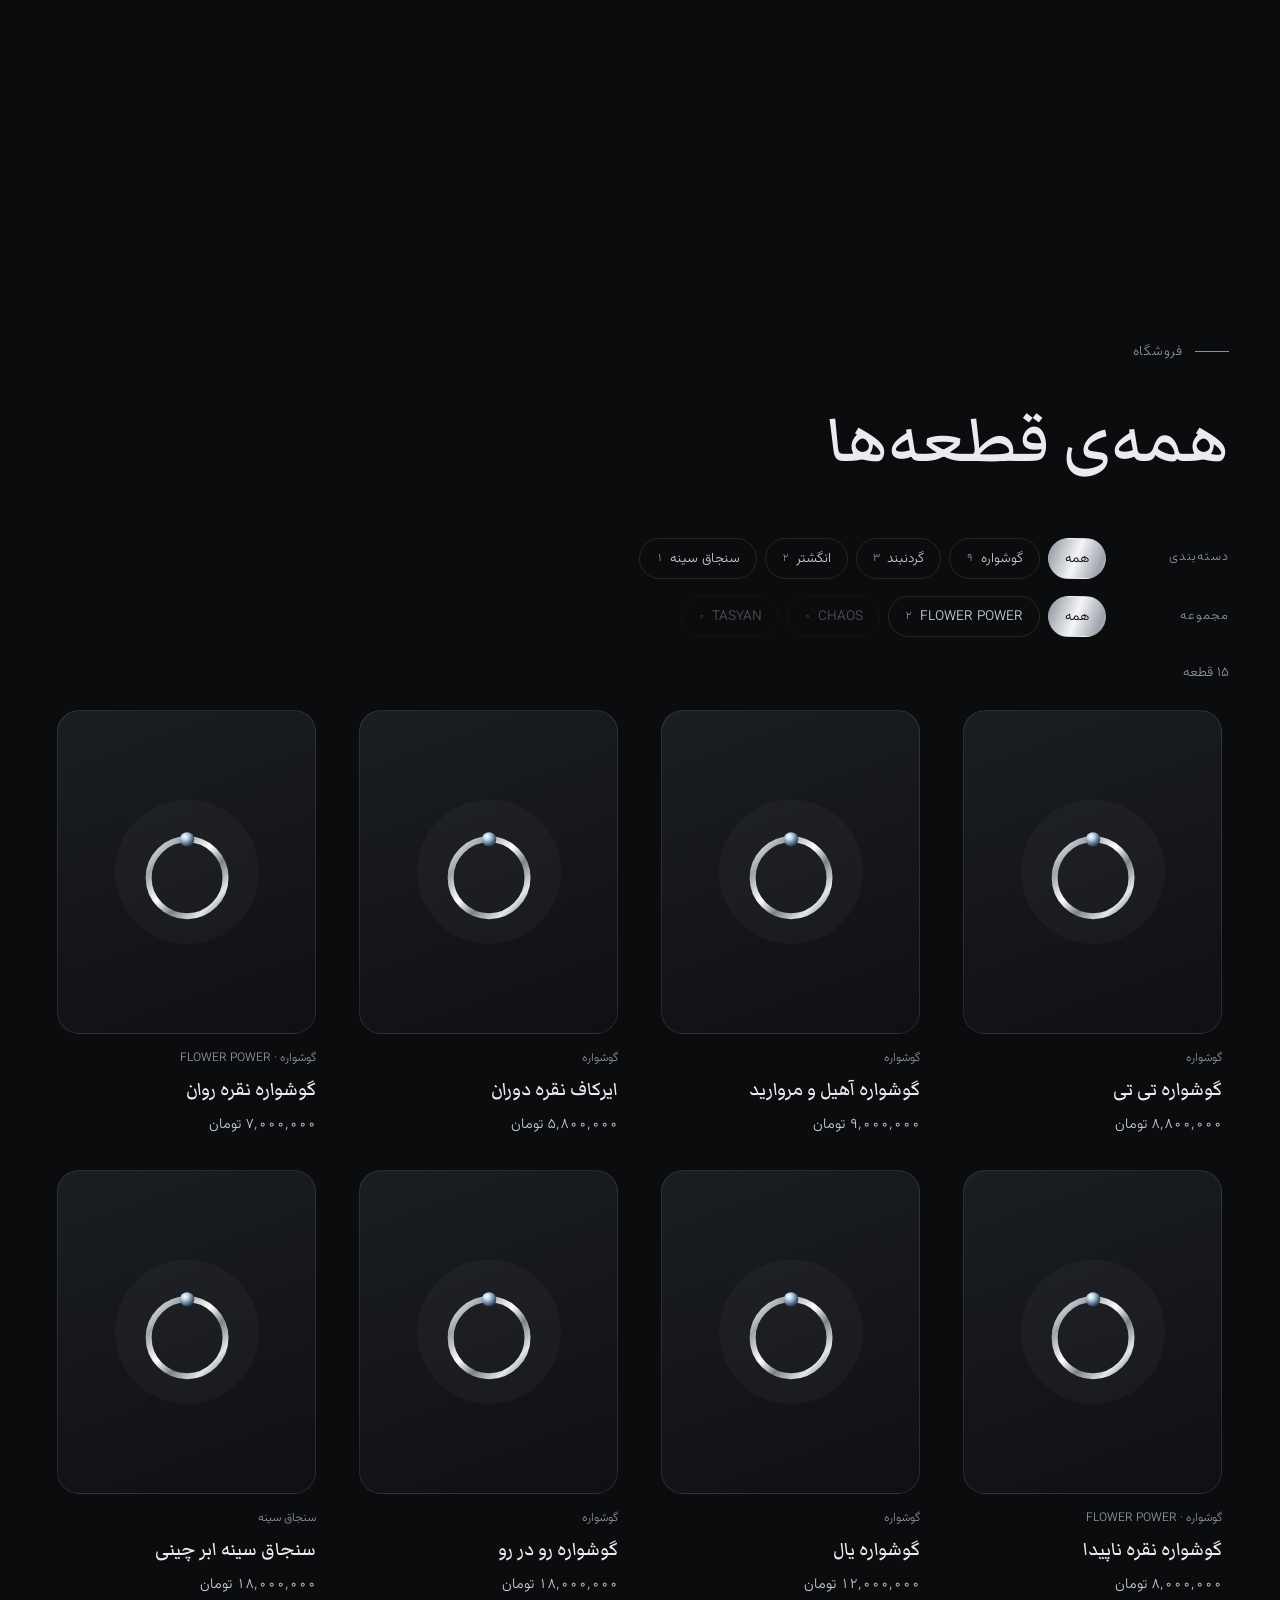
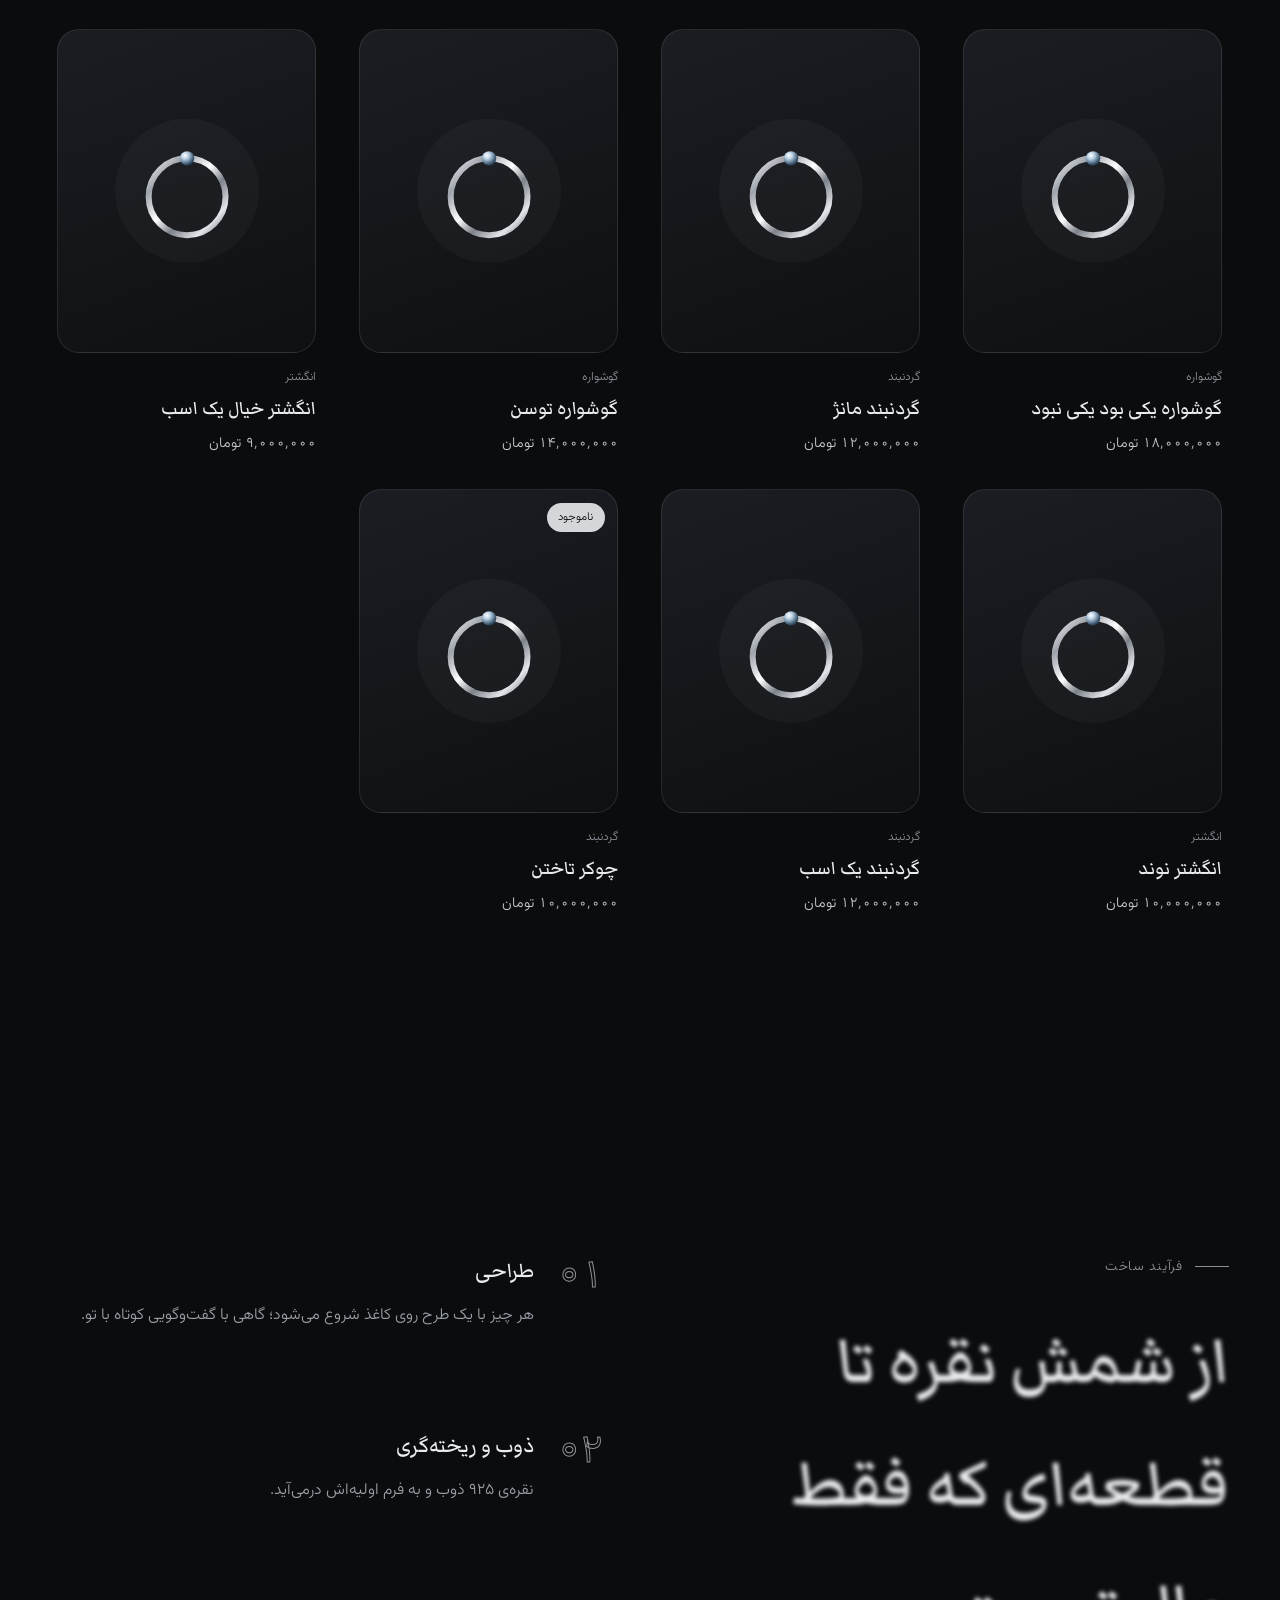
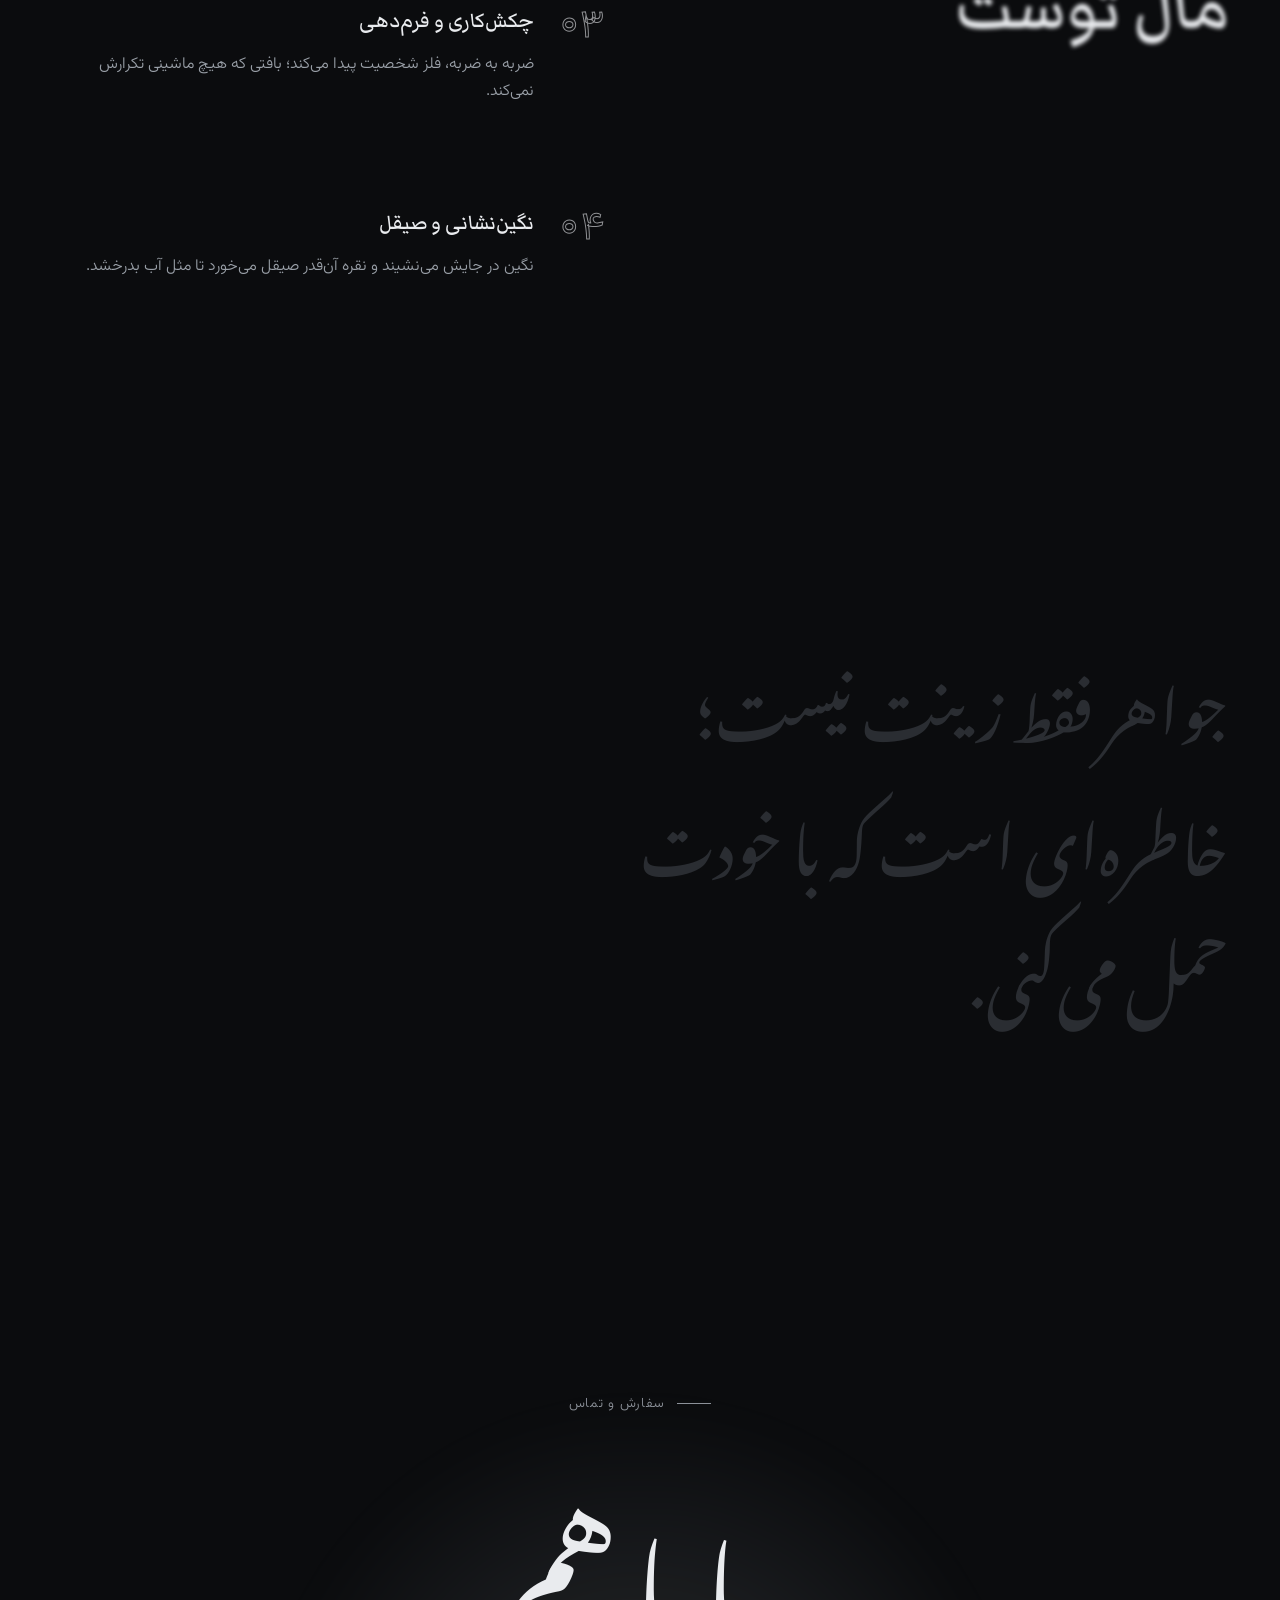
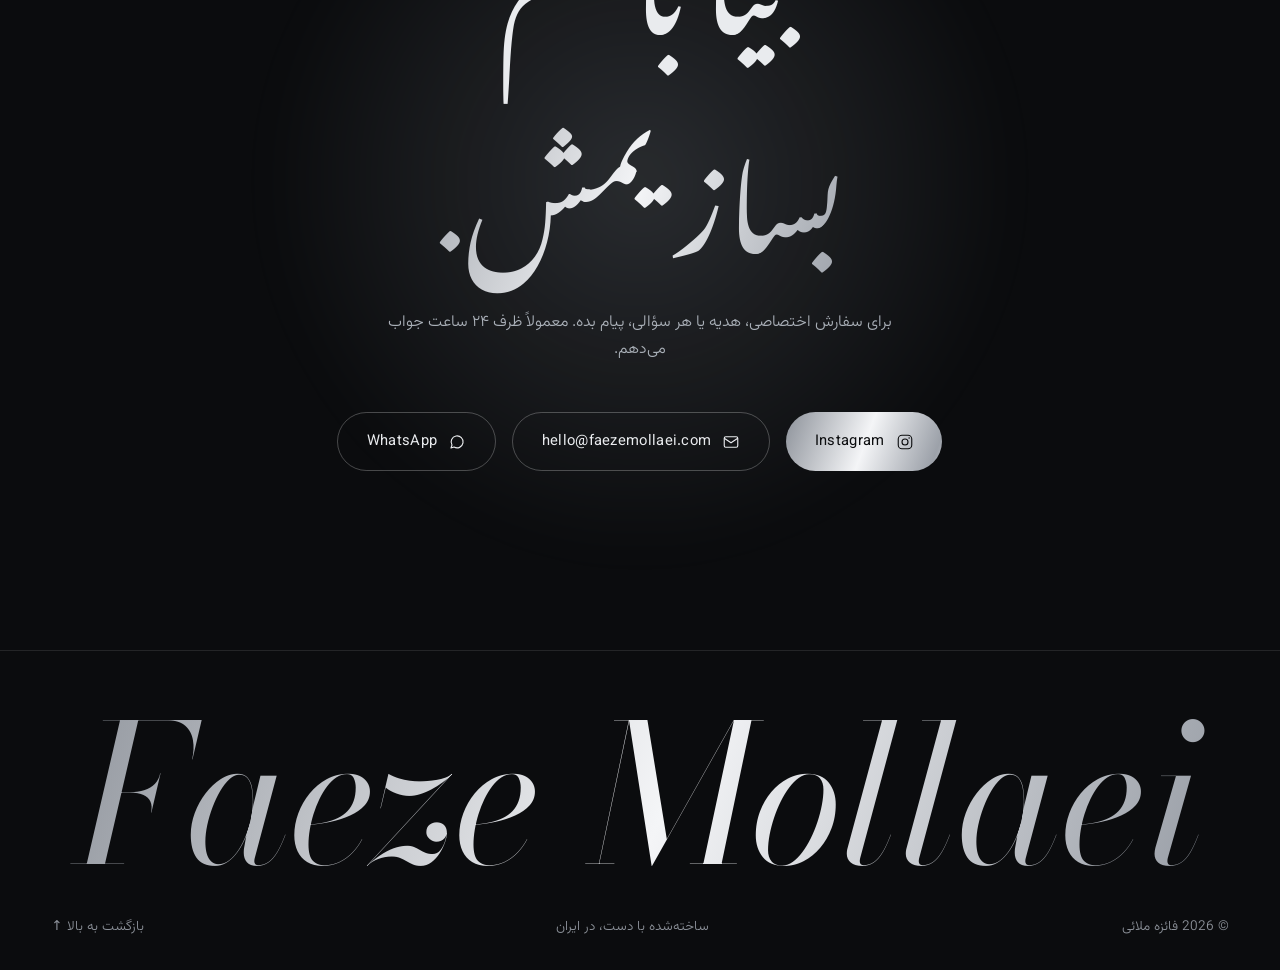
==== commit 18486648: "Hide stock counts, drop photo-less products, cut out photos, new fonts - Publish availability only (" ====
--- a/index.html
+++ b/index.html
@@ -12,7 +12,7 @@
   <link rel="icon" href="assets/favicon.svg" type="image/svg+xml">
   <link rel="preconnect" href="https://fonts.googleapis.com">
   <link rel="preconnect" href="https://fonts.gstatic.com" crossorigin>
-  <link href="https://fonts.googleapis.com/css2?family=Cormorant+Garamond:ital,wght@0,300;0,400;0,500;1,300;1,400&family=Inter:wght@300;400;500&family=Vazirmatn:wght@200;300;400;500;700&display=swap" rel="stylesheet">
+  <link href="https://fonts.googleapis.com/css2?family=Bodoni+Moda:ital,opsz,wght@0,6..96,400..600;1,6..96,400..600&family=Jost:wght@300;400;500&family=Markazi+Text:wght@400..600&family=Noto+Nastaliq+Urdu:wght@400..600&family=Vazirmatn:wght@300;400;500;700&display=swap" rel="stylesheet">
   <link rel="stylesheet" href="css/style.css">
 </head>
 <body class="is-loading">
@@ -71,7 +71,7 @@
     <a class="nav__logo" href="#top" aria-label="Faeze Mollaei">
       <svg viewBox="0 0 48 48" aria-hidden="true">
         <circle cx="24" cy="24" r="21" fill="none" stroke="url(#silver)" stroke-width="1.5"/>
-        <text x="24" y="30" text-anchor="middle" font-family="Cormorant Garamond, serif" font-size="17" fill="url(#silver)">FM</text>
+        <text x="24" y="30" text-anchor="middle" font-family="Bodoni Moda, Georgia, serif" font-style="italic" font-size="16" fill="url(#silver)">FM</text>
       </svg>
     </a>
     <nav class="nav__links" aria-label="Main">
@@ -133,7 +133,7 @@
           <circle cx="200" cy="200" r="140" fill="none" stroke="rgba(255,255,255,.06)" stroke-dasharray="2 8"/>
           <g class="orbit__spin">
             <path id="orbitText" d="M200,200 m-165,0 a165,165 0 1,1 330,0 a165,165 0 1,1 -330,0" fill="none"/>
-            <text font-size="13" letter-spacing="6" fill="rgba(230,232,236,.55)" font-family="Inter, sans-serif">
+            <text font-size="13" letter-spacing="6" fill="rgba(230,232,236,.55)" font-family="Jost, sans-serif">
               <textPath href="#orbitText">HANDMADE • STERLING SILVER 925 • FAEZE MOLLAEI • ONE OF A KIND •</textPath>
             </text>
           </g>
--- a/css/style.css
+++ b/css/style.css
@@ -11,14 +11,19 @@
   --silver: linear-gradient(110deg, #8d929a 0%, #f4f5f7 22%, #9ca1a9 40%, #ffffff 52%, #7b8088 70%, #e6e8eb 88%, #8d929a 100%);
   --accent: #bcd3e6;
   --ease: cubic-bezier(.16, 1, .3, 1);
-  --serif: "Cormorant Garamond", "Vazirmatn", serif;
-  --sans: "Inter", "Vazirmatn", system-ui, sans-serif;
+  /* Type: Bodoni Moda (high-contrast display) + Jost (geometric body) for Latin;
+     Noto Nastaliq (calligraphic display), Markazi Text (headings), Vazirmatn (body) for Persian. */
+  --latin: "Bodoni Moda", "Markazi Text", Georgia, serif;
+  --display: "Bodoni Moda", Georgia, serif;
+  --serif: "Bodoni Moda", "Markazi Text", Georgia, serif;
+  --sans: "Jost", "Vazirmatn", system-ui, sans-serif;
   --gutter: clamp(16px, 4vw, 56px);
 }
 
 html[lang="fa"] {
-  --serif: "Vazirmatn", serif;
-  --sans: "Vazirmatn", system-ui, sans-serif;
+  --display: "Noto Nastaliq Urdu", "Markazi Text", serif;
+  --serif: "Markazi Text", "Vazirmatn", serif;
+  --sans: "Vazirmatn", "Jost", system-ui, sans-serif;
 }
 
 *, *::before, *::after { box-sizing: border-box; }
@@ -104,13 +109,13 @@
 .loader__mark circle { stroke-dasharray: 276; stroke-dashoffset: 200; }
 @keyframes spin { to { transform: rotate(360deg); } }
 .loader__name {
-  font-family: "Cormorant Garamond", serif;
+  font-family: var(--latin);
   font-size: 1.6rem; letter-spacing: .25em; text-transform: uppercase;
   background: var(--silver); background-size: 250% 100%;
   -webkit-background-clip: text; background-clip: text; color: transparent;
   animation: shimmer 3s linear infinite;
 }
-.loader__count { font-family: "Inter", sans-serif; font-size: .75rem; color: var(--muted); letter-spacing: .2em; }
+.loader__count { font-family: "Jost", sans-serif; font-size: .75rem; color: var(--muted); letter-spacing: .2em; }
 
 /* ---------- Cursor ---------- */
 .cursor {
@@ -127,7 +132,7 @@
 .cursor.is-visible { opacity: 1; }
 .cursor.is-hover { width: 56px; height: 56px; margin: -28px 0 0 -28px; }
 .cursor.is-label { width: 88px; height: 88px; margin: -44px 0 0 -44px; mix-blend-mode: normal; background: rgba(240, 242, 245, .92); }
-.cursor__label { font-family: "Inter", sans-serif; font-size: .65rem; letter-spacing: .2em; text-transform: uppercase; color: #0b0c0e; opacity: 0; transition: opacity .3s; }
+.cursor__label { font-family: "Jost", "Vazirmatn", sans-serif; font-size: .65rem; letter-spacing: .2em; text-transform: uppercase; color: #0b0c0e; opacity: 0; transition: opacity .3s; }
 .cursor.is-label .cursor__label { opacity: 1; }
 @media (hover: none), (pointer: coarse) { .cursor { display: none; } }
 
@@ -154,7 +159,7 @@
 .lang {
   position: relative; display: flex; align-items: center; gap: .8rem;
   padding: .45rem .9rem; border: 1px solid var(--line); border-radius: 99px;
-  font-family: "Inter", "Vazirmatn", sans-serif; font-size: .78rem;
+  font-family: "Jost", "Vazirmatn", sans-serif; font-size: .78rem;
   direction: ltr;
 }
 .lang span { position: relative; z-index: 1; color: var(--muted); transition: color .4s; min-width: 1.4em; text-align: center; }
@@ -235,14 +240,18 @@
 }
 .hero__content { position: relative; z-index: 2; width: 100%; }
 .hero__title {
-  font-family: "Cormorant Garamond", var(--serif);
-  font-weight: 300;
+  font-family: var(--display);
+  font-weight: 400;
   font-size: clamp(4.2rem, 17vw, 15rem);
   line-height: .9;
   margin: 0 0 2rem;
   letter-spacing: -.02em;
 }
-html[lang="fa"] .hero__title { font-family: "Vazirmatn", serif; font-weight: 200; line-height: 1.05; letter-spacing: 0; font-size: clamp(5rem, 22vw, 15rem); }
+html[lang="en"] .hero__title .line--indent .word { font-style: italic; }
+/* Nastaliq climbs and dips far beyond the em box: give each masked line room. */
+html[lang="fa"] .hero__title { font-weight: 400; line-height: 1.45; letter-spacing: 0; font-size: clamp(4rem, 17vw, 9rem); margin-bottom: clamp(2.2rem, 5vw, 3.6rem); }
+html[lang="fa"] .hero__title .line { padding: .05em 0 .65em; margin-bottom: -.7em; }
+html[lang="fa"] .hero__title .line--indent { padding-inline-start: 18vw; }
 .hero__title .line { display: block; overflow: hidden; padding-bottom: .06em; }
 .hero__title .line--indent { padding-inline-start: 14vw; }
 .hero__title .word { display: inline-block; transform: translateY(110%); transition: transform 1.4s var(--ease); }
@@ -280,8 +289,8 @@
 .marquee__track { display: flex; width: max-content; animation: marquee 32s linear infinite; }
 html[dir="rtl"] .marquee__track { animation-name: marquee-rtl; }
 .marquee span {
-  font-family: "Cormorant Garamond", var(--serif);
-  font-size: clamp(2rem, 5vw, 4rem); font-weight: 300; white-space: pre;
+  font-family: var(--serif);
+  font-size: clamp(2rem, 5vw, 4rem); font-weight: 400; white-space: pre;
   padding-inline-end: 1rem;
   color: transparent; -webkit-text-stroke: 1px rgba(233, 235, 238, .5);
 }
@@ -309,7 +318,7 @@
 .stats { display: flex; gap: clamp(1.5rem, 4vw, 3.5rem); margin-top: 3rem; flex-wrap: wrap; }
 .stats div { display: grid; gap: .3rem; }
 .stats strong {
-  font-family: "Cormorant Garamond", serif; font-weight: 300; font-size: clamp(2.6rem, 5vw, 4rem); line-height: 1;
+  font-family: var(--latin); font-weight: 400; font-size: clamp(2.6rem, 5vw, 4rem); line-height: 1;
   background: var(--silver); background-size: 250% 100%;
   -webkit-background-clip: text; background-clip: text; color: transparent;
   animation: shimmer 7s linear infinite;
@@ -363,7 +372,7 @@
 .card__art svg { width: 100%; transition: transform 1s var(--ease); }
 .card:hover .card__art svg { transform: scale(1.08) rotate(-4deg); }
 .card__meta { padding: 0 1.8rem 1.8rem; position: relative; }
-.card__num { position: absolute; top: -.3rem; inset-inline-end: 1.8rem; font-family: "Inter", sans-serif; font-size: .75rem; color: var(--muted); }
+.card__num { position: absolute; top: -.3rem; inset-inline-end: 1.8rem; font-family: var(--sans); font-size: .75rem; color: var(--muted); }
 .card h3 { font-family: var(--serif); font-weight: 300; font-size: clamp(1.8rem, 2.6vw, 2.4rem); margin: 0 0 .4rem; line-height: 1.2; }
 .card p { margin: 0 0 1.2rem; color: #9aa0a8; font-size: .92rem; }
 .card__tag { font-size: .72rem; letter-spacing: .15em; text-transform: uppercase; padding: .35rem .8rem; border: 1px solid var(--line); border-radius: 99px; color: var(--muted); }
@@ -386,7 +395,7 @@
 .craft__line path { stroke-dasharray: 1000; stroke-dashoffset: 1000; }
 .step { display: grid; grid-template-columns: auto 1fr; gap: 1.5rem; align-items: start; }
 .step__num {
-  font-family: "Cormorant Garamond", var(--serif); font-size: 3.2rem; line-height: 1; font-weight: 300;
+  font-family: var(--latin); font-size: 3.2rem; line-height: 1; font-weight: 400; font-style: italic;
   color: transparent; -webkit-text-stroke: 1px rgba(233, 235, 238, .6);
 }
 .step h3 { font-family: var(--serif); font-weight: 400; font-size: 1.6rem; margin: 0 0 .5rem; }
@@ -396,12 +405,12 @@
 /* ---------- Statement ---------- */
 .statement { padding: clamp(5rem, 12vw, 10rem) var(--gutter); }
 .statement__text {
-  font-family: var(--serif); font-weight: 300;
+  font-family: var(--display); font-weight: 400;
   font-size: clamp(2.2rem, 6.5vw, 6rem); line-height: 1.15; margin: 0; max-width: 18ch;
   background: linear-gradient(90deg, #f4f5f7 0%, #f4f5f7 var(--fill, 0%), #2a2d32 var(--fill, 0%), #2a2d32 100%);
   -webkit-background-clip: text; background-clip: text; color: transparent;
 }
-html[dir="rtl"] .statement__text { background: linear-gradient(270deg, #f4f5f7 0%, #f4f5f7 var(--fill, 0%), #2a2d32 var(--fill, 0%), #2a2d32 100%); -webkit-background-clip: text; background-clip: text; line-height: 1.6; }
+html[dir="rtl"] .statement__text { background: linear-gradient(270deg, #f4f5f7 0%, #f4f5f7 var(--fill, 0%), #2a2d32 var(--fill, 0%), #2a2d32 100%); -webkit-background-clip: text; background-clip: text; line-height: 2.1; font-size: clamp(1.9rem, 5vw, 4.4rem); padding-block: .3em; }
 
 /* ---------- Contact ---------- */
 .contact { position: relative; padding: clamp(6rem, 14vw, 12rem) var(--gutter); text-align: center; overflow: hidden; }
@@ -414,8 +423,10 @@
   animation: breathe 8s ease-in-out infinite;
 }
 @keyframes breathe { 50% { transform: translate(-50%, -50%) scale(1.15); opacity: .7; } }
-.contact__title { font-family: "Cormorant Garamond", var(--serif); font-weight: 300; font-size: clamp(3.2rem, 11vw, 10rem); line-height: .95; margin: 0 0 2rem; position: relative; }
-html[lang="fa"] .contact__title { font-family: "Vazirmatn", serif; font-weight: 200; line-height: 1.3; }
+.contact__title { font-family: var(--display); font-weight: 400; font-size: clamp(3.2rem, 11vw, 10rem); line-height: .95; margin: 0 0 2rem; position: relative; }
+html[lang="en"] .contact__title .line:nth-child(2) .word { font-style: italic; }
+html[lang="fa"] .contact__title { line-height: 1.9; font-size: clamp(2.8rem, 9vw, 7.5rem); }
+html[lang="fa"] .contact__title .line { padding: .1em 0 .6em; margin-bottom: -.7em; }
 .contact__title .line { display: block; overflow: hidden; }
 .contact__title .word { display: inline-block; transform: translateY(105%); transition: transform 1.3s var(--ease); }
 .contact__title.in .word { transform: none; }
@@ -427,7 +438,7 @@
 /* ---------- Footer ---------- */
 .footer { padding: 0 var(--gutter) 2rem; border-top: 1px solid var(--line); overflow: hidden; }
 .footer__big {
-  font-family: "Cormorant Garamond", serif; font-weight: 300;
+  font-family: var(--latin); font-weight: 400; font-style: italic;
   font-size: clamp(3rem, 15vw, 16rem); line-height: 1; white-space: nowrap;
   text-align: center; padding: 3rem 0 1.5rem; direction: ltr;
 }
@@ -455,7 +466,7 @@
 }
 
 /* Persian digits read better in Vazirmatn than in the Latin display serif */
-html[lang="fa"] .step__num, html[lang="fa"] .stats strong { font-family: "Vazirmatn", serif; font-weight: 200; }
+html[lang="fa"] .step__num, html[lang="fa"] .stats strong { font-family: "Markazi Text", serif; font-weight: 400; font-style: normal; }
 
 /* ---------- Announcement bar (inside the nav, hides with it) ---------- */
 .nav { flex-wrap: wrap; row-gap: .9rem; }
@@ -485,7 +496,7 @@
 }
 .card:hover .card__photo { transform: scale(1.04); filter: none; }
 .card--collection .card__num { font-family: var(--sans); }
-.card--collection h3 { font-family: "Cormorant Garamond", serif; letter-spacing: .06em; }
+.card--collection h3 { font-family: var(--latin); letter-spacing: .06em; }
 .card--collection p:empty { display: none; }
 
 /* ---------- Shop ---------- */
@@ -584,3 +595,34 @@
 @media (max-width: 760px) {
   .pmodal[open] { grid-template-columns: 1fr; }
 }
+
+/* ---------- Type tuning for the Persian faces ---------- */
+html[lang="fa"] .section-title { font-size: clamp(2.6rem, 6.4vw, 5.4rem); font-weight: 500; line-height: 1.35; }
+html[lang="fa"] .story h2 { font-size: clamp(2rem, 3.8vw, 3.4rem); font-weight: 400; line-height: 1.6; }
+html[lang="fa"] .card h3, html[lang="fa"] .pcard__name, html[lang="fa"] .pmodal__title, html[lang="fa"] .step h3 { font-weight: 500; }
+html[lang="fa"] .pcard__name { font-size: 1.45rem; }
+html[lang="fa"] .menu a { font-family: var(--display); line-height: 2; font-size: clamp(2rem, 8vw, 3.2rem); }
+html[lang="en"] .section-title em, html[lang="en"] .pmodal__title { font-style: italic; }
+
+/* ---------- Cutout product photos (transparent backgrounds) ---------- */
+.pcard--cutout .pcard__media {
+  background: radial-gradient(closest-side, rgba(200, 208, 220, .10), transparent 72%);
+  border-color: transparent;
+}
+.pcard--cutout .pcard__img {
+  inset: 9%; width: 82%; height: 82%;
+  object-fit: contain;
+  filter: drop-shadow(0 18px 22px rgba(0, 0, 0, .55));
+}
+.pcard--cutout:hover .pcard__img { transform: translateY(-6px) scale(1.05); }
+.pcard--cutout:hover .pcard__img--alt { transform: translateY(-6px) scale(1.05); }
+.pcard--cutout.is-out .pcard__img { filter: grayscale(1) brightness(.6) drop-shadow(0 18px 22px rgba(0, 0, 0, .55)); }
+.pmodal--cutout .pmodal__main { background: radial-gradient(closest-side, rgba(200, 208, 220, .12), transparent 75%); }
+.pmodal--cutout .pmodal__main img { inset: 8%; width: 84%; height: 84%; object-fit: contain; filter: drop-shadow(0 22px 26px rgba(0, 0, 0, .6)); }
+.pmodal--cutout .pmodal__thumbs img { object-fit: contain; }
+.card__photo--cutout { object-fit: contain; border-radius: 0; filter: drop-shadow(0 16px 20px rgba(0, 0, 0, .55)); }
+
+/* Silver gradient text only paints inside each word's box; Nastaliq strokes reach
+   well outside it, so pad the box (and cancel the padding with margins) in Persian. */
+html[lang="fa"] .hero__title .word,
+html[lang="fa"] .contact__title .word { padding: .25em .35em .75em; margin: -.25em -.35em -.75em; }
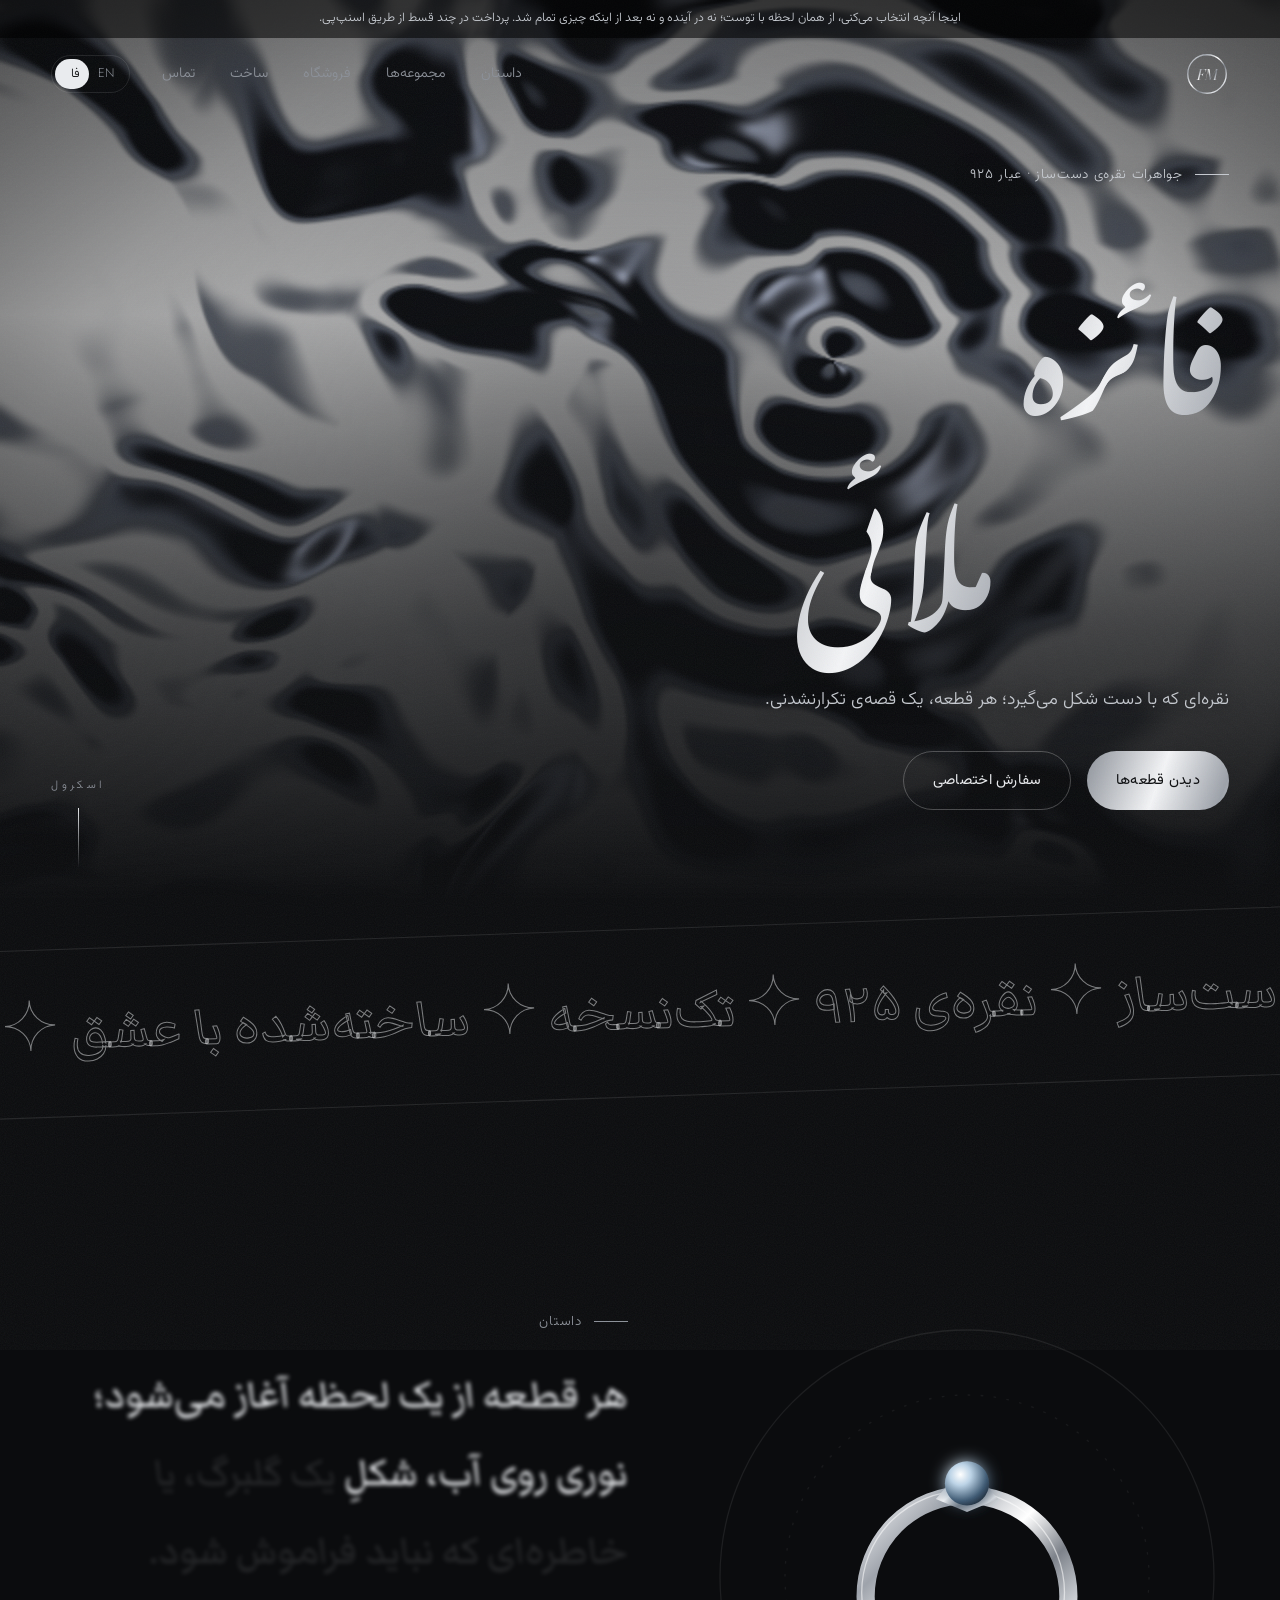
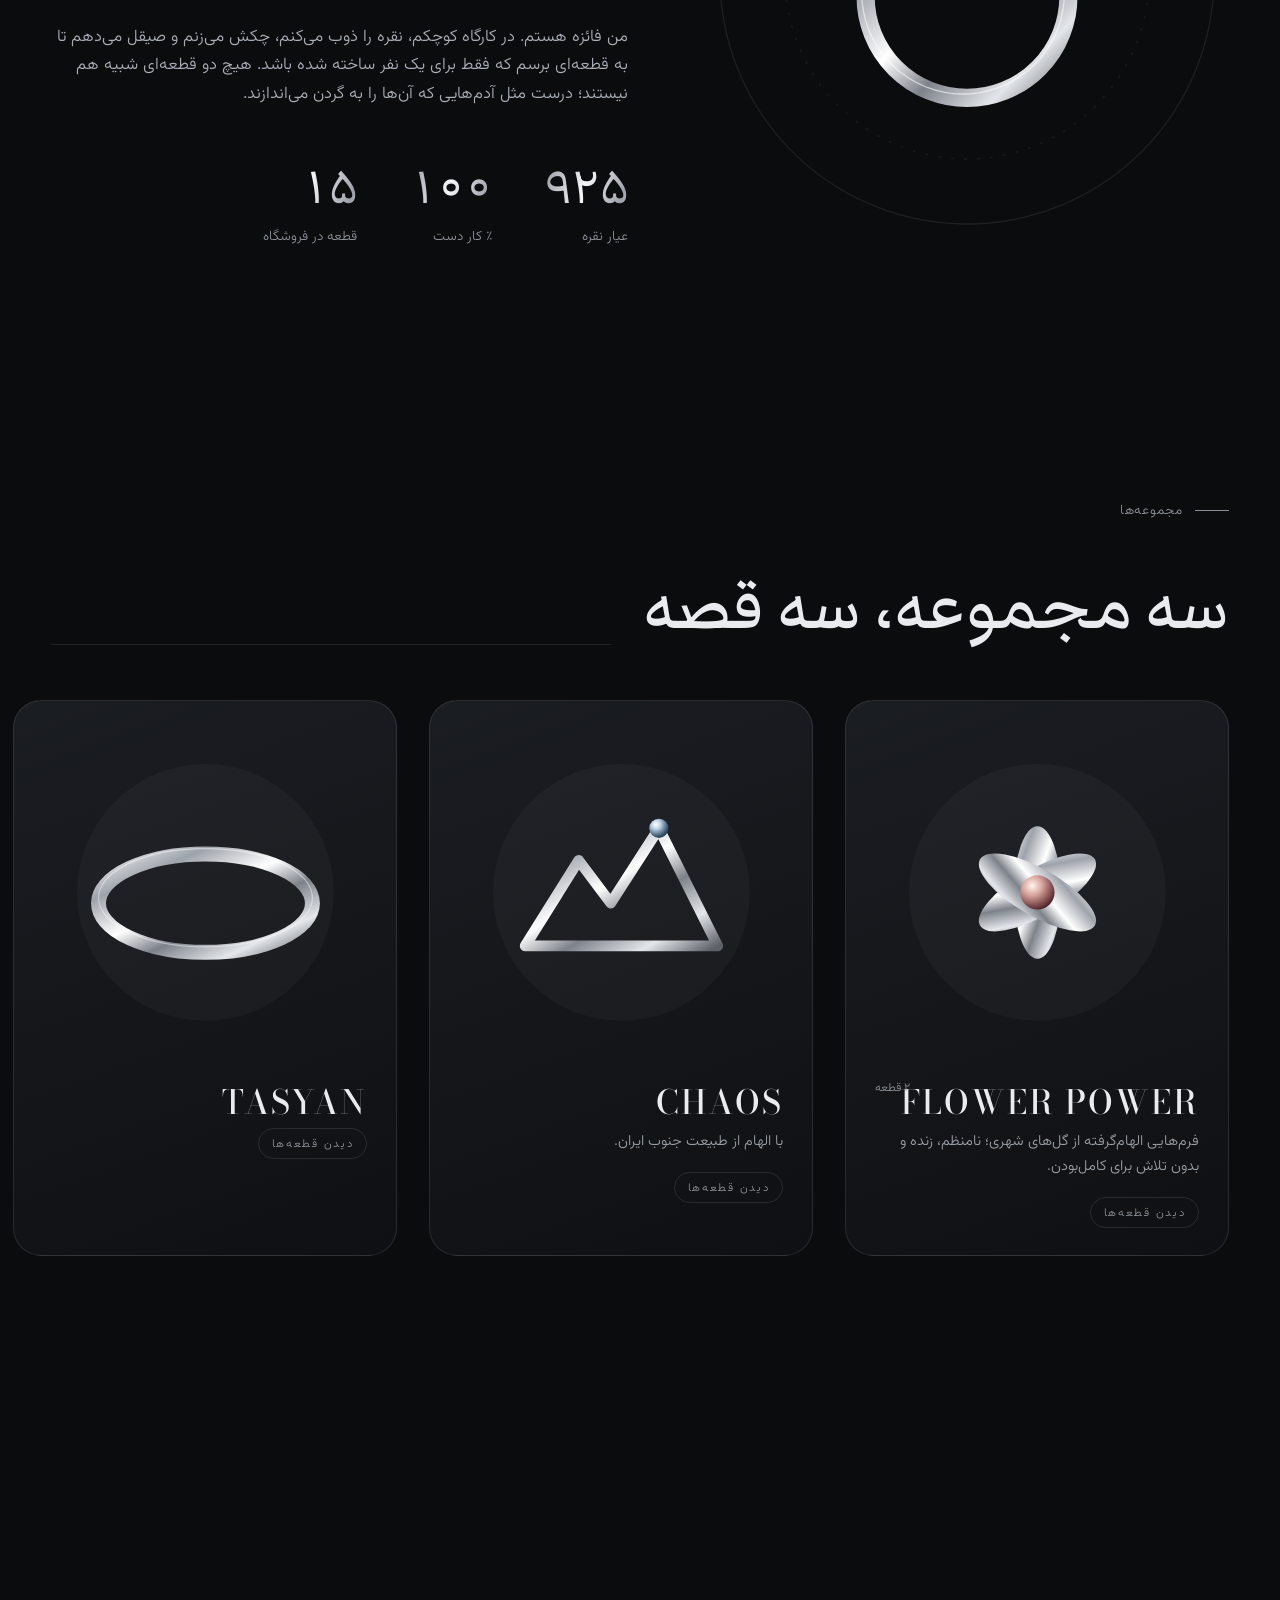
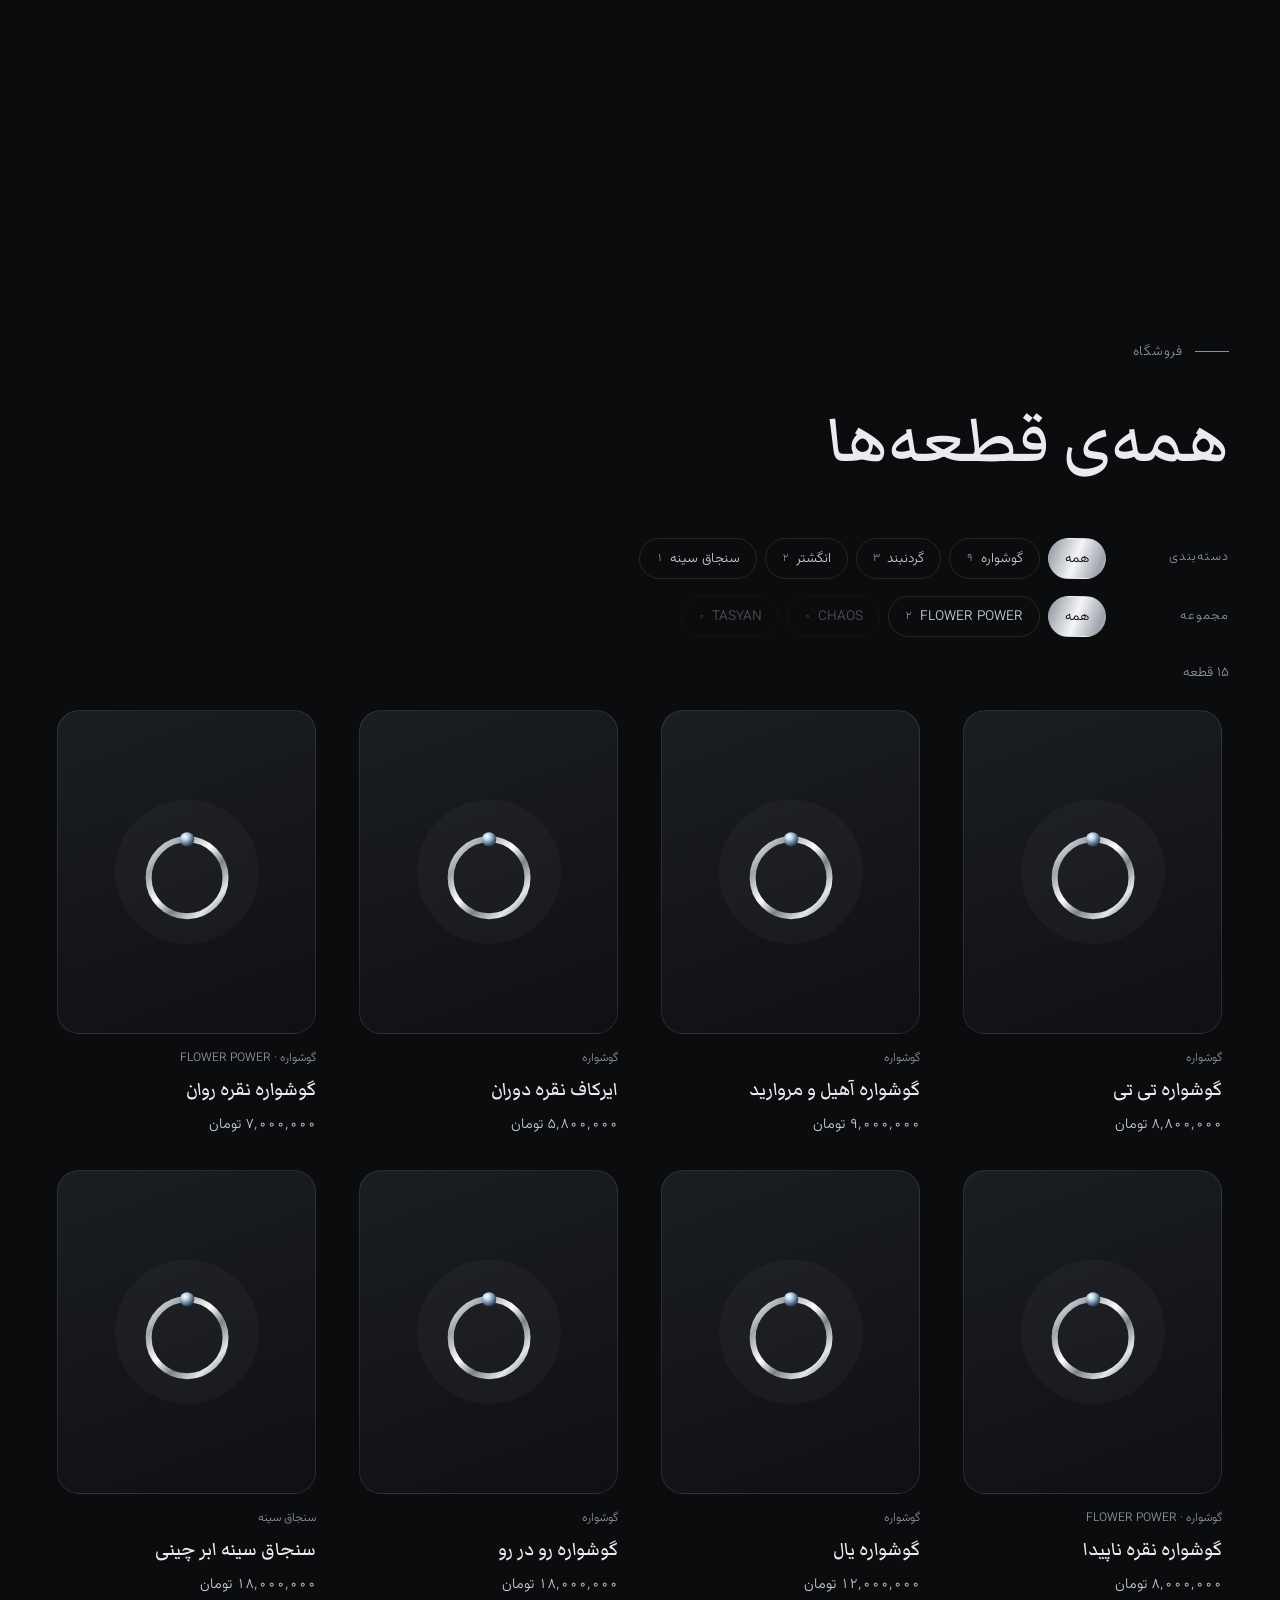
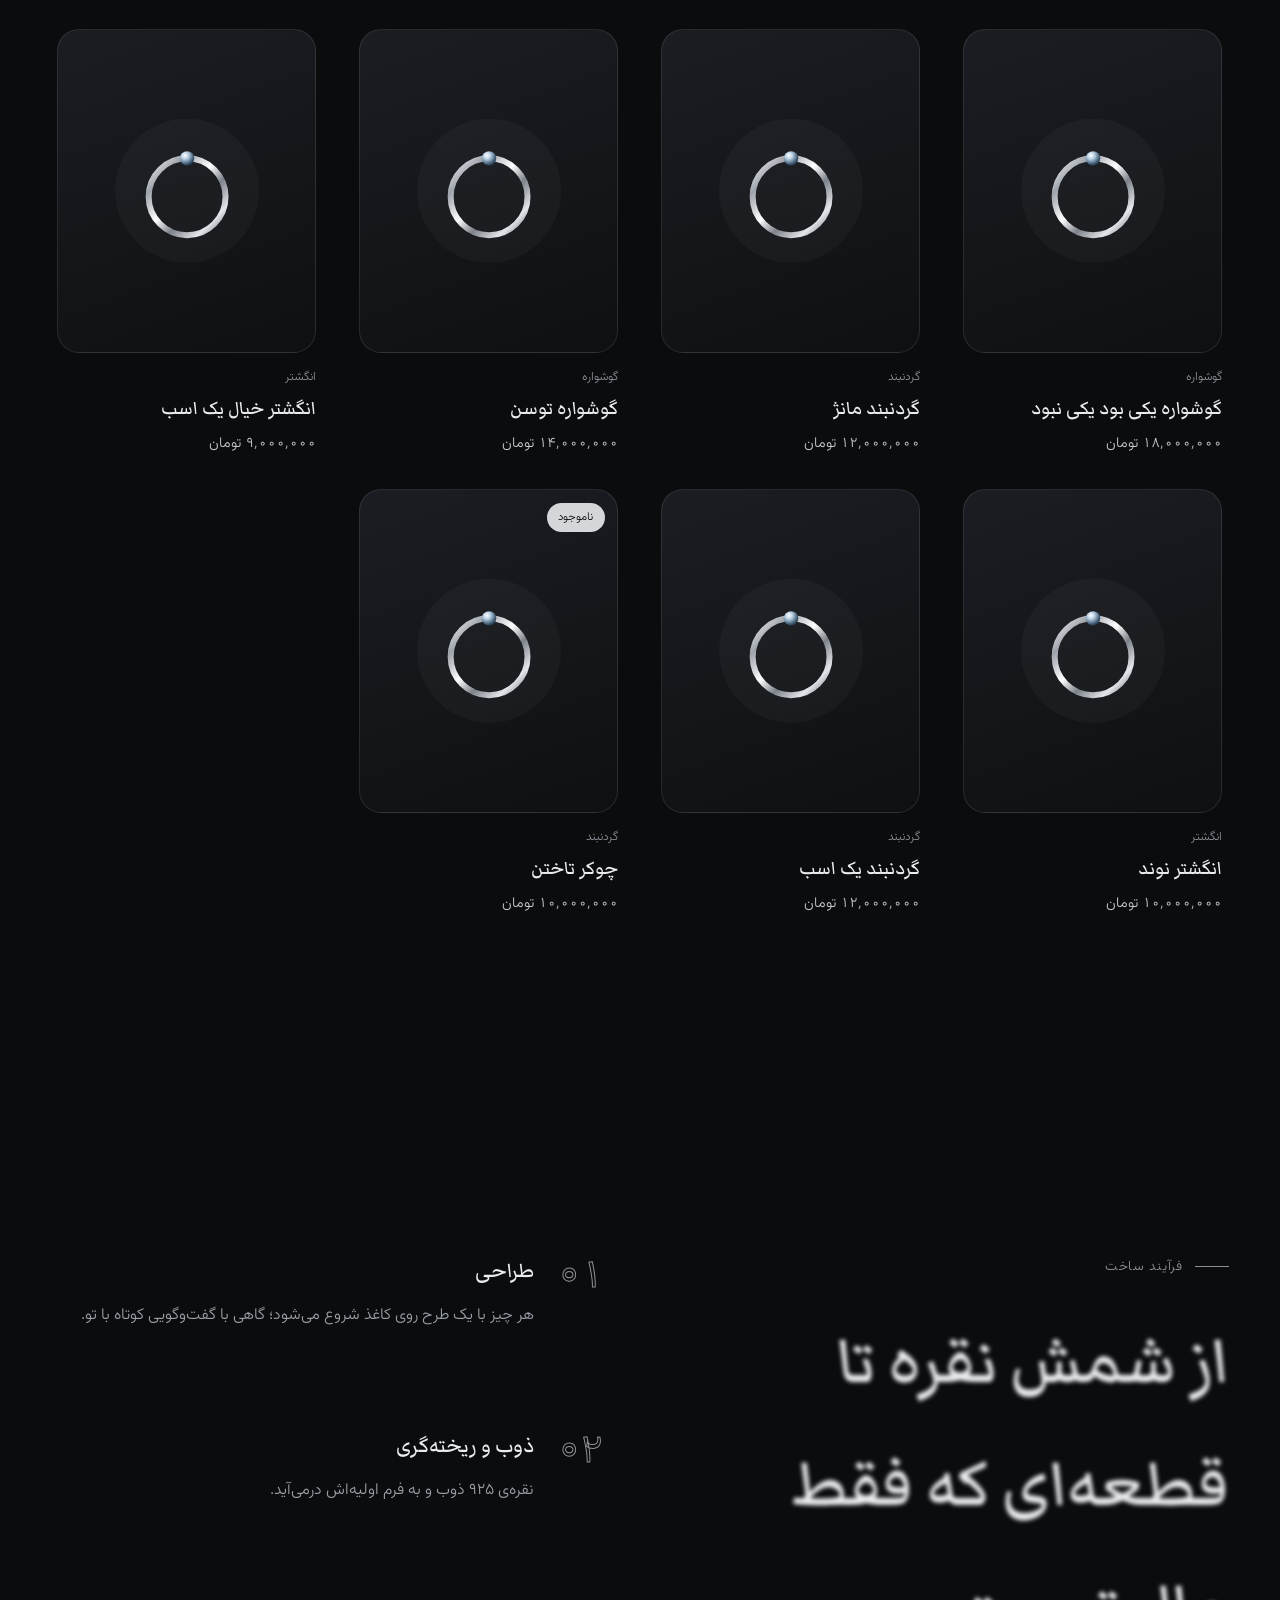
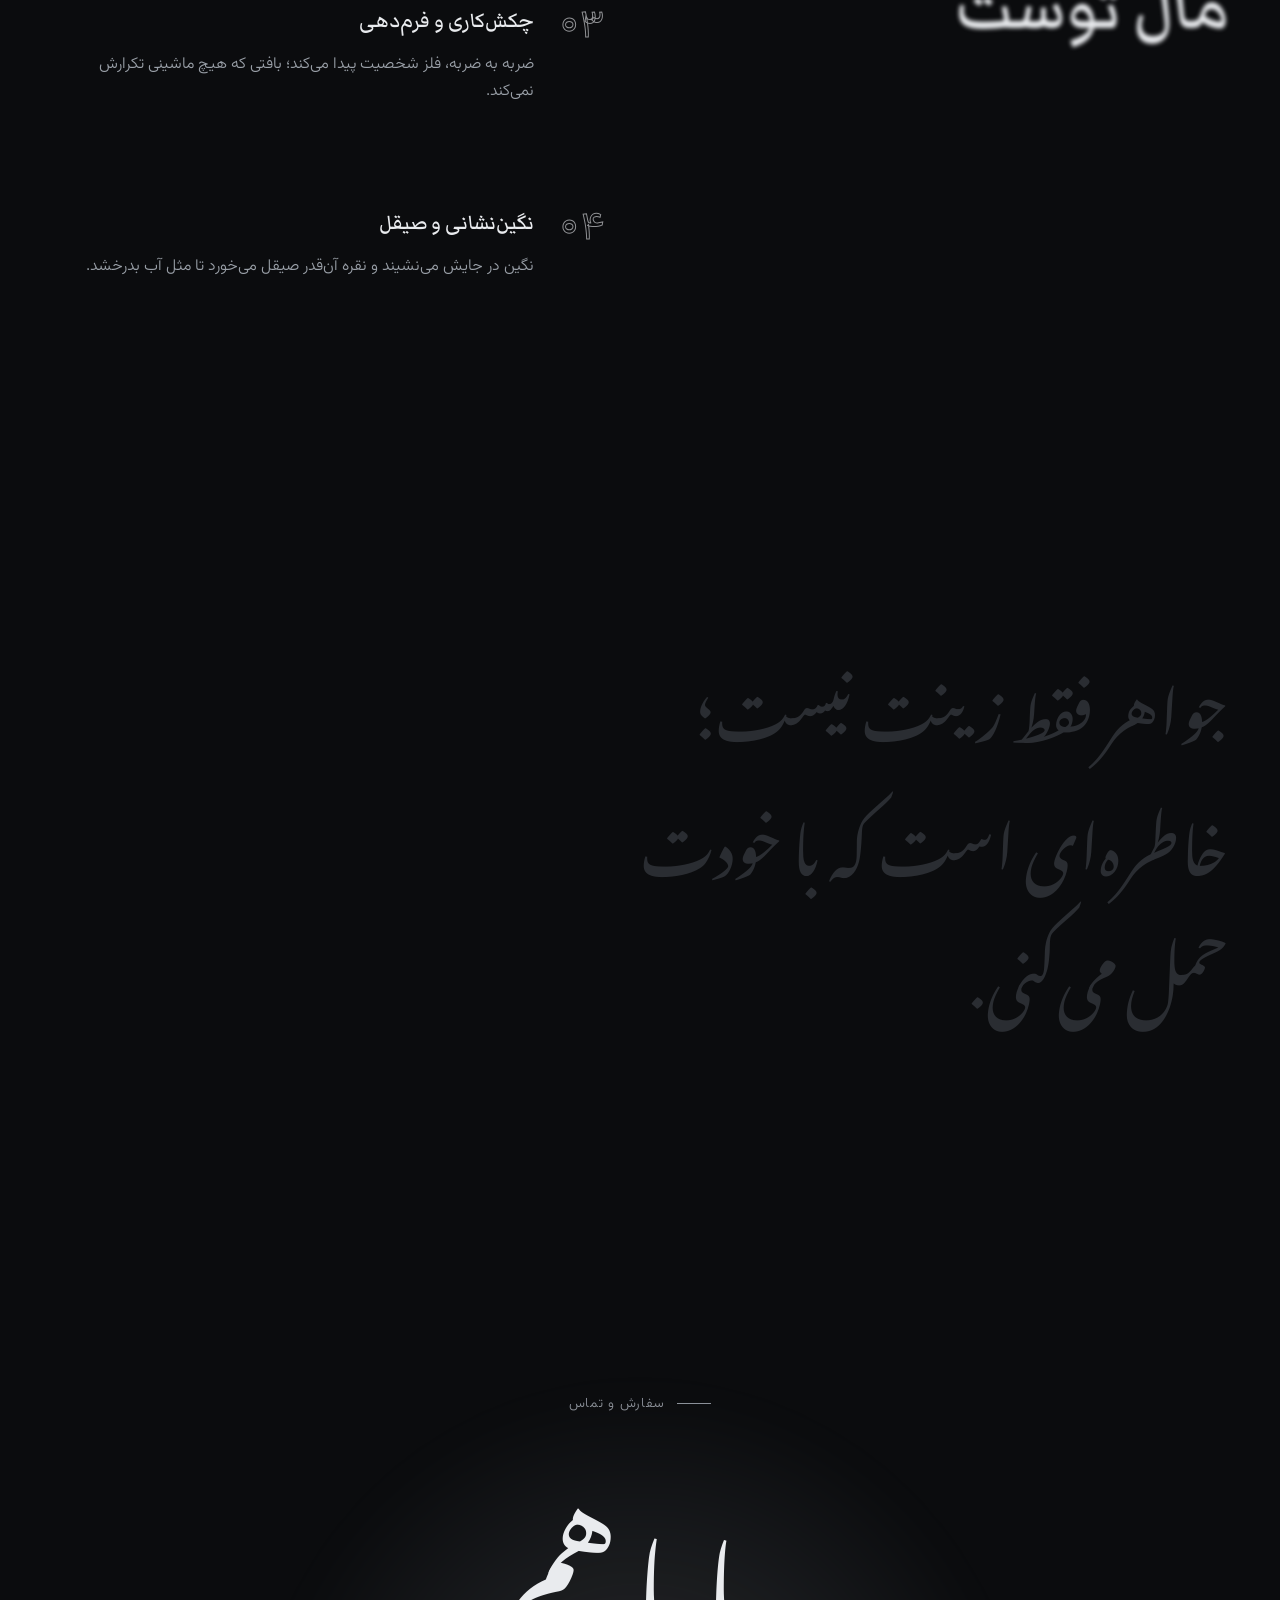
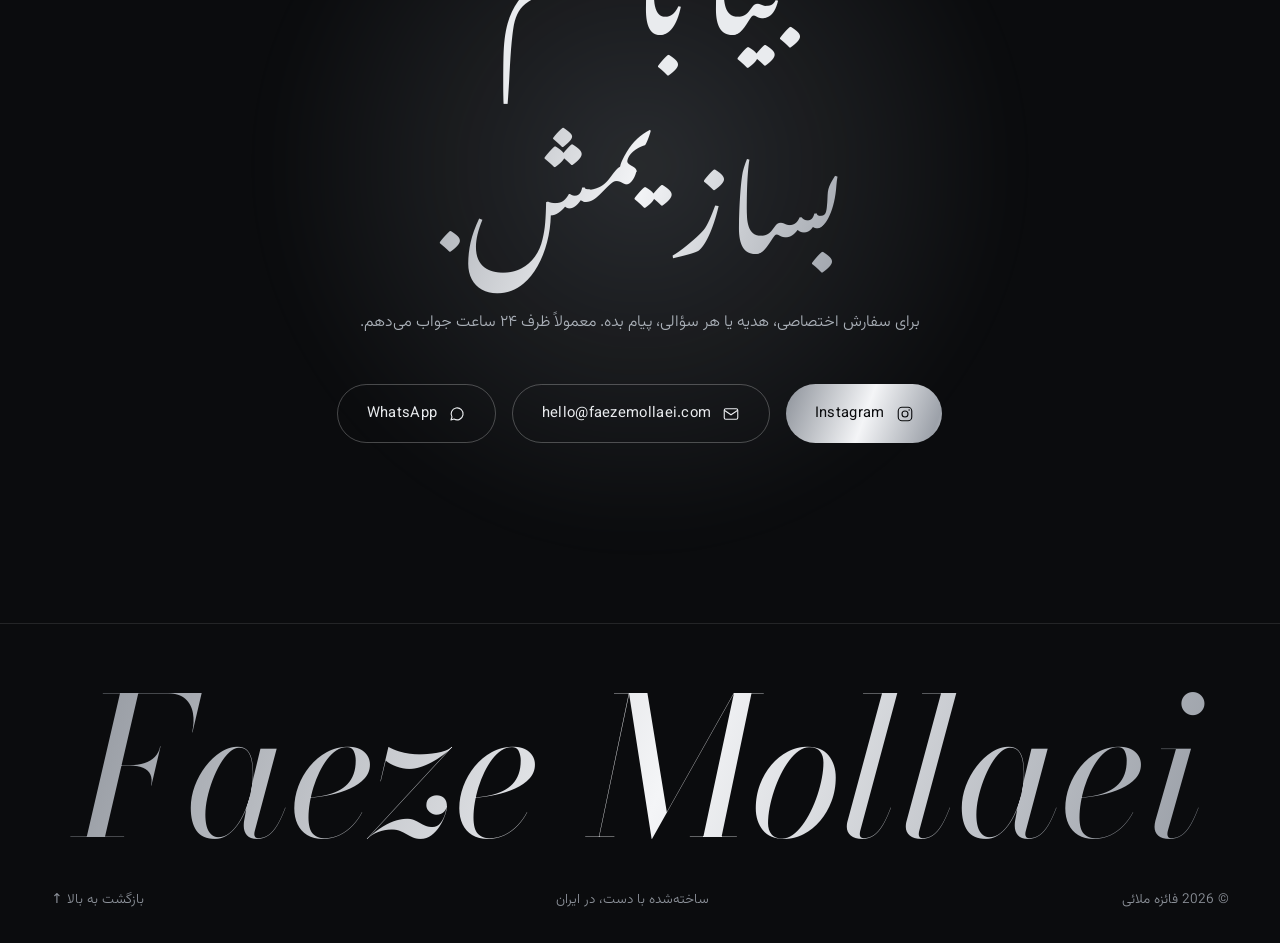
==== commit b61e25ce: "Cut out Napeyda and Ahil & Pearl, English step numbers, one-line contact text - cutout_focus.txt: pe" ====
--- a/index.html
+++ b/index.html
@@ -260,19 +260,19 @@
           <path d="M5 0 V1000" stroke="#d9dce1" stroke-width="2" fill="none"/>
         </svg>
         <div class="step fade-up">
-          <span class="step__num">۰۱</span>
+          <span class="step__num">01</span>
           <div><h3 data-i18n="craft.1.t">طراحی</h3><p data-i18n="craft.1.d">هر چیز با یک طرح روی کاغذ شروع می‌شود؛ گاهی با گفت‌وگویی کوتاه با تو.</p></div>
         </div>
         <div class="step fade-up">
-          <span class="step__num">۰۲</span>
+          <span class="step__num">02</span>
           <div><h3 data-i18n="craft.2.t">ذوب و ریخته‌گری</h3><p data-i18n="craft.2.d">نقره‌ی ۹۲۵ ذوب و به فرم اولیه‌اش درمی‌آید.</p></div>
         </div>
         <div class="step fade-up">
-          <span class="step__num">۰۳</span>
+          <span class="step__num">03</span>
           <div><h3 data-i18n="craft.3.t">چکش‌کاری و فرم‌دهی</h3><p data-i18n="craft.3.d">ضربه به ضربه، فلز شخصیت پیدا می‌کند؛ بافتی که هیچ ماشینی تکرارش نمی‌کند.</p></div>
         </div>
         <div class="step fade-up">
-          <span class="step__num">۰۴</span>
+          <span class="step__num">04</span>
           <div><h3 data-i18n="craft.4.t">نگین‌نشانی و صیقل</h3><p data-i18n="craft.4.d">نگین در جایش می‌نشیند و نقره آن‌قدر صیقل می‌خورد تا مثل آب بدرخشد.</p></div>
         </div>
       </div>
--- a/css/style.css
+++ b/css/style.css
@@ -431,7 +431,7 @@
 .contact__title .word { display: inline-block; transform: translateY(105%); transition: transform 1.3s var(--ease); }
 .contact__title.in .word { transform: none; }
 .contact__title.in .line:nth-child(2) .word { transition-delay: .12s; }
-.contact__lede { color: #aab0b8; max-width: 34rem; margin: 0 auto 3rem; position: relative; }
+.contact__lede { color: #aab0b8; max-width: none; margin: 0 auto 3rem; position: relative; text-wrap: balance; }
 .contact__links { display: flex; flex-wrap: wrap; justify-content: center; gap: 1rem; position: relative; }
 .contact__links .btn span { direction: ltr; }
 
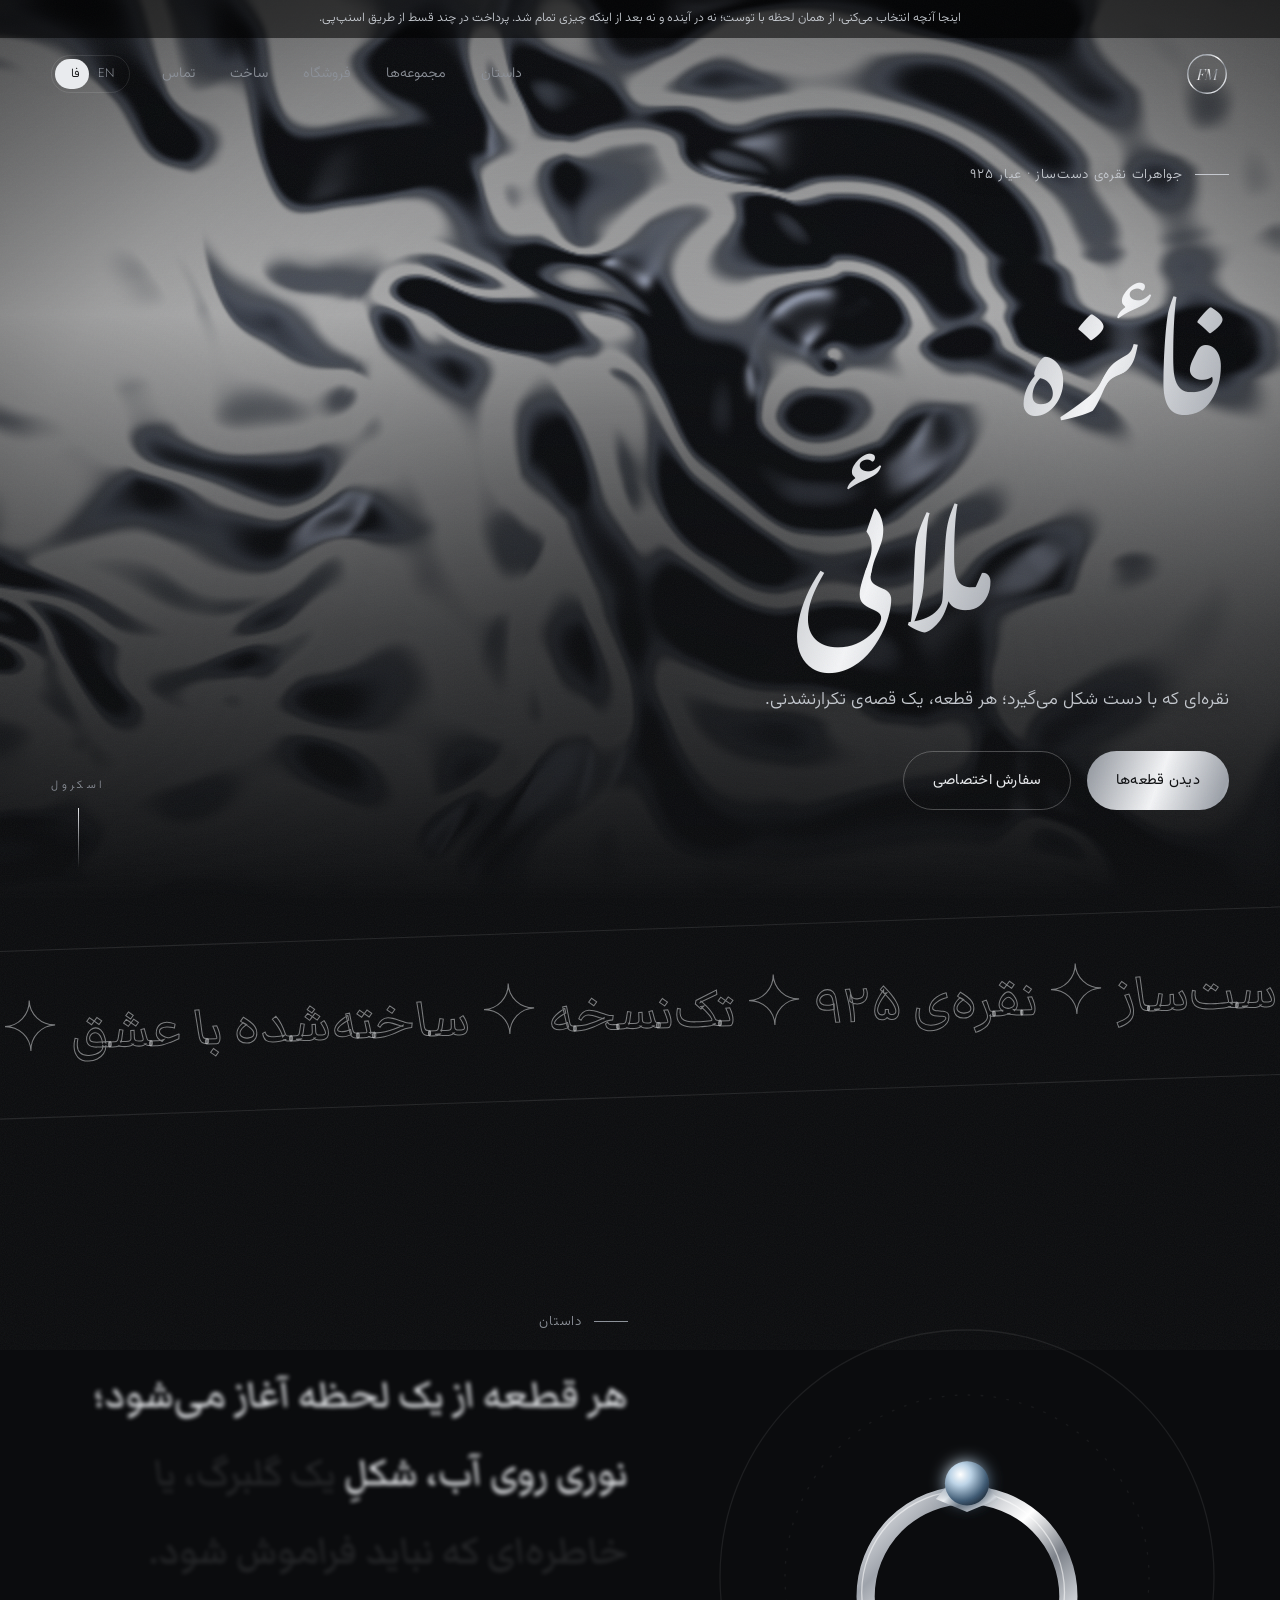
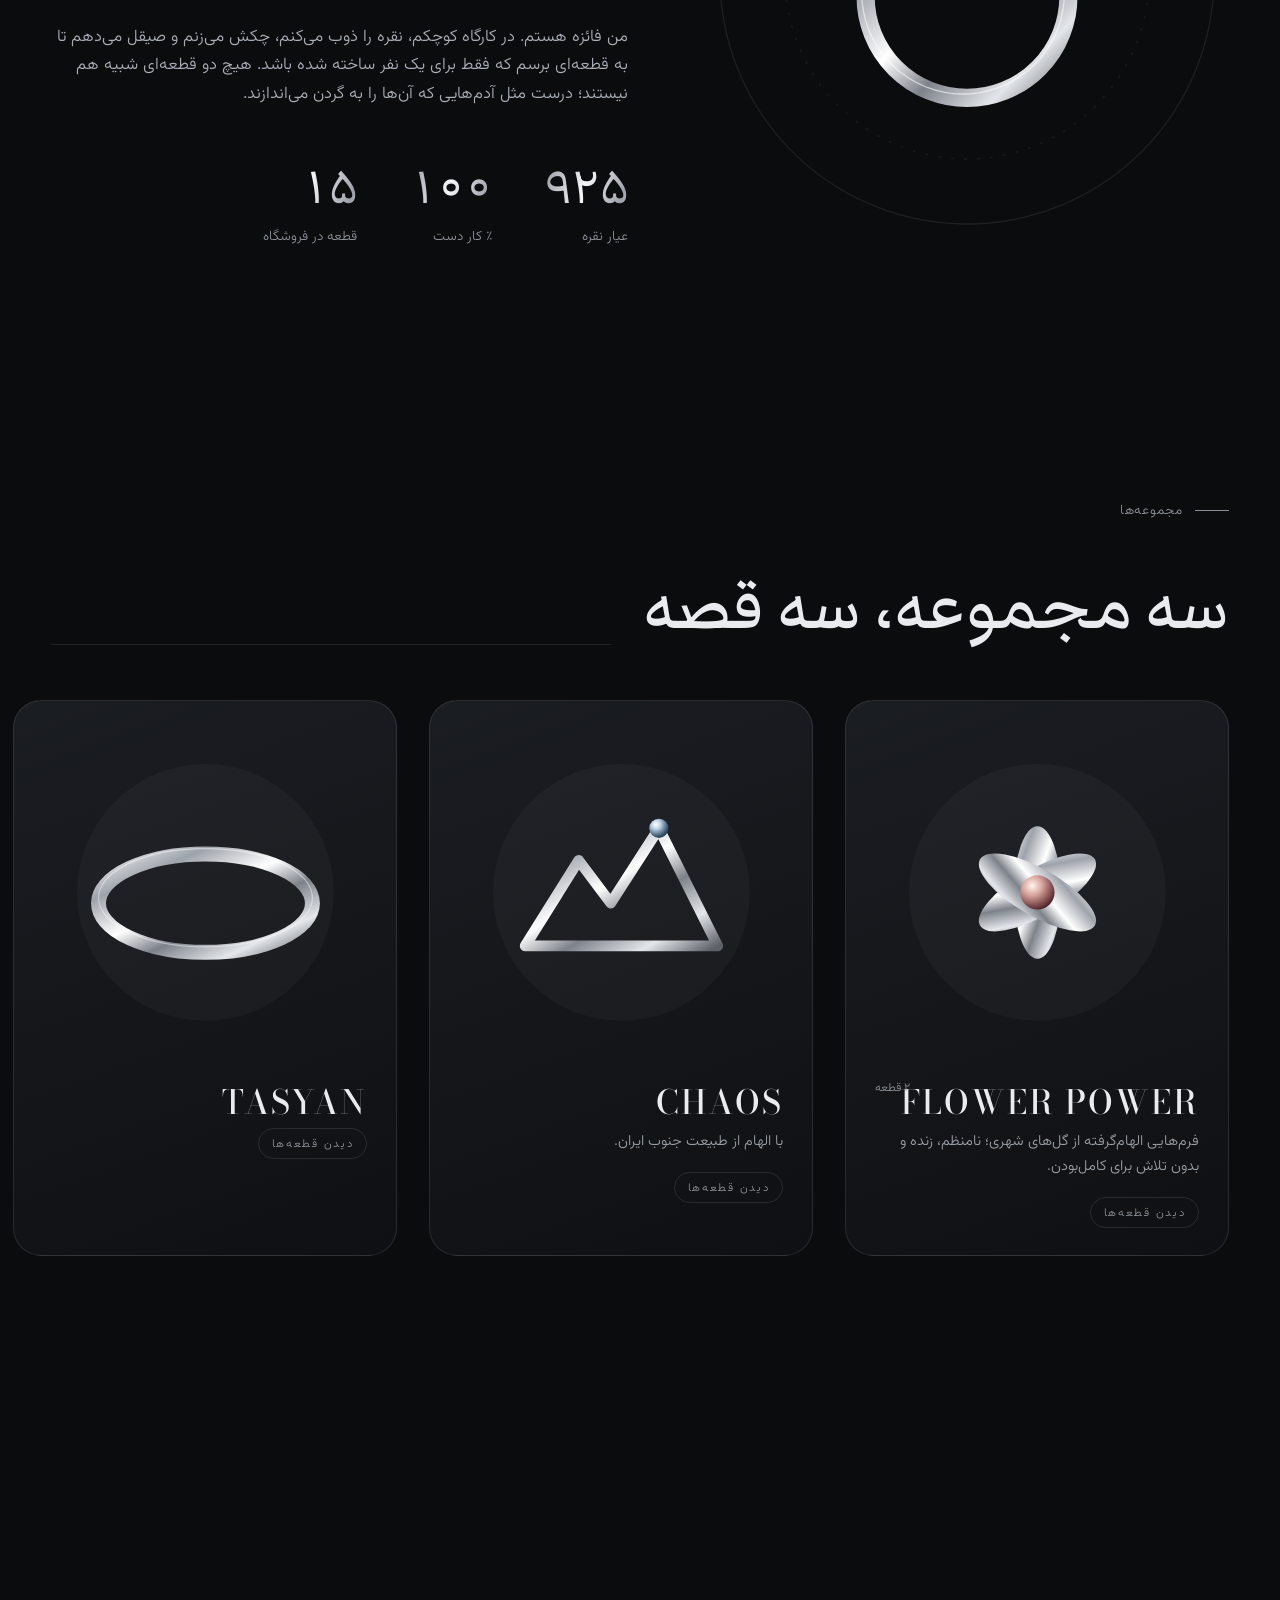
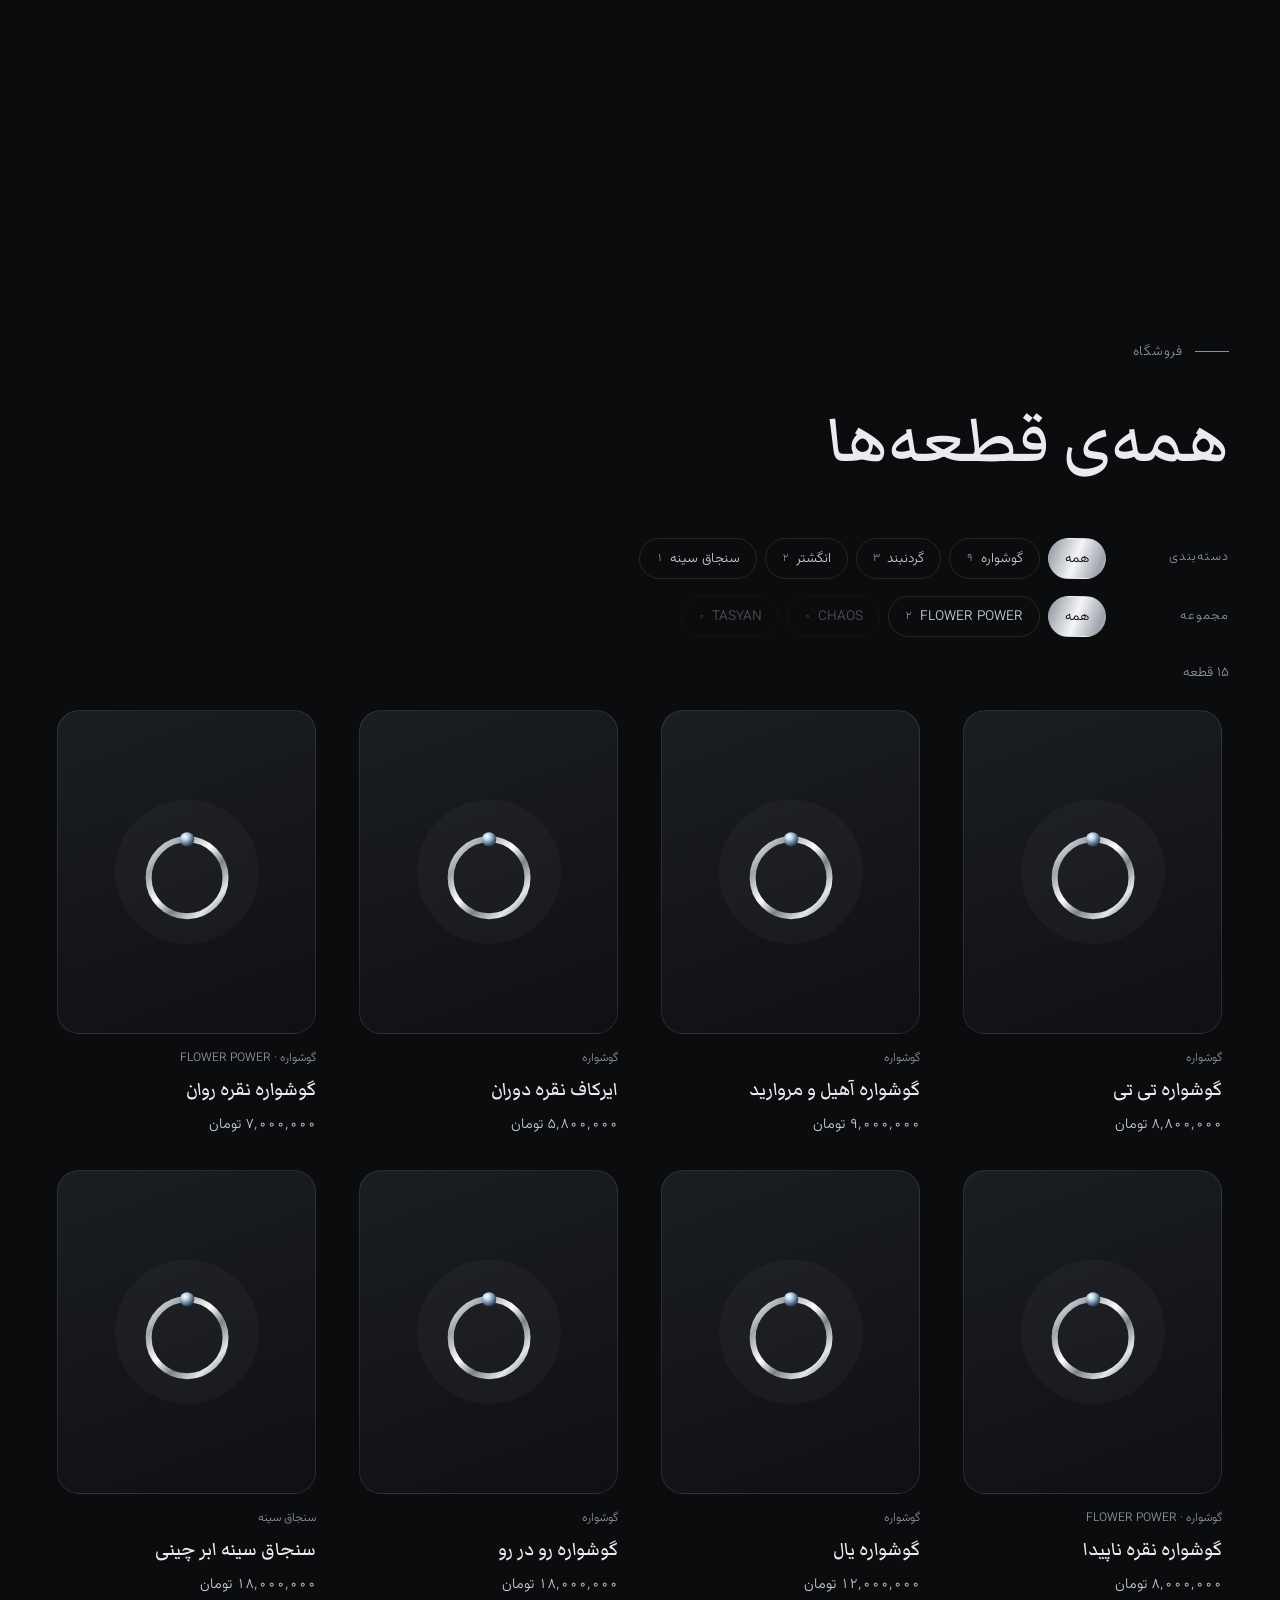
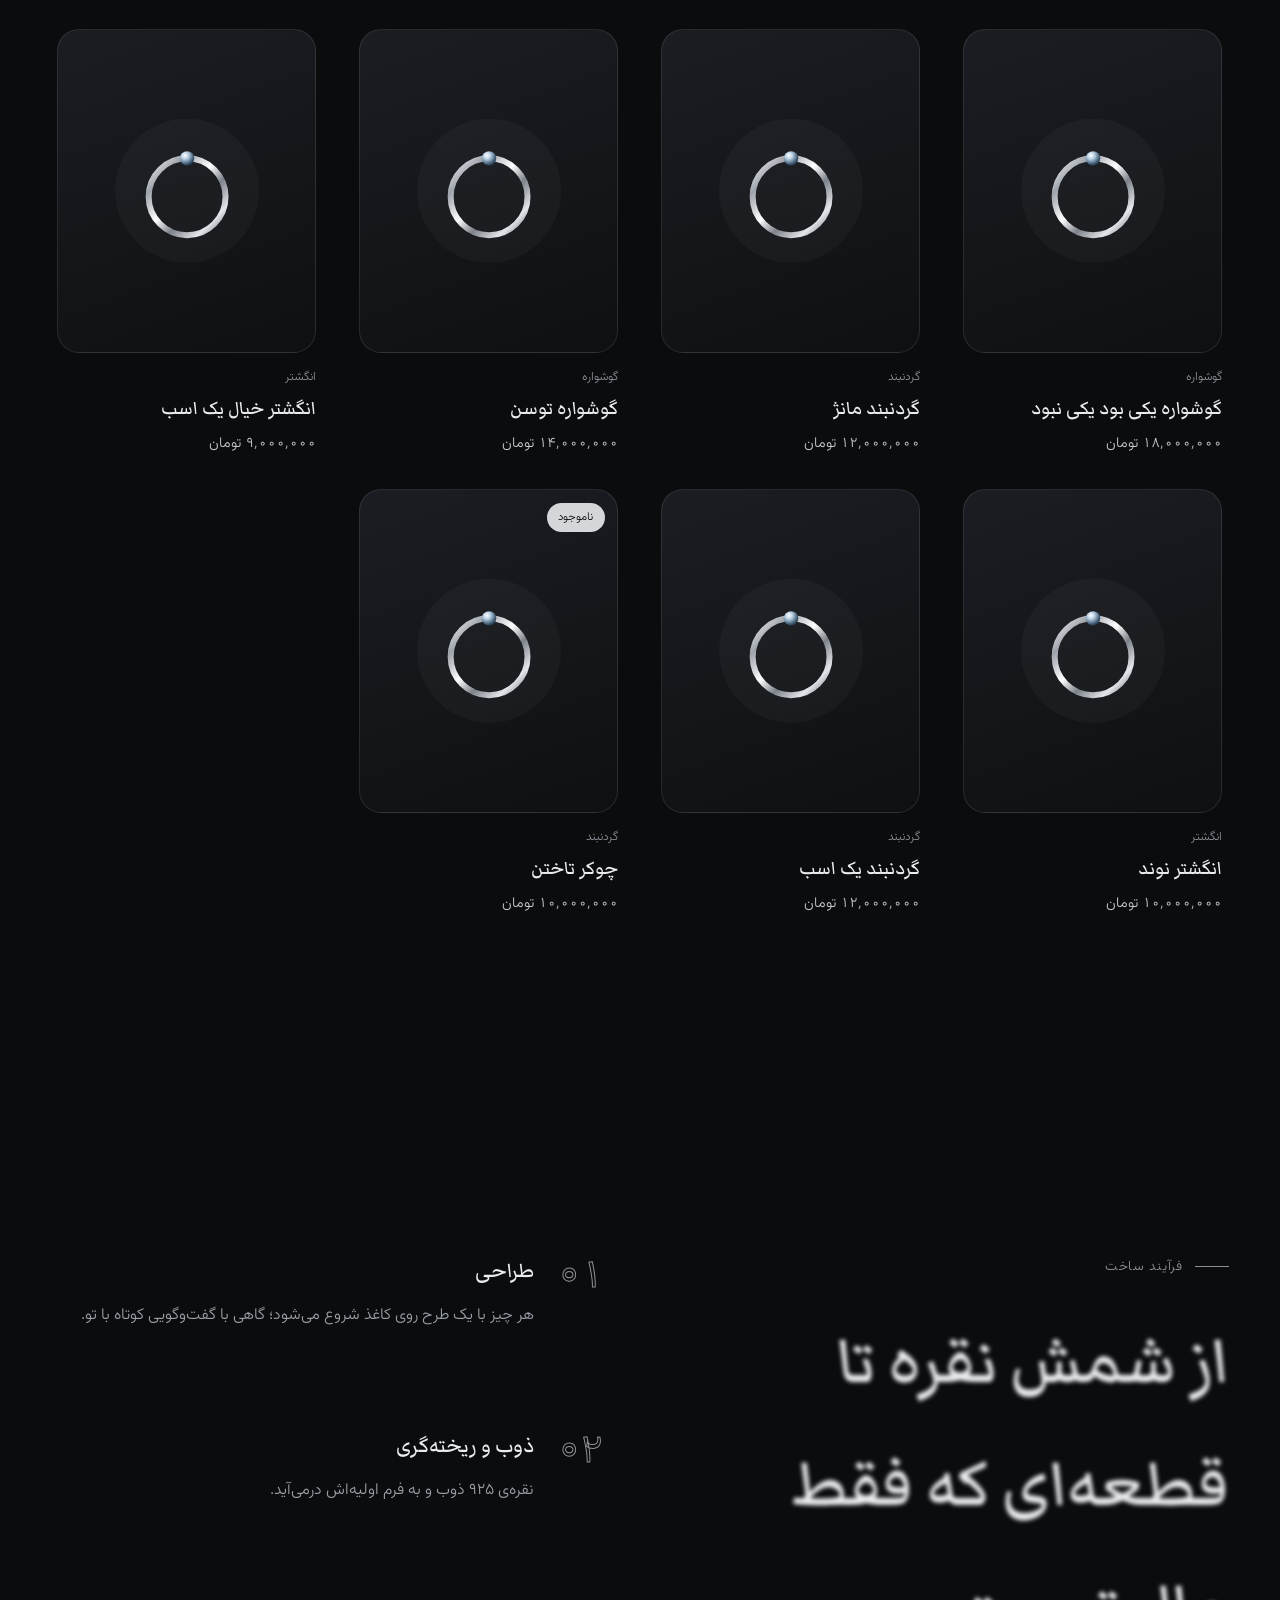
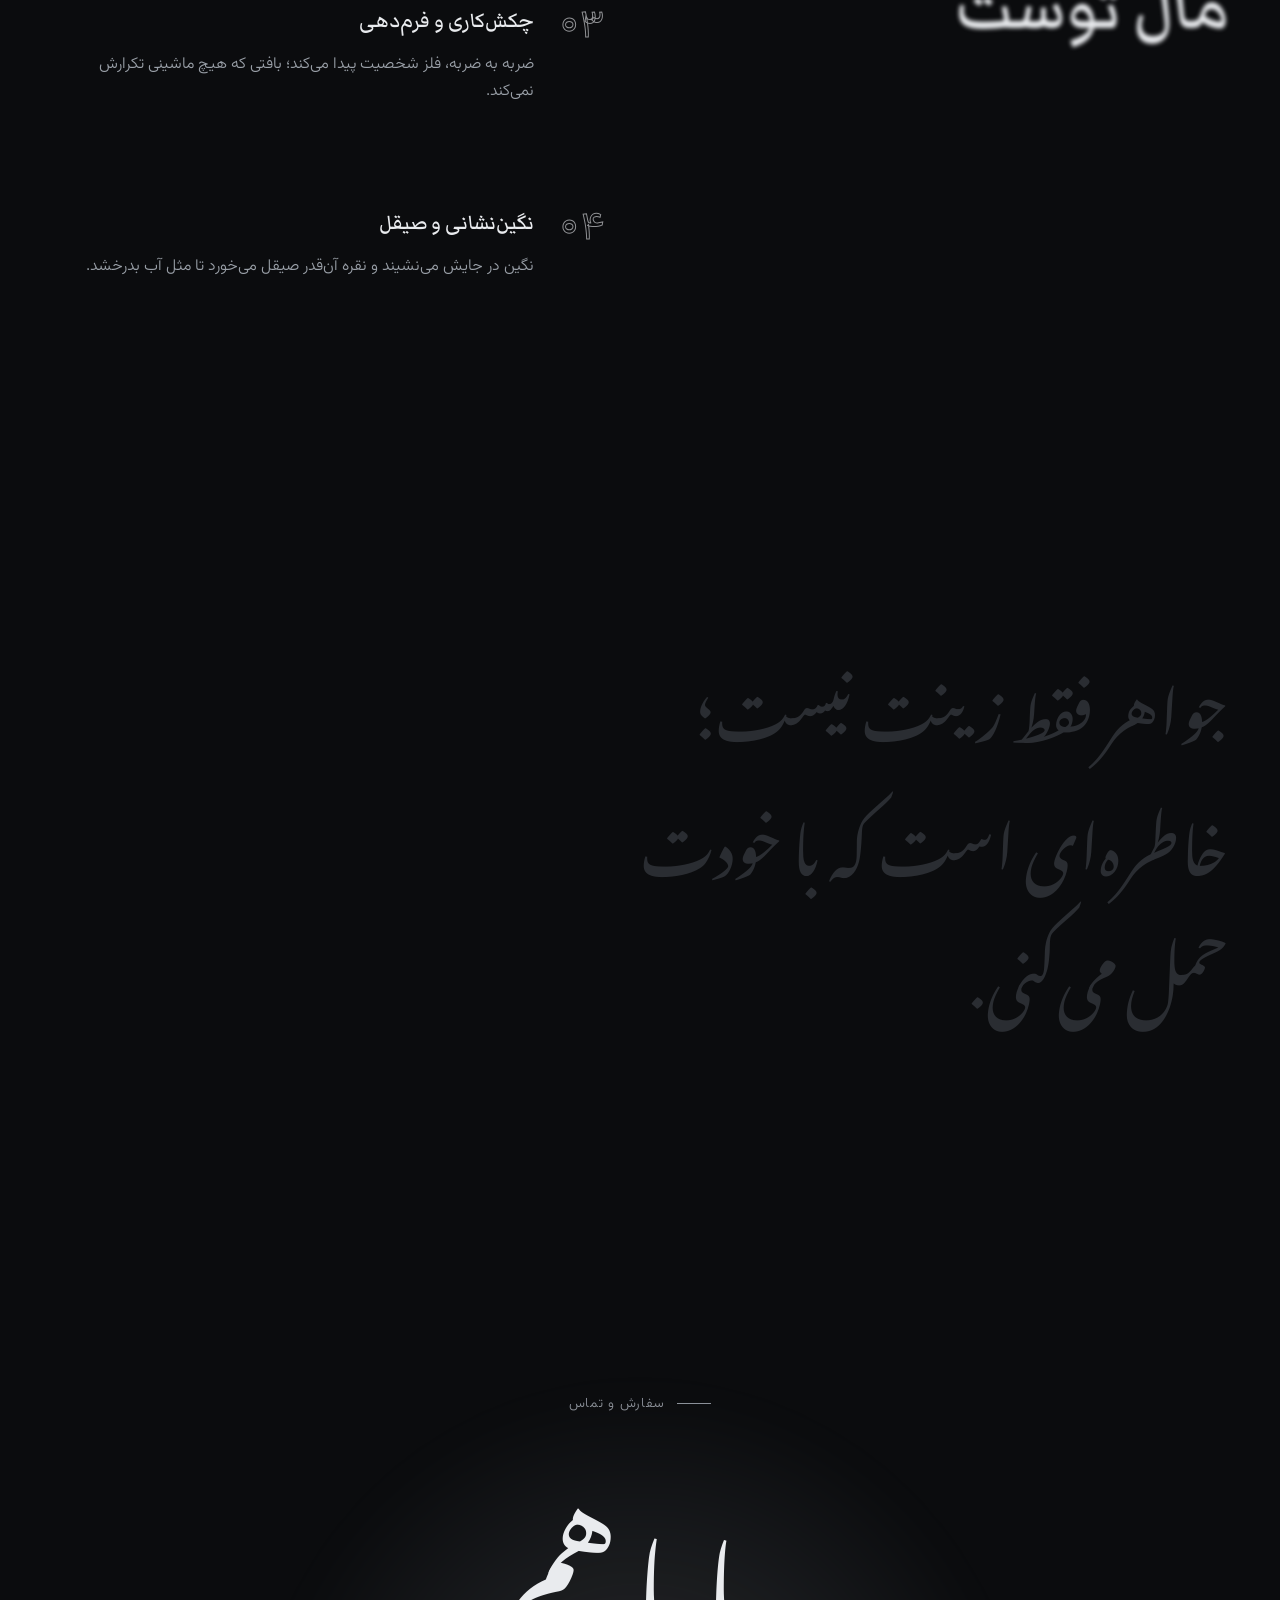
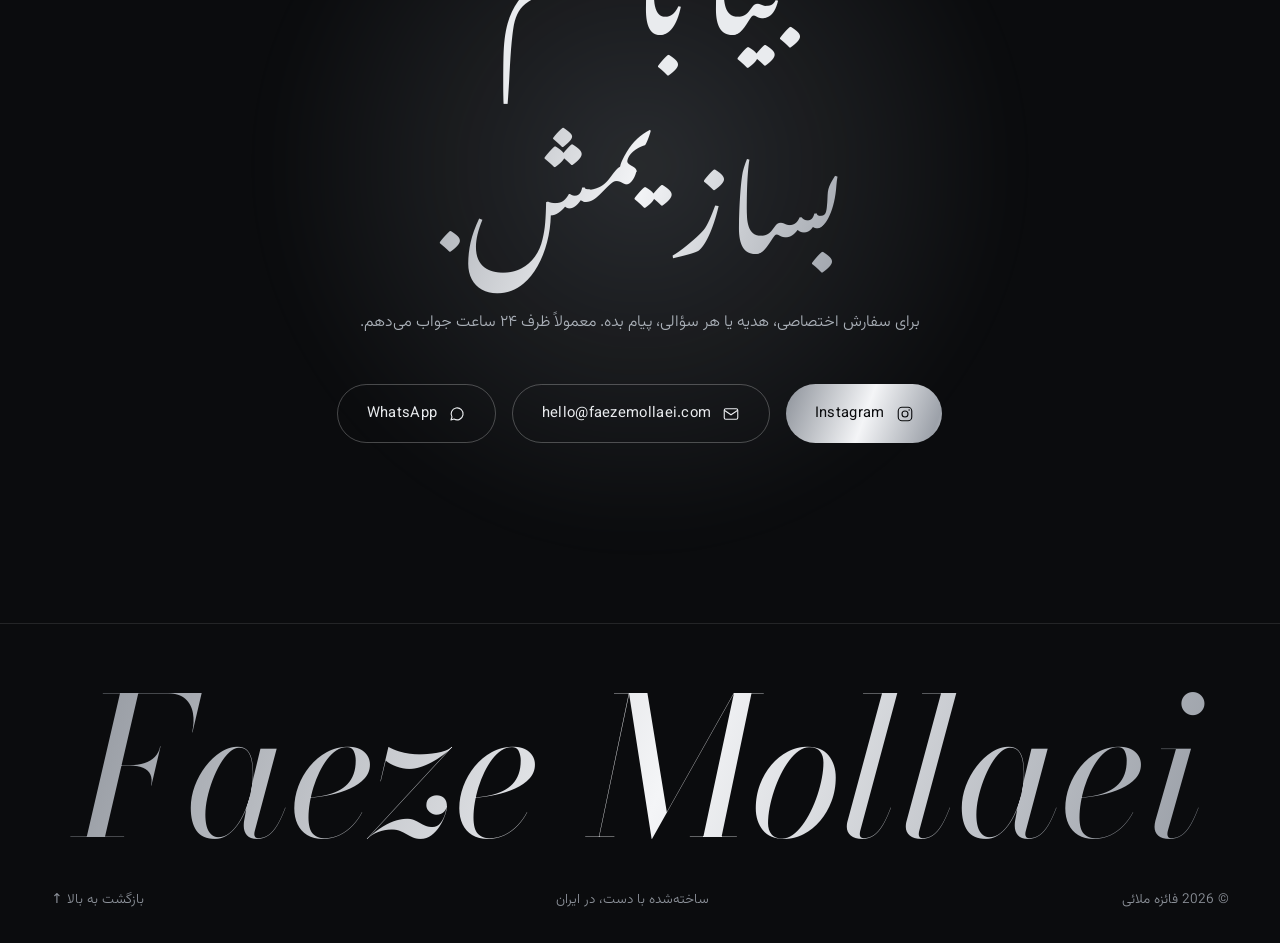
==== commit 41a4b331: "Set real Instagram and WhatsApp links Co-Authored-By: Claude Opus 5.5 <noreply@anthropic.com> Claude" ====
--- a/index.html
+++ b/index.html
@@ -294,7 +294,7 @@
       <p class="contact__lede" data-i18n="contact.lede">برای سفارش اختصاصی، هدیه یا هر سؤالی، پیام بده. معمولاً ظرف ۲۴ ساعت جواب می‌دهم.</p>
       <!-- TODO: replace placeholder handles/links with the real ones -->
       <div class="contact__links">
-        <a class="btn btn--silver magnetic" href="https://instagram.com/" target="_blank" rel="noopener" data-cursor="open">
+        <a class="btn btn--silver magnetic" href="https://www.instagram.com/faezemollaei/" target="_blank" rel="noopener" data-cursor="open">
           <svg viewBox="0 0 24 24" aria-hidden="true"><rect x="3" y="3" width="18" height="18" rx="5" fill="none" stroke="currentColor" stroke-width="1.5"/><circle cx="12" cy="12" r="4" fill="none" stroke="currentColor" stroke-width="1.5"/><circle cx="17.5" cy="6.5" r="1" fill="currentColor"/></svg>
           <span>Instagram</span>
         </a>
@@ -302,7 +302,7 @@
           <svg viewBox="0 0 24 24" aria-hidden="true"><rect x="3" y="5" width="18" height="14" rx="2" fill="none" stroke="currentColor" stroke-width="1.5"/><path d="M3 7l9 6 9-6" fill="none" stroke="currentColor" stroke-width="1.5"/></svg>
           <span>hello@faezemollaei.com</span>
         </a>
-        <a class="btn btn--ghost magnetic" href="https://wa.me/" target="_blank" rel="noopener" data-cursor="open">
+        <a class="btn btn--ghost magnetic" href="https://wa.me/989137293424" target="_blank" rel="noopener" data-cursor="open">
           <svg viewBox="0 0 24 24" aria-hidden="true"><path d="M4 20l1.3-4A8 8 0 1 1 8 18.7L4 20z" fill="none" stroke="currentColor" stroke-width="1.5" stroke-linejoin="round"/></svg>
           <span>WhatsApp</span>
         </a>
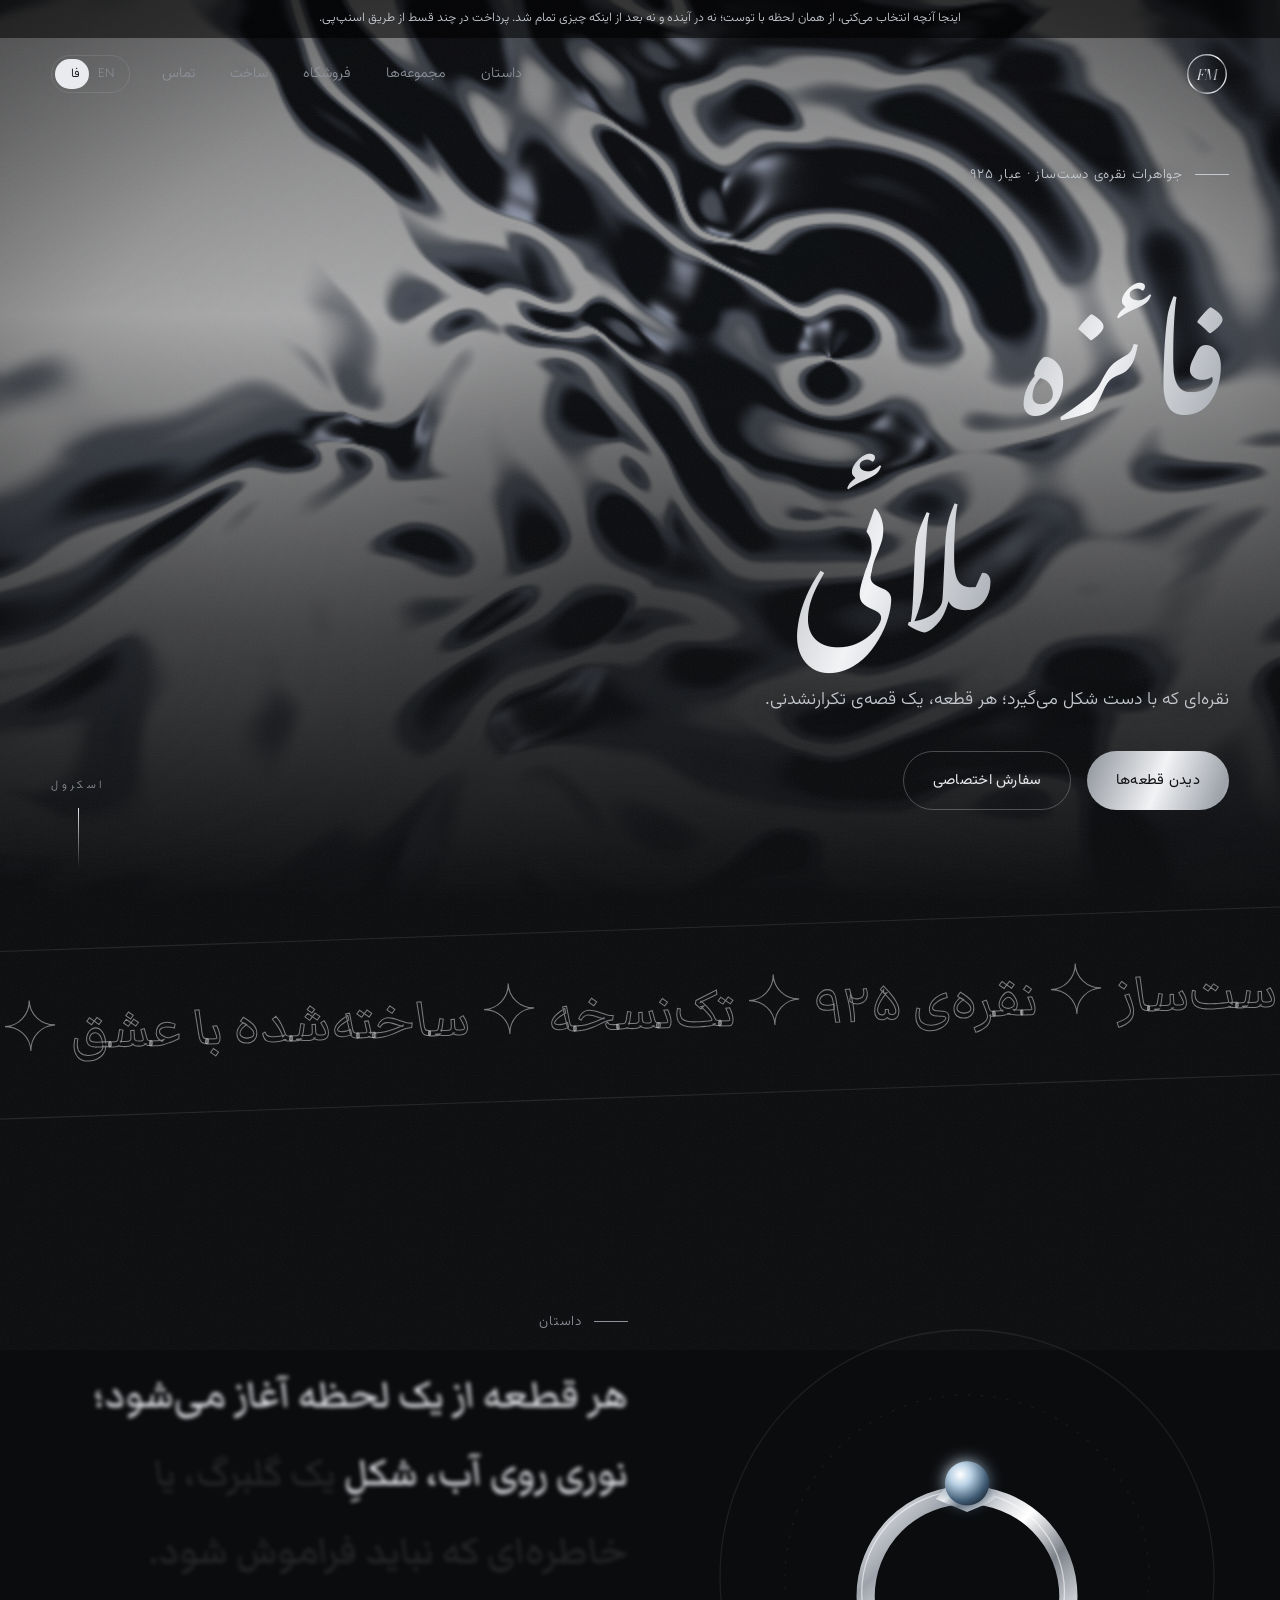
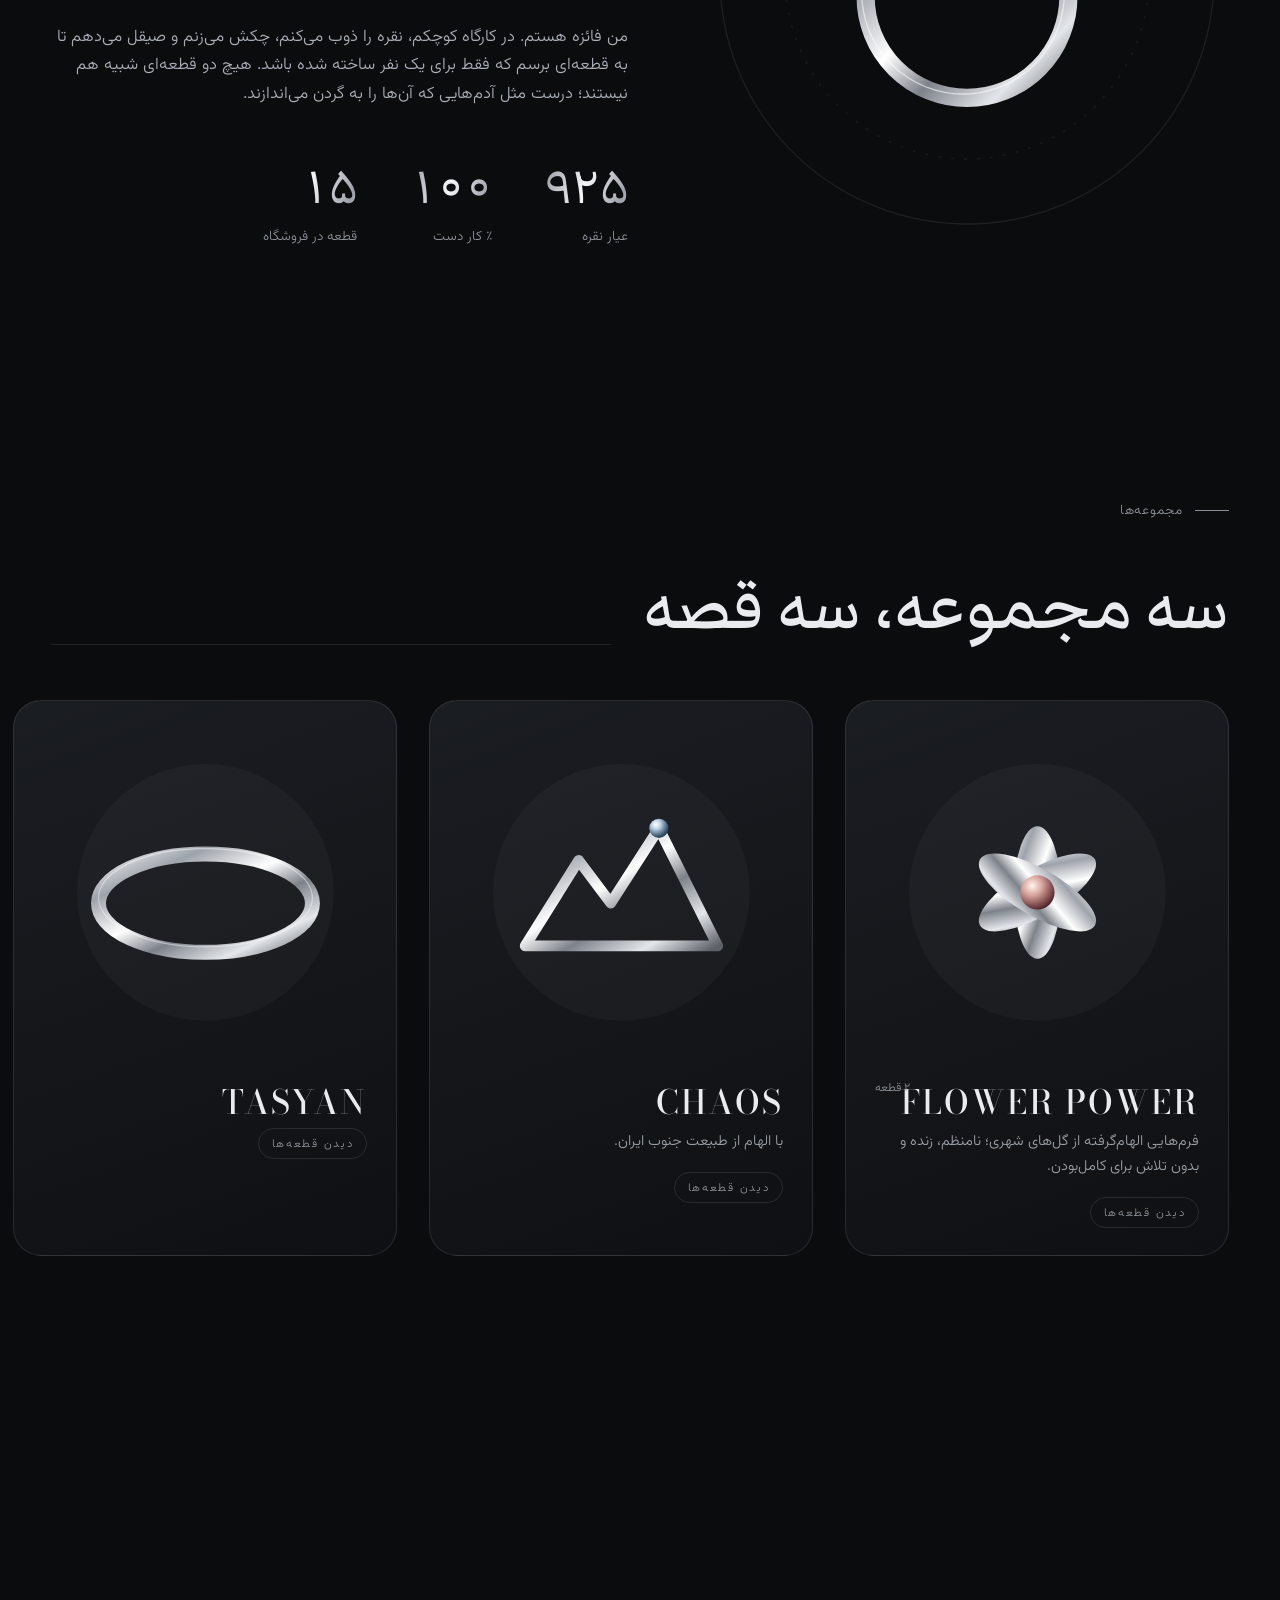
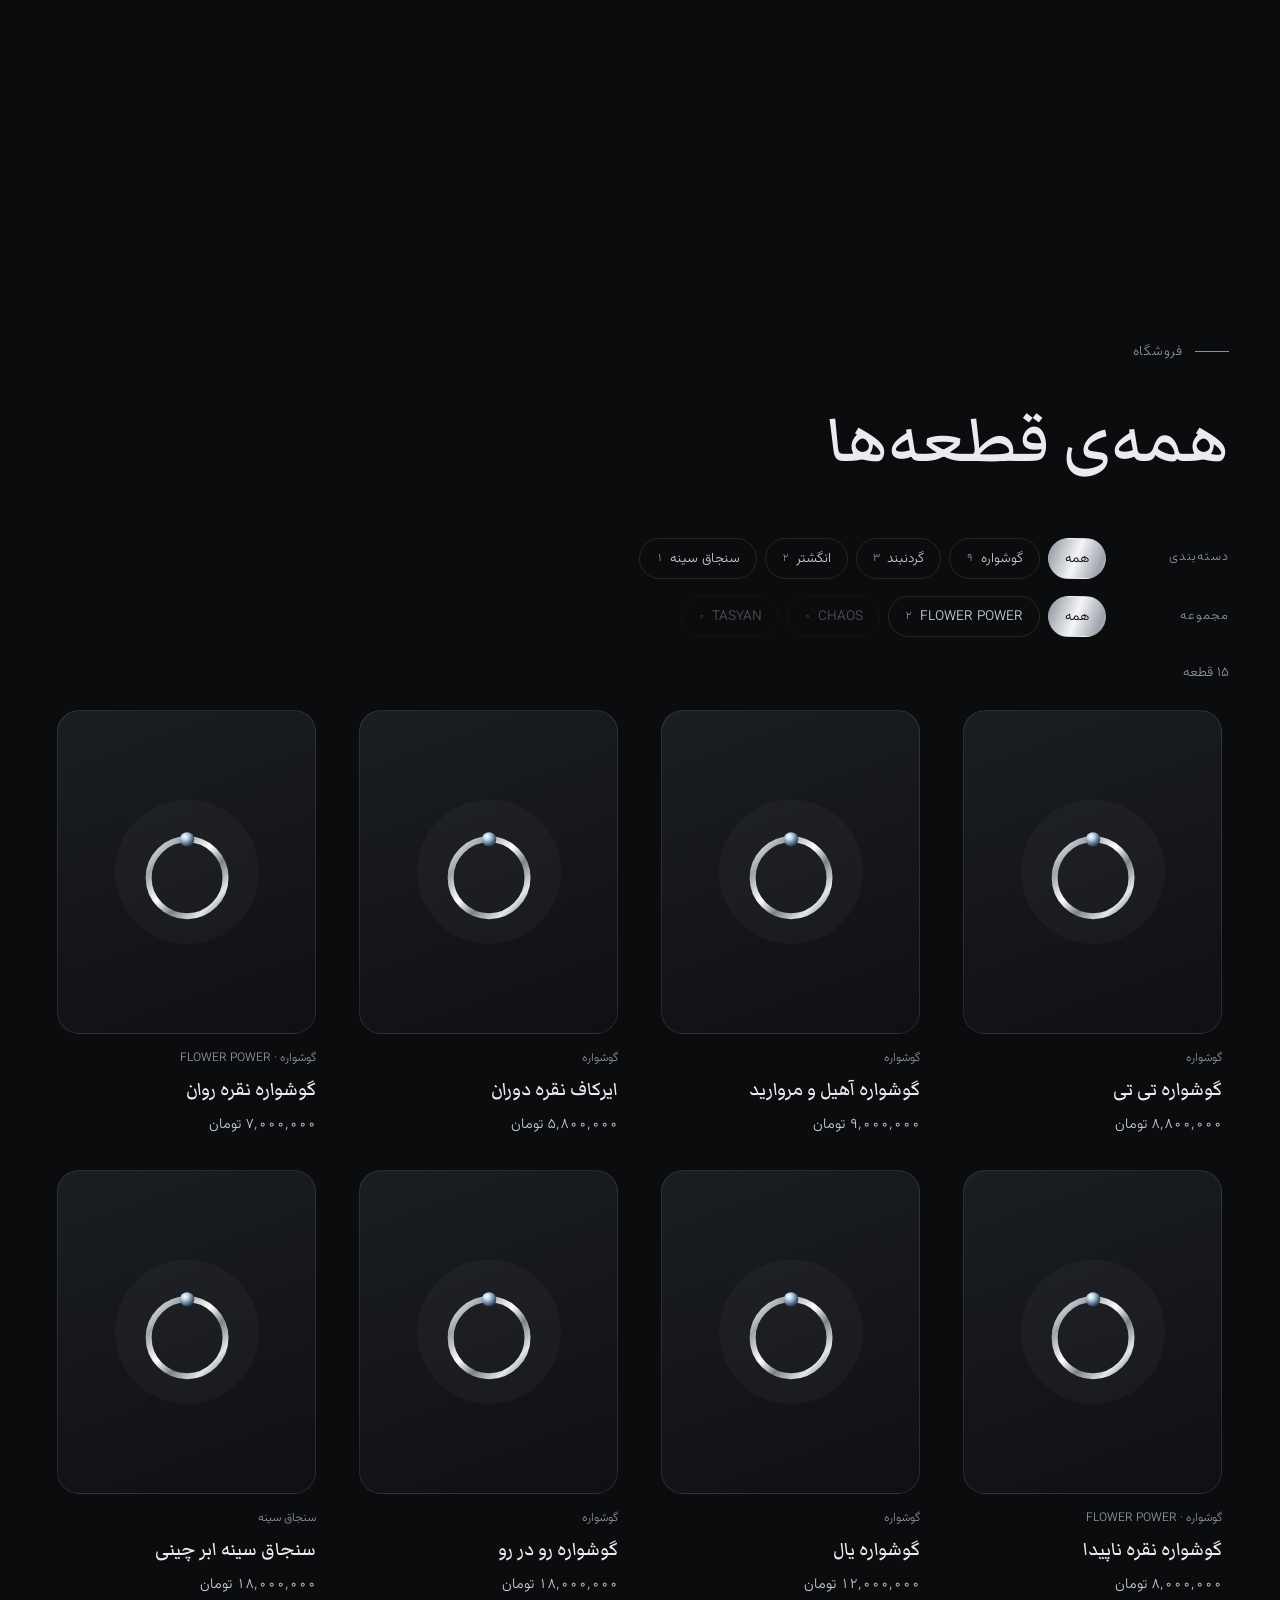
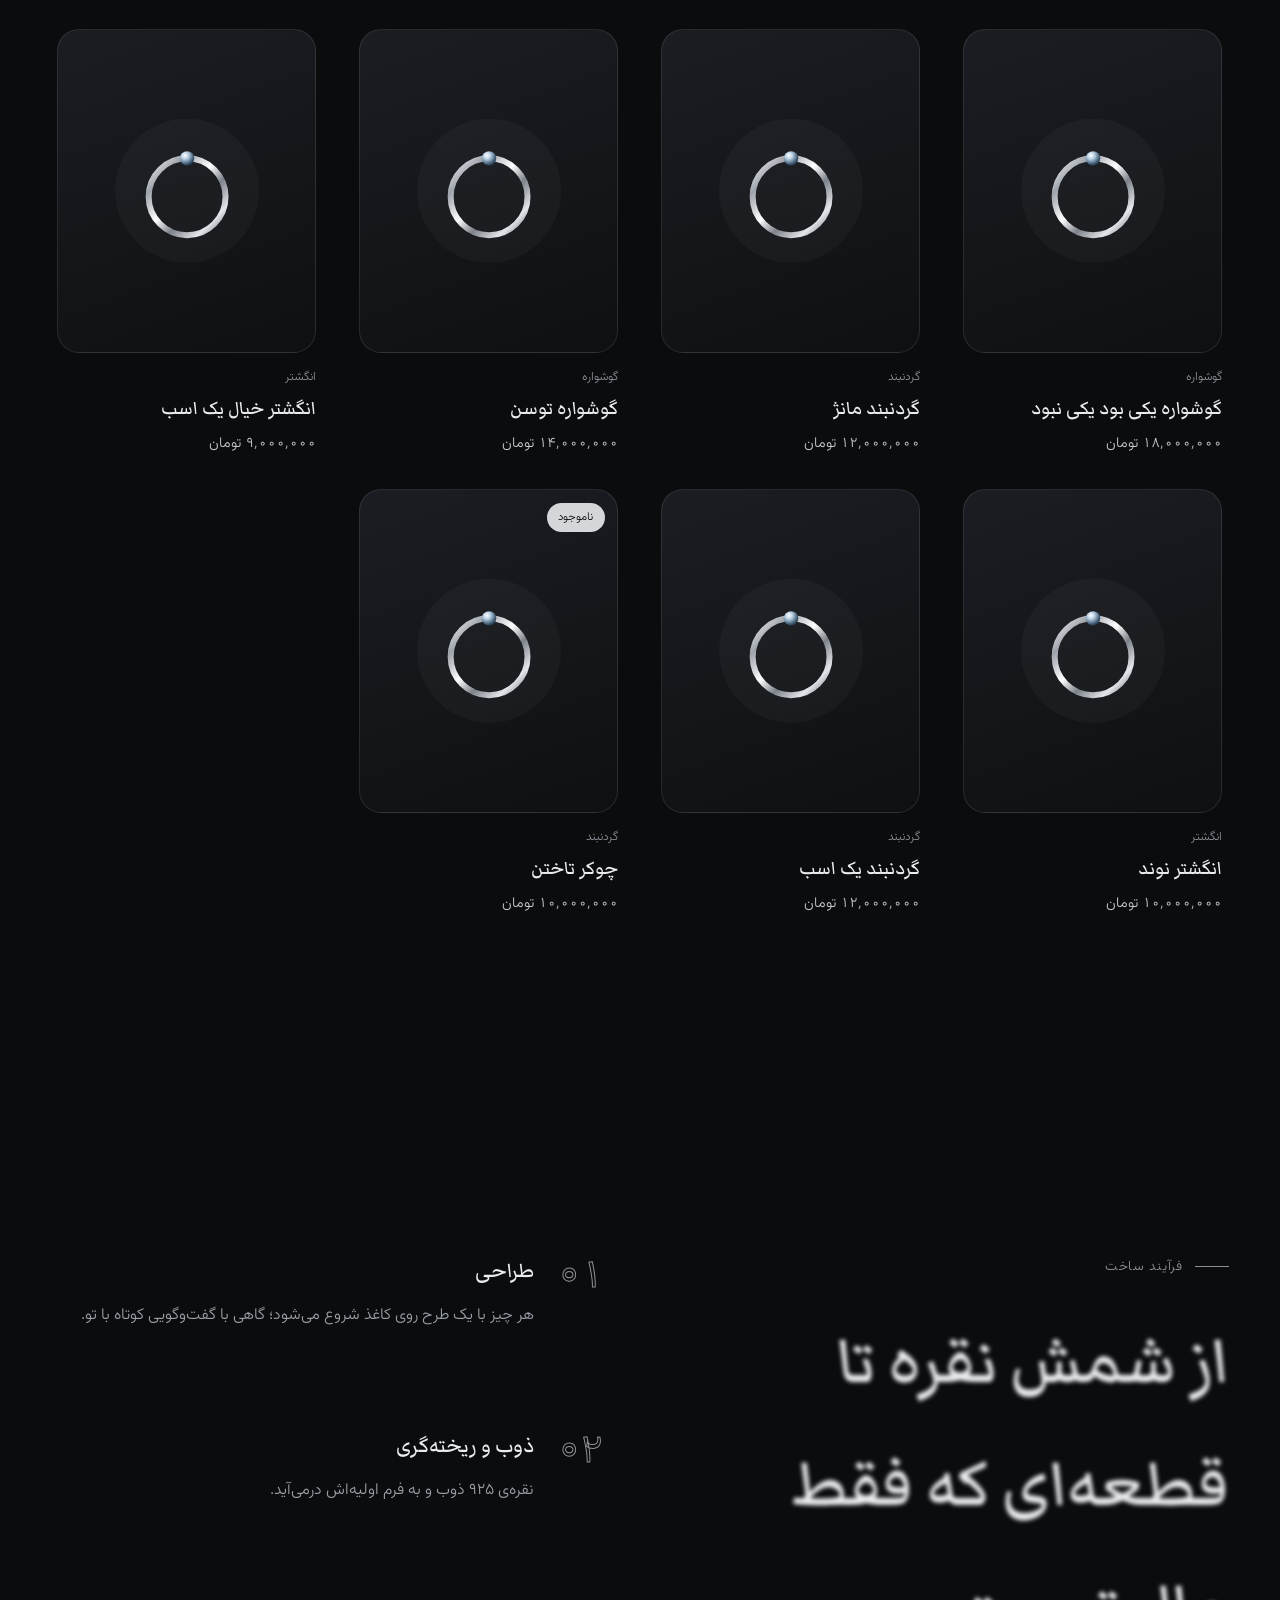
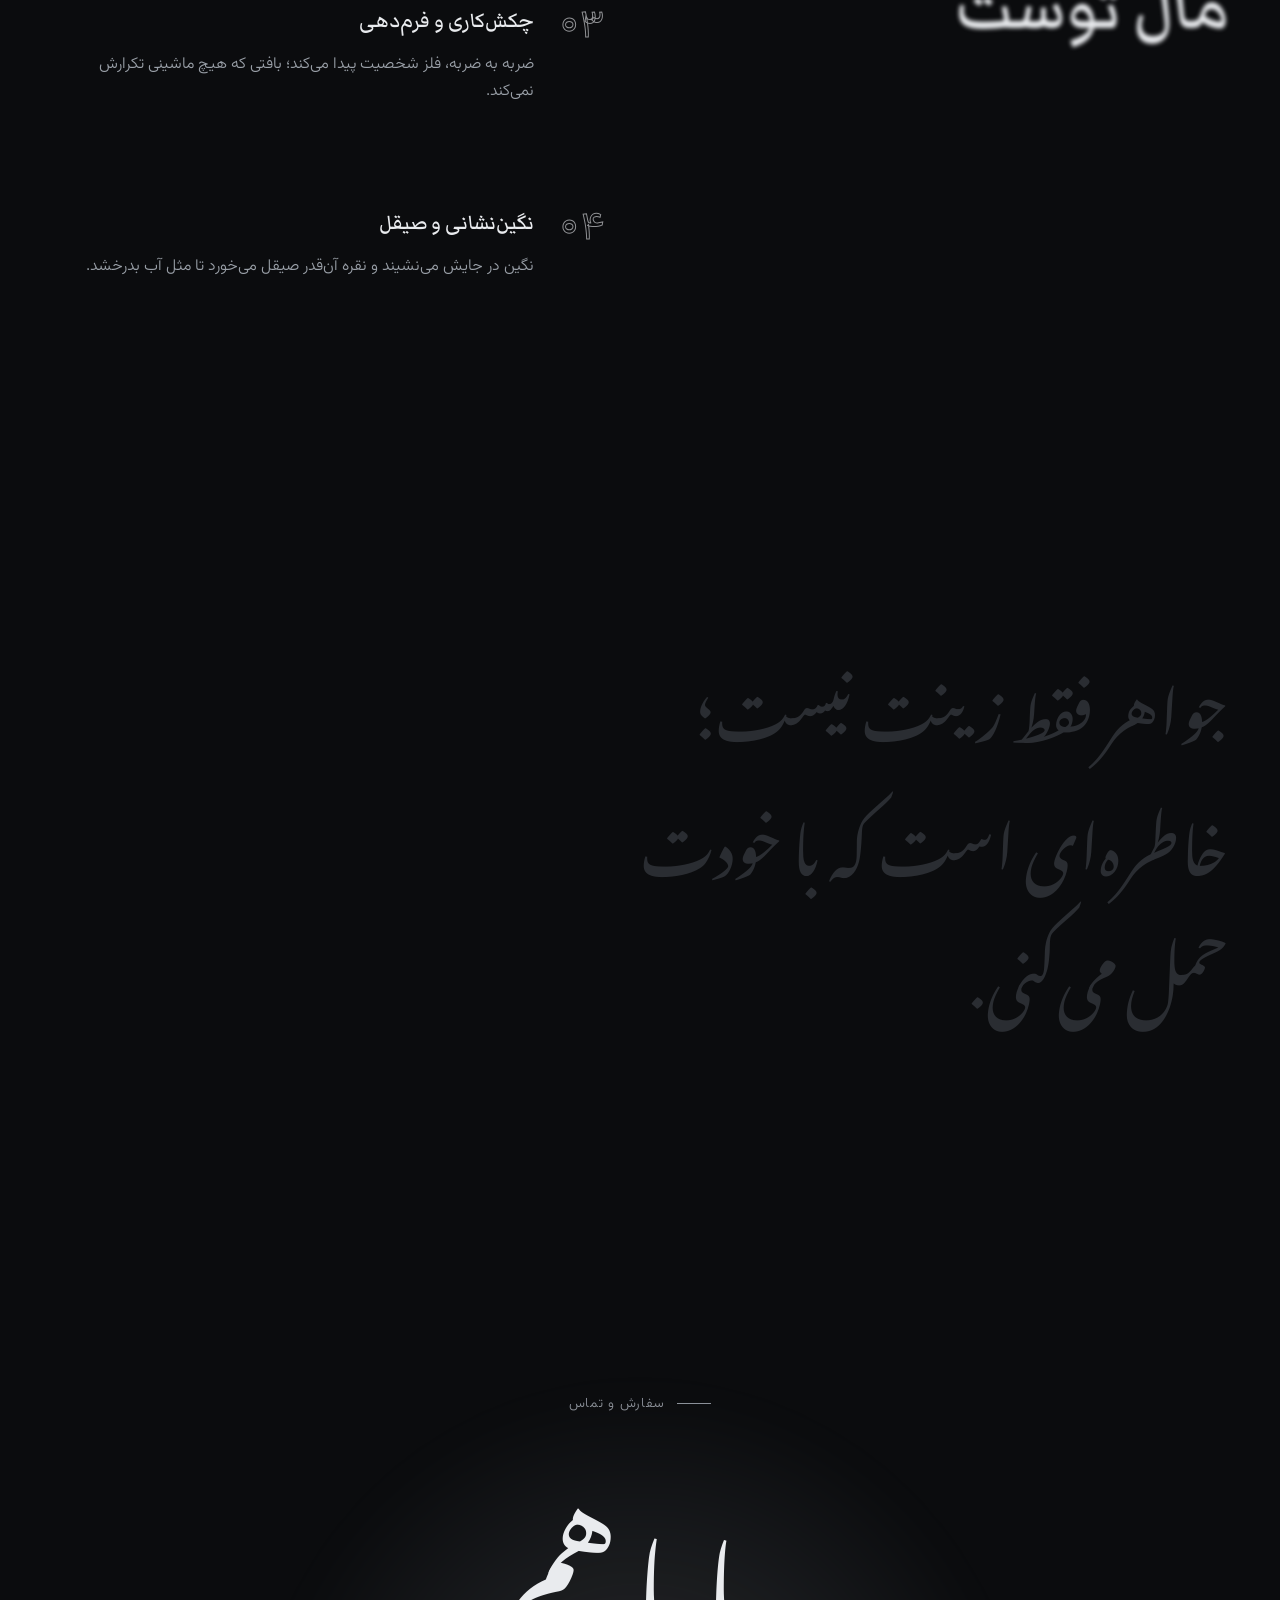
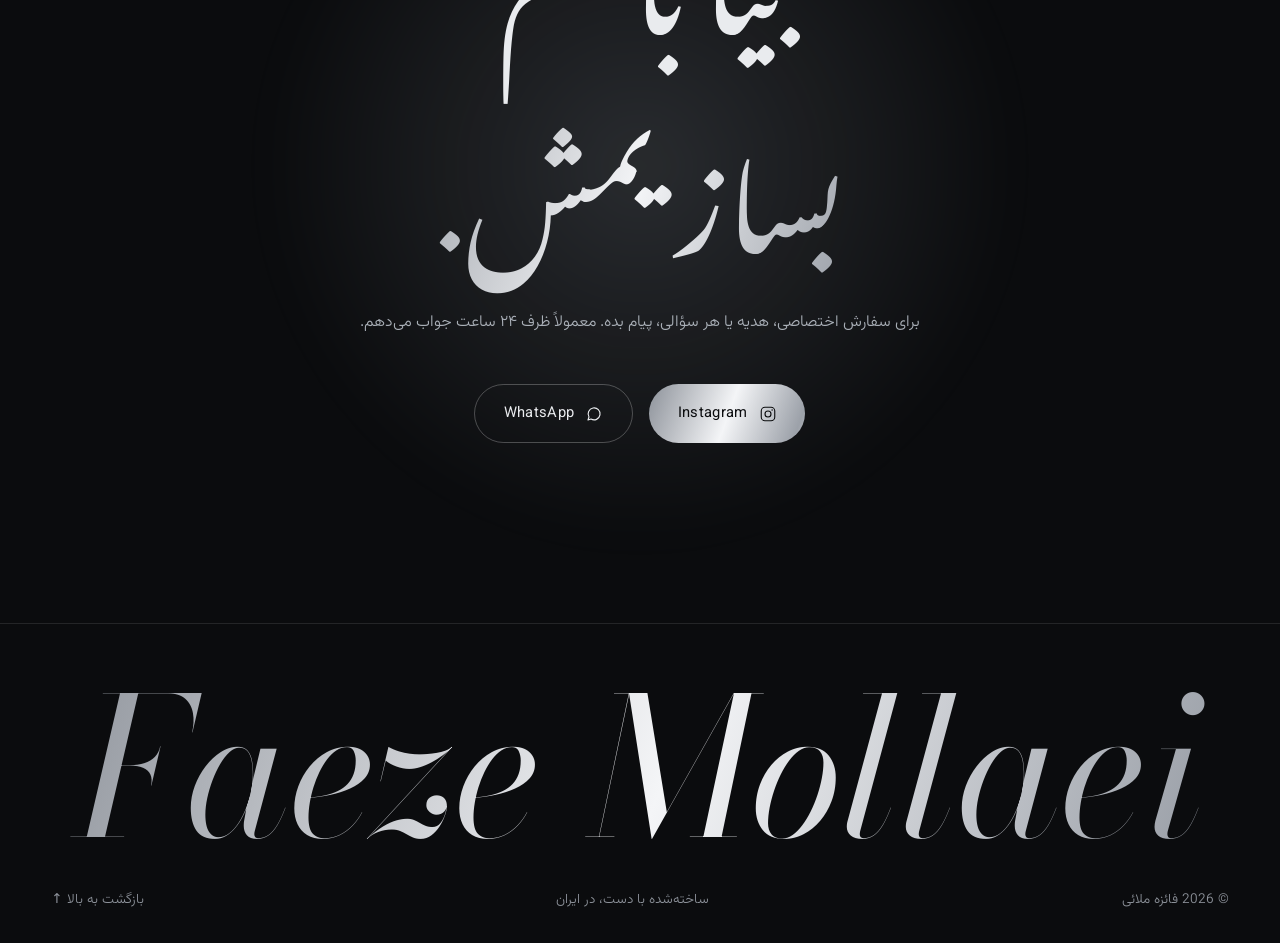
==== commit 50e18eb6: "Remove the email button from the contact section Co-Authored-By: Claude Opus 5.5 <noreply@anthropic." ====
--- a/index.html
+++ b/index.html
@@ -292,15 +292,10 @@
         <span class="line"><span class="word shimmer" data-i18n="contact.t2">بسازیمش.</span></span>
       </h2>
       <p class="contact__lede" data-i18n="contact.lede">برای سفارش اختصاصی، هدیه یا هر سؤالی، پیام بده. معمولاً ظرف ۲۴ ساعت جواب می‌دهم.</p>
-      <!-- TODO: replace placeholder handles/links with the real ones -->
       <div class="contact__links">
         <a class="btn btn--silver magnetic" href="https://www.instagram.com/faezemollaei/" target="_blank" rel="noopener" data-cursor="open">
           <svg viewBox="0 0 24 24" aria-hidden="true"><rect x="3" y="3" width="18" height="18" rx="5" fill="none" stroke="currentColor" stroke-width="1.5"/><circle cx="12" cy="12" r="4" fill="none" stroke="currentColor" stroke-width="1.5"/><circle cx="17.5" cy="6.5" r="1" fill="currentColor"/></svg>
           <span>Instagram</span>
-        </a>
-        <a class="btn btn--ghost magnetic" href="mailto:hello@faezemollaei.com" data-cursor="open">
-          <svg viewBox="0 0 24 24" aria-hidden="true"><rect x="3" y="5" width="18" height="14" rx="2" fill="none" stroke="currentColor" stroke-width="1.5"/><path d="M3 7l9 6 9-6" fill="none" stroke="currentColor" stroke-width="1.5"/></svg>
-          <span>hello@faezemollaei.com</span>
         </a>
         <a class="btn btn--ghost magnetic" href="https://wa.me/989137293424" target="_blank" rel="noopener" data-cursor="open">
           <svg viewBox="0 0 24 24" aria-hidden="true"><path d="M4 20l1.3-4A8 8 0 1 1 8 18.7L4 20z" fill="none" stroke="currentColor" stroke-width="1.5" stroke-linejoin="round"/></svg>
